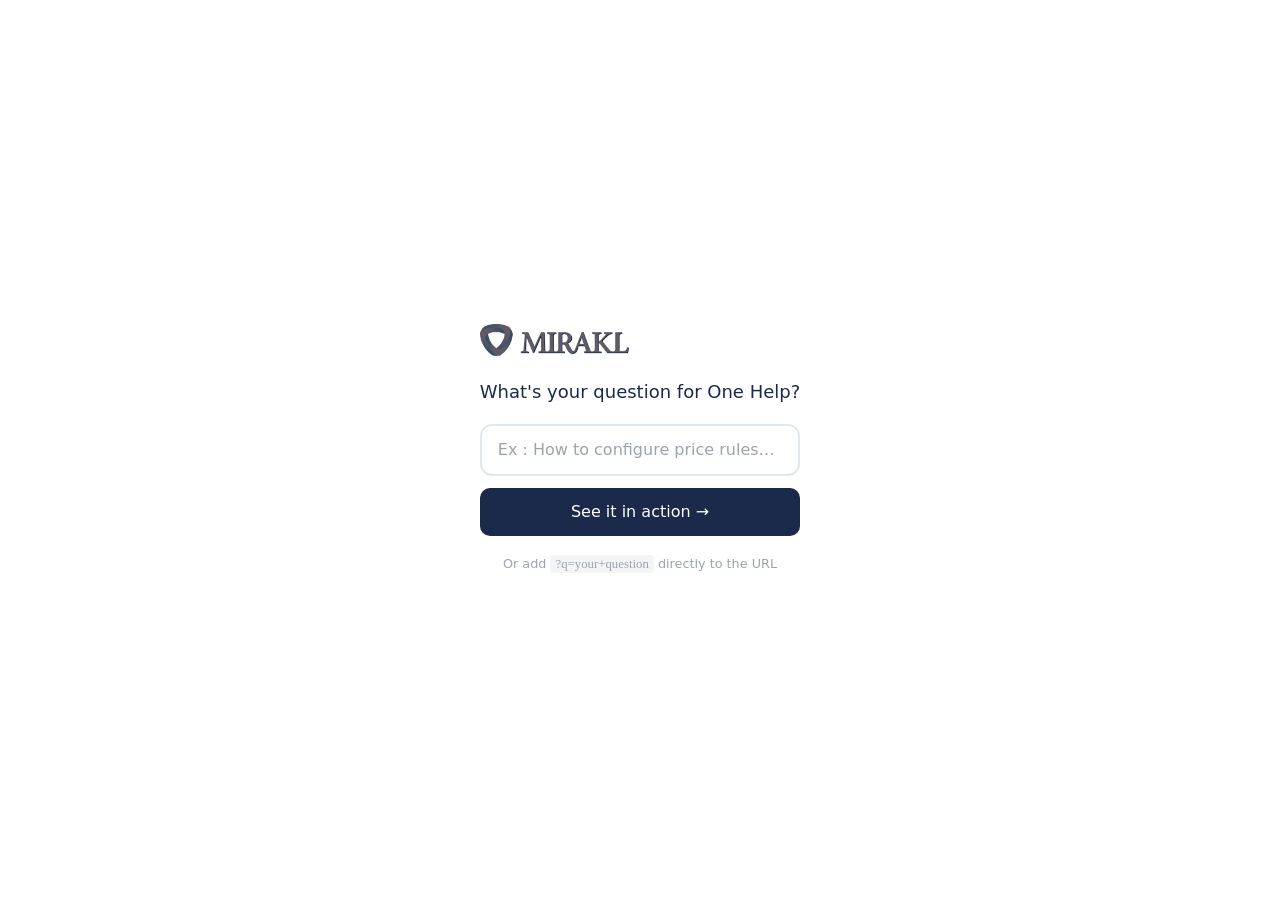
==== index.html @ bd587514 "Initial commit" ====
<!DOCTYPE html>
<html lang="en">
<head>
  <meta charset="UTF-8">
  <meta name="viewport" content="width=device-width, initial-scale=1.0">
  <title>Let Me One Help That</title>
  <link rel="stylesheet" href="./onehelphtml_files/index.CGqqJr8A.css">
  <style>
    /* Ensure full height layout */
    html, body {
      margin: 0;
      padding: 0;
      height: 100%;
      overflow: hidden;
    }

    #onehelp-ui {
      display: flex;
      flex-direction: column;
      height: 100vh;
      transition: opacity 0.5s ease;
    }

    /* Caret blinking */
    #caret {
      display: inline-block;
      width: 2px;
      height: 1.1em;
      background: #1B2A4A;
      margin-left: 1px;
      vertical-align: text-bottom;
      animation: blink 0.8s step-end infinite;
      opacity: 0;
    }

    @keyframes blink {
      0%, 100% { opacity: 1; }
      50% { opacity: 0; }
    }

    /* Input focused state */
    #input-container.input-focused {
      border-color: #18476d !important;
      box-shadow: 0 0 0 3px rgba(24, 71, 109, 0.15);
    }

    /* Cursor transitions */
    #cursor {
      transition: left 0.8s ease-in-out, top 0.8s ease-in-out, opacity 0.3s ease;
    }

    #cursor.no-transition {
      transition: none !important;
    }

    /* Final & error screens */
    #final-screen {
      display: none;
      opacity: 0;
      transition: opacity 0.5s ease;
    }

    #final-screen.visible {
      display: flex !important;
      opacity: 1;
    }

    /* Product card icon fallback (initials) */
    .product-icon-initials {
      width: 32px;
      height: 32px;
      border-radius: 8px;
      background: #18476d;
      display: flex;
      align-items: center;
      justify-content: center;
      color: #dde7f8;
      font-size: 10px;
      font-weight: 600;
      font-family: system-ui, sans-serif;
      flex-shrink: 0;
    }

    /* Ensure placeholder text stays in position */
    #placeholder-text {
      color: #9ca3af;
      font-style: italic;
      pointer-events: none;
      user-select: none;
    }

    #typed-content {
      color: #1a1a1a;
    }
  </style>
</head>
<body>

  <!-- ERROR SCREEN (shown when no ?q= param) -->
  <div id="error-screen" style="display:none; align-items:center; justify-content:center;
                                 height:100vh; background:#fff; font-family:system-ui;">
    <div style="text-align:center; max-width:480px; padding:24px;">
      <img src="./onehelphtml_files/mirakl-logo.png" alt="Mirakl" style="height:32px; margin-bottom:24px; filter: invert(10%) sepia(60%) saturate(600%) hue-rotate(185deg) brightness(40%);">
      <p style="font-size:1.125rem; color:#1B2A4A; margin-bottom:20px;">
        What's your question for One Help?
      </p>
      <form id="question-form" onsubmit="handleQuestion(event)"
            style="display:flex; flex-direction:column; gap:12px; align-items:stretch;">
        <input id="question-input" type="text" placeholder="Ex : How to configure price rules…"
               autocomplete="off" spellcheck="false"
               style="width:100%; box-sizing:border-box; padding:12px 16px; font-size:1rem;
                      border:2px solid #e2e8f0; border-radius:12px; outline:none;
                      font-family:system-ui; color:#1B2A4A; transition:border-color 0.2s;"
               onfocus="this.style.borderColor='#1B2A4A'"
               onblur="this.style.borderColor='#e2e8f0'">
        <button type="submit"
                style="padding:12px 24px; background:#1B2A4A; color:#fff; border:none;
                       border-radius:10px; font-size:1rem; font-weight:500; cursor:pointer;
                       font-family:system-ui; transition:opacity 0.2s;"
                onmouseover="this.style.opacity='0.85'"
                onmouseout="this.style.opacity='1'">
          See it in action →
        </button>
      </form>
      <p style="margin-top:16px; font-size:0.8rem; color:#9ca3af;">
        Or add <code style="background:#f3f4f6;padding:2px 5px;border-radius:4px;">?q=your+question</code> directly to the URL
      </p>
    </div>
  </div>
  <script>
    function handleQuestion(e) {
      e.preventDefault();
      const val = document.getElementById('question-input').value.trim();
      if (!val) return;
      window.location.search = '?q=' + encodeURIComponent(val);
    }
  </script>

  <!-- MAIN ONE HELP UI -->
  <div id="onehelp-ui">

    <!-- NAVBAR -->
    <header class="relative top-0 z-50 flex items-center justify-between w-full px-4 border-b shrink-0 bg-primary" style="height:3.5rem;">
      <a href="https://help.mirakl.com/">
        <img src="./onehelphtml_files/mirakl-logo.png" alt="Logo" class="h-[20px] w-auto object-contain">
      </a>
      <div class="flex items-center bg-[#2a3a4d] text-white rounded-lg pl-2 py-1 pr-1 h-8 border border-white/5">
        <span class="mr-2 hidden md:block text-sm font-medium">One Help</span>
        <span class="flex items-center justify-center rounded-full bg-yellow border-2 border-[#f6db9b] text-white font-semibold"
              style="width:24px;height:24px;font-size:9px;">M</span>
      </div>
    </header>

    <!-- MAIN CONTENT -->
    <main class="relative flex w-full flex-1 flex-col overflow-auto p-2" style="height:calc(100dvh - 3.5rem);">
      <div class="flex flex-col items-center justify-between h-full w-full container mx-auto max-w-4xl">

        <!-- Welcome / Sparkle section -->
        <div class="flex-1 flex flex-col items-center justify-center gap-4 pb-4">
          <div class="flex items-center gap-2">
            <img src="./onehelphtml_files/sparkle_dark.svg" alt="sparkle" style="width:24px;height:24px;">
            <h1 class="text-2xl font-semibold" style="color:#1B2A4A;">How can I help you today?</h1>
          </div>
        </div>

        <!-- FORM SECTION -->
        <div class="w-full max-w-2xl mx-auto mb-4">
          <form id="fake-form" onsubmit="return false;">
            <!-- Card container -->
            <div id="input-container" class="bg-white rounded-3xl border-2 border-primary-foreground shadow relative"
                 style="transition: border-color 0.2s, box-shadow 0.2s;">

              <!-- Text input area -->
              <div class="p-4 flex flex-row gap-2">
                <div class="flex-1 min-h-[40px] p-2" style="position:relative;">
                  <span id="placeholder-text">Ask a question</span><span id="typed-content"></span><span id="caret"></span>
                </div>
              </div>

              <!-- Bottom bar -->
              <div class="flex items-center justify-between px-3 pb-3 gap-2">

                <!-- Left side: robot + operator -->
                <div class="flex items-center gap-1">
                  <!-- Robot button -->
                  <button type="button" class="justify-center whitespace-nowrap rounded-md font-medium focus-visible:outline-none h-10 flex items-center gap-2 text-sm p-2" style="cursor:default;">
                    <svg xmlns="http://www.w3.org/2000/svg" aria-hidden="true" role="img" width="1em" height="1em" viewBox="0 0 24 24">
                      <path fill="currentColor" d="M4 15q-1.25 0-2.125-.875T1 12t.875-2.125T4 9V7q0-.825.588-1.412T6 5h3q0-1.25.875-2.125T12 2t2.125.875T15 5h3q.825 0 1.413.588T20 7v2q1.25 0 2.125.875T23 12t-.875 2.125T20 15v4q0 .825-.587 1.413T18 21H6q-.825 0-1.412-.587T4 19zm6.063-2.437q.437-.438.437-1.063t-.437-1.062T9 10t-1.062.438T7.5 11.5t.438 1.063T9 13t1.063-.437m6 0q.437-.438.437-1.063t-.437-1.062T15 10t-1.062.438T13.5 11.5t.438 1.063T15 13t1.063-.437M8 17h8v-2H8zm-2 2h12V7H6zm6-6"></path>
                    </svg>
                  </button>

                  <!-- Operator selector -->
                  <button type="button" class="justify-center whitespace-nowrap rounded-md font-medium focus-visible:outline-none h-10 flex items-center gap-2 text-sm p-2" style="cursor:default;">
                    <span class="font-medium capitalize text-sm" style="color:#374151;">operator</span>
                    <svg xmlns="http://www.w3.org/2000/svg" aria-hidden="true" role="img" width="1em" height="1em" viewBox="0 0 24 24">
                      <path fill="currentColor" d="m12 15.4l-6-6L7.4 8l4.6 4.6L16.6 8L18 9.4z"></path>
                    </svg>
                  </button>
                </div>

                <!-- Right side: send button -->
                <button id="send-btn" type="submit"
                        class="inline-flex items-center justify-center gap-2 whitespace-nowrap text-sm font-medium h-10 w-10 rounded-full"
                        style="background:#cbd5e1; color:#94a3b8; cursor:not-allowed; opacity:0.5; transition: background 0.3s, color 0.3s, opacity 0.3s;"
                        disabled>
                  <svg xmlns="http://www.w3.org/2000/svg" aria-hidden="true" role="img" width="1em" height="1em" viewBox="0 0 24 24">
                    <path fill="currentColor" d="M11 20V7.825l-5.6 5.6L4 12l8-8l8 8l-1.4 1.425l-5.6-5.6V20z"></path>
                  </svg>
                  <span class="sr-only">Send message</span>
                </button>
              </div>
            </div>
          </form>
        </div>

        <!-- PRODUCTS SECTION -->
        <div class="w-full max-w-2xl mx-auto mb-8">
          <h2 class="text-xl font-semibold text-left mb-4" style="color:#1f2937;">🤖 Our products</h2>
          <div class="grid grid-cols-2 gap-3">

            <!-- Mirakl Connect -->
            <div class="rounded-xl bg-white shadow cursor-pointer transition-all duration-200 border-2 border-primary-foreground" style="opacity:1;">
              <div class="p-4 flex items-center gap-3" style="min-height:52px; max-height:52px;">
                <div class="product-icon-initials">Co</div>
                <h3 class="font-medium text-sm capitalize" style="color:#1f2937;">Mirakl Connect</h3>
              </div>
            </div>

            <!-- Mirakl Platform -->
            <div class="rounded-xl bg-white shadow cursor-pointer transition-all duration-200 border-2 border-primary-foreground" style="opacity:1;">
              <div class="p-4 flex items-center gap-3" style="min-height:52px; max-height:52px;">
                <div class="product-icon-initials">Pl</div>
                <h3 class="font-medium text-sm capitalize" style="color:#1f2937;">Mirakl Platform</h3>
              </div>
            </div>

            <!-- Mirakl Catalog -->
            <div class="rounded-xl bg-white shadow cursor-pointer transition-all duration-200 border-2 border-primary-foreground" style="opacity:1;">
              <div class="p-4 flex items-center gap-3" style="min-height:52px; max-height:52px;">
                <div class="product-icon-initials">Ca</div>
                <h3 class="font-medium text-sm capitalize" style="color:#1f2937;">Mirakl Catalog</h3>
              </div>
            </div>

            <!-- Mirakl Ads -->
            <div class="rounded-xl bg-white shadow cursor-pointer transition-all duration-200 border-2 border-primary-foreground" style="opacity:1;">
              <div class="p-4 flex items-center gap-3" style="min-height:52px; max-height:52px;">
                <div class="product-icon-initials">Ad</div>
                <h3 class="font-medium text-sm capitalize" style="color:#1f2937;">Mirakl Ads</h3>
              </div>
            </div>

            <!-- Mirakl Payout -->
            <div class="rounded-xl bg-white shadow cursor-pointer transition-all duration-200 border-2 border-primary-foreground" style="opacity:1;">
              <div class="p-4 flex items-center gap-3" style="min-height:52px; max-height:52px;">
                <div class="product-icon-initials">Pa</div>
                <h3 class="font-medium text-sm capitalize" style="color:#1f2937;">Mirakl Payout</h3>
              </div>
            </div>

            <!-- Connectors -->
            <div class="rounded-xl bg-white shadow cursor-pointer transition-all duration-200 border-2 border-primary-foreground" style="opacity:1;">
              <div class="p-4 flex items-center gap-3" style="min-height:52px; max-height:52px;">
                <div class="h-8 w-8 rounded-lg flex items-center justify-center flex-shrink-0"
                     style="background:linear-gradient(to bottom right, #f9fbfe, #c5d7f4); border: 1px solid rgba(148,163,184,0.3); position:relative;">
                  <svg xmlns="http://www.w3.org/2000/svg" width="16" height="16" viewBox="0 0 24 24" fill="#18476d">
                    <path d="M15 7h2a5 5 0 0 1 0 10h-2v-2h2a3 3 0 0 0 0-6h-2V7zm-4 0h2v10h-2V7zm-4 2H5a3 3 0 0 0 0 6h2v2H5A5 5 0 0 1 5 7h2v2z"/>
                  </svg>
                </div>
                <h3 class="font-medium text-sm capitalize" style="color:#1f2937;">Connectors</h3>
              </div>
            </div>

            <!-- All Products -->
            <div class="rounded-xl bg-white shadow cursor-pointer transition-all duration-200 border-2 border-primary-foreground col-span-2" style="opacity:1;">
              <div class="p-4 flex items-center gap-3" style="min-height:52px; max-height:52px;">
                <div class="h-8 w-8 rounded-lg flex items-center justify-center flex-shrink-0"
                     style="background:linear-gradient(to bottom right, #f9fbfe, #c5d7f4); border: 1px solid rgba(148,163,184,0.3);">
                  <svg xmlns="http://www.w3.org/2000/svg" width="16" height="16" viewBox="0 0 24 24" fill="#18476d">
                    <path d="M3 3h8v8H3zm0 10h8v8H3zm10-10h8v8h-8zm0 10h8v8h-8z"/>
                  </svg>
                </div>
                <h3 class="font-medium text-sm capitalize" style="color:#1f2937;">All Products</h3>
              </div>
            </div>

          </div>
        </div>

      </div>
    </main>
  </div><!-- /#onehelp-ui -->

  <!-- FINAL SCREEN -->
  <div id="final-screen" style="display:none; opacity:0; align-items:center;
                                 justify-content:center; height:100vh; background:#fff;
                                 transition:opacity 0.5s ease; font-family:system-ui;">
    <div style="text-align:center; max-width:400px; padding:24px;">
      <div style="font-size:48px; margin-bottom:16px;">💡</div>
      <h1 style="font-size:1.5rem; font-weight:600; color:#1B2A4A; margin-bottom:8px;">
        One Help is here for you
      </h1>
      <p style="color:#6b7280; margin-bottom:24px;">help.mirakl.com</p>
      <a id="go-btn" href="https://help.mirakl.com/" target="_blank"
         style="display:inline-block; background:#1B2A4A; color:#fff; border-radius:8px;
                padding:12px 24px; text-decoration:none; font-weight:500;">
        Ask my question on One Help →
      </a>
      <p id="clipboard-msg" style="margin-top:12px; font-size:0.8rem; color:#6b7280; opacity:0; transition:opacity 0.4s;">✓ Question copied to clipboard</p>
    </div>
  </div>

  <!-- CURSOR SVG -->
  <svg id="cursor" xmlns="http://www.w3.org/2000/svg" viewBox="0 0 20 28" width="20" height="28"
       style="position:fixed; opacity:0; pointer-events:none; z-index:9999; left:0; top:0;">
    <path d="M2 2 L2 22 L7 17 L11 26 L14 24.5 L10 15.5 L16 15.5 Z"
          fill="black" stroke="white" stroke-width="1.5" stroke-linejoin="round"/>
  </svg>

  <script>
    (function () {
      // ─── Parse query string ───────────────────────────────────────────────
      const params = new URLSearchParams(window.location.search);
      const q = params.get('q');

      const errorScreen  = document.getElementById('error-screen');
      const onehelpUI    = document.getElementById('onehelp-ui');
      const finalScreen  = document.getElementById('final-screen');
      const cursor       = document.getElementById('cursor');
      const inputContainer = document.getElementById('input-container');
      const placeholderText = document.getElementById('placeholder-text');
      const typedContent  = document.getElementById('typed-content');
      const caretEl      = document.getElementById('caret');
      const sendBtn      = document.getElementById('send-btn');

      // No ?q= param → show error screen
      if (!q || q.trim() === '') {
        onehelpUI.style.display = 'none';
        errorScreen.style.display = 'flex';
        return;
      }

      // ─── Helper: get element center coords ───────────────────────────────
      function getCenter(el) {
        const rect = el.getBoundingClientRect();
        return {
          x: rect.left + rect.width / 2,
          y: rect.top + rect.height / 2
        };
      }

      // ─── Helper: move cursor to position ─────────────────────────────────
      function moveCursor(x, y) {
        cursor.style.left = x + 'px';
        cursor.style.top  = y + 'px';
      }

      // ─── Helper: cursor click effect (scale bounce) ───────────────────────
      function clickEffect(el) {
        return new Promise(resolve => {
          el.style.transform = 'scale(0.8)';
          setTimeout(() => {
            el.style.transform = 'scale(1)';
            setTimeout(resolve, 150);
          }, 120);
        });
      }

      // ─── Helper: delay ────────────────────────────────────────────────────
      function delay(ms) {
        return new Promise(resolve => setTimeout(resolve, ms));
      }

      // ─── Main animation ───────────────────────────────────────────────────
      async function runAnimation() {

        // t=0: UI visible, cursor hidden
        await delay(800);

        // t=800ms: Show cursor at top-right (no animation)
        cursor.classList.add('no-transition');
        moveCursor(window.innerWidth * 0.82, window.innerHeight * 0.08);
        cursor.style.opacity = '1';

        // Force reflow so the no-transition position sticks
        cursor.getBoundingClientRect();

        // Re-enable transitions
        cursor.classList.remove('no-transition');
        cursor.style.transition = 'left 0.8s ease-in-out, top 0.8s ease-in-out, opacity 0.3s ease, transform 0.15s ease';

        // Move cursor toward input center
        const inputCenter = getCenter(inputContainer);
        moveCursor(inputCenter.x - 10, inputCenter.y - 14);

        // t=800+800=1600ms: cursor arrives at input
        await delay(900);

        // Click effect on cursor itself
        await clickEffect(cursor);

        // Focus input visually
        inputContainer.classList.add('input-focused');

        // Show caret, hide placeholder
        placeholderText.style.display = 'none';
        caretEl.style.opacity = '1';

        await delay(200);

        // ─── TYPE the question ──────────────────────────────────────────
        const text = decodeURIComponent(q.replace(/\+/g, ' '));
        for (let i = 0; i < text.length; i++) {
          typedContent.textContent += text[i];
          await delay(50);
        }

        // Typing done — activate send button
        await delay(500);

        sendBtn.style.background = '#1B2A4A';
        sendBtn.style.color = '#ffffff';
        sendBtn.style.cursor = 'pointer';
        sendBtn.style.opacity = '1';
        sendBtn.removeAttribute('disabled');

        await delay(100);

        // ─── Move cursor to send button ──────────────────────────────────
        cursor.style.transition = 'left 0.4s ease-in-out, top 0.4s ease-in-out, opacity 0.3s ease, transform 0.15s ease';
        const sendCenter = getCenter(sendBtn);
        moveCursor(sendCenter.x - 10, sendCenter.y - 14);

        await delay(500);

        // Click the send button
        await clickEffect(cursor);

        // Visual click on the button itself
        sendBtn.style.transform = 'scale(0.85)';
        setTimeout(() => { sendBtn.style.transform = 'scale(1)'; }, 150);

        await delay(600);

        // ─── Fade out UI ──────────────────────────────────────────────────
        cursor.style.opacity = '0';
        onehelpUI.style.opacity = '0';

        await delay(500);

        onehelpUI.style.display = 'none';

        // ─── Show final screen ────────────────────────────────────────────
        finalScreen.style.display = 'flex';
        // Force reflow
        finalScreen.getBoundingClientRect();
        finalScreen.style.opacity = '1';

        // Update CTA link to include the question
        const goBtn = document.getElementById('go-btn');
        goBtn.href = 'https://help.mirakl.com/?q=' + encodeURIComponent(text);

        // Copy question to clipboard automatically
        const clipboardMsg = document.getElementById('clipboard-msg');
        navigator.clipboard.writeText(text).then(() => {
          clipboardMsg.style.opacity = '1';
        }).catch(() => {});

        // Re-copy on button click (in case clipboard was overwritten)
        goBtn.addEventListener('click', () => {
          navigator.clipboard.writeText(text).catch(() => {});
        });
      }

      // Kick off animation
      runAnimation();

    })();
  </script>

</body>
</html>
---- onehelphtml_files/index.CGqqJr8A.css ----
@font-face{font-family:IBM Plex Sans;font-style:normal;font-weight:400 700;font-display:swap;src:url(/fonts/IBMPlexSans-Variable.woff2) format("woff2")}@font-face{font-family:IBM Plex Mono;font-style:normal;font-weight:400;font-display:swap;src:url(/fonts/IBMPlexMono-Regular.woff2) format("woff2")}*,:before,:after{--tw-border-spacing-x: 0;--tw-border-spacing-y: 0;--tw-translate-x: 0;--tw-translate-y: 0;--tw-rotate: 0;--tw-skew-x: 0;--tw-skew-y: 0;--tw-scale-x: 1;--tw-scale-y: 1;--tw-pan-x: ;--tw-pan-y: ;--tw-pinch-zoom: ;--tw-scroll-snap-strictness: proximity;--tw-gradient-from-position: ;--tw-gradient-via-position: ;--tw-gradient-to-position: ;--tw-ordinal: ;--tw-slashed-zero: ;--tw-numeric-figure: ;--tw-numeric-spacing: ;--tw-numeric-fraction: ;--tw-ring-inset: ;--tw-ring-offset-width: 0px;--tw-ring-offset-color: #fff;--tw-ring-color: rgb(0 49 175 / .5);--tw-ring-offset-shadow: 0 0 #0000;--tw-ring-shadow: 0 0 #0000;--tw-shadow: 0 0 #0000;--tw-shadow-colored: 0 0 #0000;--tw-blur: ;--tw-brightness: ;--tw-contrast: ;--tw-grayscale: ;--tw-hue-rotate: ;--tw-invert: ;--tw-saturate: ;--tw-sepia: ;--tw-drop-shadow: ;--tw-backdrop-blur: ;--tw-backdrop-brightness: ;--tw-backdrop-contrast: ;--tw-backdrop-grayscale: ;--tw-backdrop-hue-rotate: ;--tw-backdrop-invert: ;--tw-backdrop-opacity: ;--tw-backdrop-saturate: ;--tw-backdrop-sepia: ;--tw-contain-size: ;--tw-contain-layout: ;--tw-contain-paint: ;--tw-contain-style: }::backdrop{--tw-border-spacing-x: 0;--tw-border-spacing-y: 0;--tw-translate-x: 0;--tw-translate-y: 0;--tw-rotate: 0;--tw-skew-x: 0;--tw-skew-y: 0;--tw-scale-x: 1;--tw-scale-y: 1;--tw-pan-x: ;--tw-pan-y: ;--tw-pinch-zoom: ;--tw-scroll-snap-strictness: proximity;--tw-gradient-from-position: ;--tw-gradient-via-position: ;--tw-gradient-to-position: ;--tw-ordinal: ;--tw-slashed-zero: ;--tw-numeric-figure: ;--tw-numeric-spacing: ;--tw-numeric-fraction: ;--tw-ring-inset: ;--tw-ring-offset-width: 0px;--tw-ring-offset-color: #fff;--tw-ring-color: rgb(0 49 175 / .5);--tw-ring-offset-shadow: 0 0 #0000;--tw-ring-shadow: 0 0 #0000;--tw-shadow: 0 0 #0000;--tw-shadow-colored: 0 0 #0000;--tw-blur: ;--tw-brightness: ;--tw-contrast: ;--tw-grayscale: ;--tw-hue-rotate: ;--tw-invert: ;--tw-saturate: ;--tw-sepia: ;--tw-drop-shadow: ;--tw-backdrop-blur: ;--tw-backdrop-brightness: ;--tw-backdrop-contrast: ;--tw-backdrop-grayscale: ;--tw-backdrop-hue-rotate: ;--tw-backdrop-invert: ;--tw-backdrop-opacity: ;--tw-backdrop-saturate: ;--tw-backdrop-sepia: ;--tw-contain-size: ;--tw-contain-layout: ;--tw-contain-paint: ;--tw-contain-style: }*,:before,:after{box-sizing:border-box;border-width:0;border-style:solid;border-color:#e5e7eb}:before,:after{--tw-content: ""}html,:host{line-height:1.5;-webkit-text-size-adjust:100%;-moz-tab-size:4;-o-tab-size:4;tab-size:4;font-family:IBM Plex Sans,ui-sans-serif,system-ui;font-feature-settings:normal;font-variation-settings:normal;-webkit-tap-highlight-color:transparent}body{margin:0;line-height:inherit}hr{height:0;color:inherit;border-top-width:1px}abbr:where([title]){-webkit-text-decoration:underline dotted;text-decoration:underline dotted}h1,h2,h3,h4,h5,h6{font-size:inherit;font-weight:inherit}a{color:inherit;text-decoration:inherit}b,strong{font-weight:bolder}code,kbd,samp,pre{font-family:IBM Plex Mono,ui-monospace,SFMono-Regular;font-feature-settings:normal;font-variation-settings:normal;font-size:1em}small{font-size:80%}sub,sup{font-size:75%;line-height:0;position:relative;vertical-align:baseline}sub{bottom:-.25em}sup{top:-.5em}table{text-indent:0;border-color:inherit;border-collapse:collapse}button,input,optgroup,select,textarea{font-family:inherit;font-feature-settings:inherit;font-variation-settings:inherit;font-size:100%;font-weight:inherit;line-height:inherit;letter-spacing:inherit;color:inherit;margin:0;padding:0}button,select{text-transform:none}button,input:where([type=button]),input:where([type=reset]),input:where([type=submit]){-webkit-appearance:button;background-color:transparent;background-image:none}:-moz-focusring{outline:auto}:-moz-ui-invalid{box-shadow:none}progress{vertical-align:baseline}::-webkit-inner-spin-button,::-webkit-outer-spin-button{height:auto}[type=search]{-webkit-appearance:textfield;outline-offset:-2px}::-webkit-search-decoration{-webkit-appearance:none}::-webkit-file-upload-button{-webkit-appearance:button;font:inherit}summary{display:list-item}blockquote,dl,dd,h1,h2,h3,h4,h5,h6,hr,figure,p,pre{margin:0}fieldset{margin:0;padding:0}legend{padding:0}ol,ul,menu{list-style:none;margin:0;padding:0}dialog{padding:0}textarea{resize:vertical}input::-moz-placeholder,textarea::-moz-placeholder{opacity:1;color:#9ca3af}input::placeholder,textarea::placeholder{opacity:1;color:#9ca3af}button,[role=button]{cursor:pointer}:disabled{cursor:default}img,svg,video,canvas,audio,iframe,embed,object{display:block;vertical-align:middle}img,video{max-width:100%;height:auto}[hidden]:where(:not([hidden=until-found])){display:none}html{font-size:16px}body{font-family:IBM Plex Sans,-apple-system,BlinkMacSystemFont,Segoe UI,Roboto,Helvetica Neue,Arial,sans-serif;font-size:14px;line-height:24px;color:#30373e;font-weight:400}:root{--background: 223 100% 98.6%;--foreground: 210 12.7% 21.6%;--card: 0 0% 100%;--card-foreground: 240 10% 3.9%;--popover: 0 0% 100%;--popover-foreground: 240 10% 3.9%;--primary: 211 88% 9.8%;--primary-foreground: 219 100% 94.5%;--primary-accent: 223 100% 43.7%;--secondary: 240 4.8% 95.9%;--secondary-foreground: 240 5.9% 10%;--muted: 240 4.8% 95.9%;--muted-foreground: 240 3.8% 46.1%;--accent: 240 4.8% 95.9%;--accent-foreground: 240 5.9% 10%;--destructive: 0 84.2% 60.2%;--destructive-foreground: 0 0% 98%;--border: 240 5.9% 90%;--input: 240 5.9% 90%;--ring: 240 10% 3.9%;--radius: .5rem;--sidebar-background: 0 0% 100%;--sidebar-primary: 240 5.9% 10%;--sidebar-primary-foreground: 0 0% 98%;--sidebar-accent: 240 4.8% 95.9%;--sidebar-border: 220 13% 91%;--sidebar-ring: 217.2 91.2% 59.8%;--header-height: 3.5rem;--documentation-error-background: rgba(233, 49, 71, .25);--documentation-note-background: #f7f7ff;--documentation-caution-background: #fef6e5;--documentation-bestpractice-background: #d7ecff;--documentation-prerequisites-background: #e9f8e8;--documentation-error-border: #e93147;--documentation-note-border: #6a0dad;--documentation-caution-border: #eed202;--documentation-bestpractice-border: #2761f5;--documentation-prerequisites-border: #4caf50;--dropdown-arrow: url([data-uri])}.dark{--sidebar-background: 240 5.9% 10%;--sidebar-primary: 224.3 76.3% 48%;--sidebar-primary-foreground: 0 0% 100%;--sidebar-accent: 240 3.7% 15.9%;--sidebar-border: 240 3.7% 15.9%;--sidebar-ring: 217.2 91.2% 59.8%}*{border-color:hsl(var(--border))}body{background-color:hsl(var(--background));color:hsl(var(--foreground))}.container{width:100%;margin-right:auto;margin-left:auto;padding-right:.5rem;padding-left:.5rem}@media(min-width:768px){.container{max-width:768px}}.prose{color:var(--tw-prose-body);max-width:65ch}.prose :where(p):not(:where([class~=not-prose],[class~=not-prose] *)){margin-top:1.25em;margin-bottom:1.25em}.prose :where([class~=lead]):not(:where([class~=not-prose],[class~=not-prose] *)){color:var(--tw-prose-lead);font-size:1.25em;line-height:1.6;margin-top:1.2em;margin-bottom:1.2em}.prose :where(a):not(:where([class~=not-prose],[class~=not-prose] *)){color:var(--tw-prose-links);text-decoration:underline;font-weight:500}.prose :where(strong):not(:where([class~=not-prose],[class~=not-prose] *)){color:var(--tw-prose-bold);font-weight:600}.prose :where(a strong):not(:where([class~=not-prose],[class~=not-prose] *)){color:inherit}.prose :where(blockquote strong):not(:where([class~=not-prose],[class~=not-prose] *)){color:inherit}.prose :where(thead th strong):not(:where([class~=not-prose],[class~=not-prose] *)){color:inherit}.prose :where(ol):not(:where([class~=not-prose],[class~=not-prose] *)){list-style-type:decimal;margin-top:1.25em;margin-bottom:1.25em;padding-inline-start:1.625em}.prose :where(ol[type=A]):not(:where([class~=not-prose],[class~=not-prose] *)){list-style-type:upper-alpha}.prose :where(ol[type=a]):not(:where([class~=not-prose],[class~=not-prose] *)){list-style-type:lower-alpha}.prose :where(ol[type=A s]):not(:where([class~=not-prose],[class~=not-prose] *)){list-style-type:upper-alpha}.prose :where(ol[type=a s]):not(:where([class~=not-prose],[class~=not-prose] *)){list-style-type:lower-alpha}.prose :where(ol[type=I]):not(:where([class~=not-prose],[class~=not-prose] *)){list-style-type:upper-roman}.prose :where(ol[type=i]):not(:where([class~=not-prose],[class~=not-prose] *)){list-style-type:lower-roman}.prose :where(ol[type=I s]):not(:where([class~=not-prose],[class~=not-prose] *)){list-style-type:upper-roman}.prose :where(ol[type=i s]):not(:where([class~=not-prose],[class~=not-prose] *)){list-style-type:lower-roman}.prose :where(ol[type="1"]):not(:where([class~=not-prose],[class~=not-prose] *)){list-style-type:decimal}.prose :where(ul):not(:where([class~=not-prose],[class~=not-prose] *)){list-style-type:disc;margin-top:1.25em;margin-bottom:1.25em;padding-inline-start:1.625em}.prose :where(ol>li):not(:where([class~=not-prose],[class~=not-prose] *))::marker{font-weight:400;color:var(--tw-prose-counters)}.prose :where(ul>li):not(:where([class~=not-prose],[class~=not-prose] *))::marker{color:var(--tw-prose-bullets)}.prose :where(dt):not(:where([class~=not-prose],[class~=not-prose] *)){color:var(--tw-prose-headings);font-weight:600;margin-top:1.25em}.prose :where(hr):not(:where([class~=not-prose],[class~=not-prose] *)){border-color:var(--tw-prose-hr);border-top-width:1px;margin-top:3em;margin-bottom:3em}.prose :where(blockquote):not(:where([class~=not-prose],[class~=not-prose] *)){font-weight:500;font-style:italic;color:var(--tw-prose-quotes);border-inline-start-width:.25rem;border-inline-start-color:var(--tw-prose-quote-borders);quotes:"“""”""‘""’";margin-top:1.6em;margin-bottom:1.6em;padding-inline-start:1em}.prose :where(blockquote p:first-of-type):not(:where([class~=not-prose],[class~=not-prose] *)):before{content:open-quote}.prose :where(blockquote p:last-of-type):not(:where([class~=not-prose],[class~=not-prose] *)):after{content:close-quote}.prose :where(h1):not(:where([class~=not-prose],[class~=not-prose] *)){color:var(--tw-prose-headings);font-weight:800;font-size:2.25em;margin-top:0;margin-bottom:.8888889em;line-height:1.1111111}.prose :where(h1 strong):not(:where([class~=not-prose],[class~=not-prose] *)){font-weight:900;color:inherit}.prose :where(h2):not(:where([class~=not-prose],[class~=not-prose] *)){color:var(--tw-prose-headings);font-weight:700;font-size:1.5em;margin-top:2em;margin-bottom:1em;line-height:1.3333333}.prose :where(h2 strong):not(:where([class~=not-prose],[class~=not-prose] *)){font-weight:800;color:inherit}.prose :where(h3):not(:where([class~=not-prose],[class~=not-prose] *)){color:var(--tw-prose-headings);font-weight:600;font-size:1.25em;margin-top:1.6em;margin-bottom:.6em;line-height:1.6}.prose :where(h3 strong):not(:where([class~=not-prose],[class~=not-prose] *)){font-weight:700;color:inherit}.prose :where(h4):not(:where([class~=not-prose],[class~=not-prose] *)){color:var(--tw-prose-headings);font-weight:600;margin-top:1.5em;margin-bottom:.5em;line-height:1.5}.prose :where(h4 strong):not(:where([class~=not-prose],[class~=not-prose] *)){font-weight:700;color:inherit}.prose :where(img):not(:where([class~=not-prose],[class~=not-prose] *)){margin-top:2em;margin-bottom:2em}.prose :where(picture):not(:where([class~=not-prose],[class~=not-prose] *)){display:block;margin-top:2em;margin-bottom:2em}.prose :where(video):not(:where([class~=not-prose],[class~=not-prose] *)){margin-top:2em;margin-bottom:2em}.prose :where(kbd):not(:where([class~=not-prose],[class~=not-prose] *)){font-weight:500;font-family:inherit;color:var(--tw-prose-kbd);box-shadow:0 0 0 1px var(--tw-prose-kbd-shadows),0 3px 0 var(--tw-prose-kbd-shadows);font-size:.875em;border-radius:.3125rem;padding-top:.1875em;padding-inline-end:.375em;padding-bottom:.1875em;padding-inline-start:.375em}.prose :where(code):not(:where([class~=not-prose],[class~=not-prose] *)){color:var(--tw-prose-code);font-weight:600;font-size:.875em}.prose :where(code):not(:where([class~=not-prose],[class~=not-prose] *)):before{content:"`"}.prose :where(code):not(:where([class~=not-prose],[class~=not-prose] *)):after{content:"`"}.prose :where(a code):not(:where([class~=not-prose],[class~=not-prose] *)){color:inherit}.prose :where(h1 code):not(:where([class~=not-prose],[class~=not-prose] *)){color:inherit}.prose :where(h2 code):not(:where([class~=not-prose],[class~=not-prose] *)){color:inherit;font-size:.875em}.prose :where(h3 code):not(:where([class~=not-prose],[class~=not-prose] *)){color:inherit;font-size:.9em}.prose :where(h4 code):not(:where([class~=not-prose],[class~=not-prose] *)){color:inherit}.prose :where(blockquote code):not(:where([class~=not-prose],[class~=not-prose] *)){color:inherit}.prose :where(thead th code):not(:where([class~=not-prose],[class~=not-prose] *)){color:inherit}.prose :where(pre):not(:where([class~=not-prose],[class~=not-prose] *)){color:var(--tw-prose-pre-code);background-color:var(--tw-prose-pre-bg);overflow-x:auto;font-weight:400;font-size:.875em;line-height:1.7142857;margin-top:1.7142857em;margin-bottom:1.7142857em;border-radius:.375rem;padding-top:.8571429em;padding-inline-end:1.1428571em;padding-bottom:.8571429em;padding-inline-start:1.1428571em}.prose :where(pre code):not(:where([class~=not-prose],[class~=not-prose] *)){background-color:transparent;border-width:0;border-radius:0;padding:0;font-weight:inherit;color:inherit;font-size:inherit;font-family:inherit;line-height:inherit}.prose :where(pre code):not(:where([class~=not-prose],[class~=not-prose] *)):before{content:none}.prose :where(pre code):not(:where([class~=not-prose],[class~=not-prose] *)):after{content:none}.prose :where(table):not(:where([class~=not-prose],[class~=not-prose] *)){width:100%;table-layout:auto;margin-top:2em;margin-bottom:2em;font-size:.875em;line-height:1.7142857}.prose :where(thead):not(:where([class~=not-prose],[class~=not-prose] *)){border-bottom-width:1px;border-bottom-color:var(--tw-prose-th-borders)}.prose :where(thead th):not(:where([class~=not-prose],[class~=not-prose] *)){color:var(--tw-prose-headings);font-weight:600;vertical-align:bottom;padding-inline-end:.5714286em;padding-bottom:.5714286em;padding-inline-start:.5714286em}.prose :where(tbody tr):not(:where([class~=not-prose],[class~=not-prose] *)){border-bottom-width:1px;border-bottom-color:var(--tw-prose-td-borders)}.prose :where(tbody tr:last-child):not(:where([class~=not-prose],[class~=not-prose] *)){border-bottom-width:0}.prose :where(tbody td):not(:where([class~=not-prose],[class~=not-prose] *)){vertical-align:baseline}.prose :where(tfoot):not(:where([class~=not-prose],[class~=not-prose] *)){border-top-width:1px;border-top-color:var(--tw-prose-th-borders)}.prose :where(tfoot td):not(:where([class~=not-prose],[class~=not-prose] *)){vertical-align:top}.prose :where(th,td):not(:where([class~=not-prose],[class~=not-prose] *)){text-align:start}.prose :where(figure>*):not(:where([class~=not-prose],[class~=not-prose] *)){margin-top:0;margin-bottom:0}.prose :where(figcaption):not(:where([class~=not-prose],[class~=not-prose] *)){color:var(--tw-prose-captions);font-size:.875em;line-height:1.4285714;margin-top:.8571429em}.prose{--tw-prose-body: #374151;--tw-prose-headings: #111827;--tw-prose-lead: #4b5563;--tw-prose-links: #111827;--tw-prose-bold: #111827;--tw-prose-counters: #6b7280;--tw-prose-bullets: #d1d5db;--tw-prose-hr: #e5e7eb;--tw-prose-quotes: #111827;--tw-prose-quote-borders: #e5e7eb;--tw-prose-captions: #6b7280;--tw-prose-kbd: #111827;--tw-prose-kbd-shadows: rgb(17 24 39 / 10%);--tw-prose-code: #111827;--tw-prose-pre-code: #e5e7eb;--tw-prose-pre-bg: #1f2937;--tw-prose-th-borders: #d1d5db;--tw-prose-td-borders: #e5e7eb;--tw-prose-invert-body: #d1d5db;--tw-prose-invert-headings: #fff;--tw-prose-invert-lead: #9ca3af;--tw-prose-invert-links: #fff;--tw-prose-invert-bold: #fff;--tw-prose-invert-counters: #9ca3af;--tw-prose-invert-bullets: #4b5563;--tw-prose-invert-hr: #374151;--tw-prose-invert-quotes: #f3f4f6;--tw-prose-invert-quote-borders: #374151;--tw-prose-invert-captions: #9ca3af;--tw-prose-invert-kbd: #fff;--tw-prose-invert-kbd-shadows: rgb(255 255 255 / 10%);--tw-prose-invert-code: #fff;--tw-prose-invert-pre-code: #d1d5db;--tw-prose-invert-pre-bg: rgb(0 0 0 / 50%);--tw-prose-invert-th-borders: #4b5563;--tw-prose-invert-td-borders: #374151;font-size:1rem;line-height:1.75}.prose :where(picture>img):not(:where([class~=not-prose],[class~=not-prose] *)){margin-top:0;margin-bottom:0}.prose :where(li):not(:where([class~=not-prose],[class~=not-prose] *)){margin-top:.5em;margin-bottom:.5em}.prose :where(ol>li):not(:where([class~=not-prose],[class~=not-prose] *)){padding-inline-start:.375em}.prose :where(ul>li):not(:where([class~=not-prose],[class~=not-prose] *)){padding-inline-start:.375em}.prose :where(.prose>ul>li p):not(:where([class~=not-prose],[class~=not-prose] *)){margin-top:.75em;margin-bottom:.75em}.prose :where(.prose>ul>li>p:first-child):not(:where([class~=not-prose],[class~=not-prose] *)){margin-top:1.25em}.prose :where(.prose>ul>li>p:last-child):not(:where([class~=not-prose],[class~=not-prose] *)){margin-bottom:1.25em}.prose :where(.prose>ol>li>p:first-child):not(:where([class~=not-prose],[class~=not-prose] *)){margin-top:1.25em}.prose :where(.prose>ol>li>p:last-child):not(:where([class~=not-prose],[class~=not-prose] *)){margin-bottom:1.25em}.prose :where(ul ul,ul ol,ol ul,ol ol):not(:where([class~=not-prose],[class~=not-prose] *)){margin-top:.75em;margin-bottom:.75em}.prose :where(dl):not(:where([class~=not-prose],[class~=not-prose] *)){margin-top:1.25em;margin-bottom:1.25em}.prose :where(dd):not(:where([class~=not-prose],[class~=not-prose] *)){margin-top:.5em;padding-inline-start:1.625em}.prose :where(hr+*):not(:where([class~=not-prose],[class~=not-prose] *)){margin-top:0}.prose :where(h2+*):not(:where([class~=not-prose],[class~=not-prose] *)){margin-top:0}.prose :where(h3+*):not(:where([class~=not-prose],[class~=not-prose] *)){margin-top:0}.prose :where(h4+*):not(:where([class~=not-prose],[class~=not-prose] *)){margin-top:0}.prose :where(thead th:first-child):not(:where([class~=not-prose],[class~=not-prose] *)){padding-inline-start:0}.prose :where(thead th:last-child):not(:where([class~=not-prose],[class~=not-prose] *)){padding-inline-end:0}.prose :where(tbody td,tfoot td):not(:where([class~=not-prose],[class~=not-prose] *)){padding-top:.5714286em;padding-inline-end:.5714286em;padding-bottom:.5714286em;padding-inline-start:.5714286em}.prose :where(tbody td:first-child,tfoot td:first-child):not(:where([class~=not-prose],[class~=not-prose] *)){padding-inline-start:0}.prose :where(tbody td:last-child,tfoot td:last-child):not(:where([class~=not-prose],[class~=not-prose] *)){padding-inline-end:0}.prose :where(figure):not(:where([class~=not-prose],[class~=not-prose] *)){margin-top:2em;margin-bottom:2em}.prose :where(.prose>:first-child):not(:where([class~=not-prose],[class~=not-prose] *)){margin-top:0}.prose :where(.prose>:last-child):not(:where([class~=not-prose],[class~=not-prose] *)){margin-bottom:0}.prose-sm{font-size:.875rem;line-height:1.7142857}.prose-sm :where(p):not(:where([class~=not-prose],[class~=not-prose] *)){margin-top:1.1428571em;margin-bottom:1.1428571em}.prose-sm :where([class~=lead]):not(:where([class~=not-prose],[class~=not-prose] *)){font-size:1.2857143em;line-height:1.5555556;margin-top:.8888889em;margin-bottom:.8888889em}.prose-sm :where(blockquote):not(:where([class~=not-prose],[class~=not-prose] *)){margin-top:1.3333333em;margin-bottom:1.3333333em;padding-inline-start:1.1111111em}.prose-sm :where(h1):not(:where([class~=not-prose],[class~=not-prose] *)){font-size:2.1428571em;margin-top:0;margin-bottom:.8em;line-height:1.2}.prose-sm :where(h2):not(:where([class~=not-prose],[class~=not-prose] *)){font-size:1.4285714em;margin-top:1.6em;margin-bottom:.8em;line-height:1.4}.prose-sm :where(h3):not(:where([class~=not-prose],[class~=not-prose] *)){font-size:1.2857143em;margin-top:1.5555556em;margin-bottom:.4444444em;line-height:1.5555556}.prose-sm :where(h4):not(:where([class~=not-prose],[class~=not-prose] *)){margin-top:1.4285714em;margin-bottom:.5714286em;line-height:1.4285714}.prose-sm :where(img):not(:where([class~=not-prose],[class~=not-prose] *)){margin-top:1.7142857em;margin-bottom:1.7142857em}.prose-sm :where(picture):not(:where([class~=not-prose],[class~=not-prose] *)){margin-top:1.7142857em;margin-bottom:1.7142857em}.prose-sm :where(picture>img):not(:where([class~=not-prose],[class~=not-prose] *)){margin-top:0;margin-bottom:0}.prose-sm :where(video):not(:where([class~=not-prose],[class~=not-prose] *)){margin-top:1.7142857em;margin-bottom:1.7142857em}.prose-sm :where(kbd):not(:where([class~=not-prose],[class~=not-prose] *)){font-size:.8571429em;border-radius:.3125rem;padding-top:.1428571em;padding-inline-end:.3571429em;padding-bottom:.1428571em;padding-inline-start:.3571429em}.prose-sm :where(code):not(:where([class~=not-prose],[class~=not-prose] *)){font-size:.8571429em}.prose-sm :where(h2 code):not(:where([class~=not-prose],[class~=not-prose] *)){font-size:.9em}.prose-sm :where(h3 code):not(:where([class~=not-prose],[class~=not-prose] *)){font-size:.8888889em}.prose-sm :where(pre):not(:where([class~=not-prose],[class~=not-prose] *)){font-size:.8571429em;line-height:1.6666667;margin-top:1.6666667em;margin-bottom:1.6666667em;border-radius:.25rem;padding-top:.6666667em;padding-inline-end:1em;padding-bottom:.6666667em;padding-inline-start:1em}.prose-sm :where(ol):not(:where([class~=not-prose],[class~=not-prose] *)){margin-top:1.1428571em;margin-bottom:1.1428571em;padding-inline-start:1.5714286em}.prose-sm :where(ul):not(:where([class~=not-prose],[class~=not-prose] *)){margin-top:1.1428571em;margin-bottom:1.1428571em;padding-inline-start:1.5714286em}.prose-sm :where(li):not(:where([class~=not-prose],[class~=not-prose] *)){margin-top:.2857143em;margin-bottom:.2857143em}.prose-sm :where(ol>li):not(:where([class~=not-prose],[class~=not-prose] *)){padding-inline-start:.4285714em}.prose-sm :where(ul>li):not(:where([class~=not-prose],[class~=not-prose] *)){padding-inline-start:.4285714em}.prose-sm :where(.prose-sm>ul>li p):not(:where([class~=not-prose],[class~=not-prose] *)){margin-top:.5714286em;margin-bottom:.5714286em}.prose-sm :where(.prose-sm>ul>li>p:first-child):not(:where([class~=not-prose],[class~=not-prose] *)){margin-top:1.1428571em}.prose-sm :where(.prose-sm>ul>li>p:last-child):not(:where([class~=not-prose],[class~=not-prose] *)){margin-bottom:1.1428571em}.prose-sm :where(.prose-sm>ol>li>p:first-child):not(:where([class~=not-prose],[class~=not-prose] *)){margin-top:1.1428571em}.prose-sm :where(.prose-sm>ol>li>p:last-child):not(:where([class~=not-prose],[class~=not-prose] *)){margin-bottom:1.1428571em}.prose-sm :where(ul ul,ul ol,ol ul,ol ol):not(:where([class~=not-prose],[class~=not-prose] *)){margin-top:.5714286em;margin-bottom:.5714286em}.prose-sm :where(dl):not(:where([class~=not-prose],[class~=not-prose] *)){margin-top:1.1428571em;margin-bottom:1.1428571em}.prose-sm :where(dt):not(:where([class~=not-prose],[class~=not-prose] *)){margin-top:1.1428571em}.prose-sm :where(dd):not(:where([class~=not-prose],[class~=not-prose] *)){margin-top:.2857143em;padding-inline-start:1.5714286em}.prose-sm :where(hr):not(:where([class~=not-prose],[class~=not-prose] *)){margin-top:2.8571429em;margin-bottom:2.8571429em}.prose-sm :where(hr+*):not(:where([class~=not-prose],[class~=not-prose] *)){margin-top:0}.prose-sm :where(h2+*):not(:where([class~=not-prose],[class~=not-prose] *)){margin-top:0}.prose-sm :where(h3+*):not(:where([class~=not-prose],[class~=not-prose] *)){margin-top:0}.prose-sm :where(h4+*):not(:where([class~=not-prose],[class~=not-prose] *)){margin-top:0}.prose-sm :where(table):not(:where([class~=not-prose],[class~=not-prose] *)){font-size:.8571429em;line-height:1.5}.prose-sm :where(thead th):not(:where([class~=not-prose],[class~=not-prose] *)){padding-inline-end:1em;padding-bottom:.6666667em;padding-inline-start:1em}.prose-sm :where(thead th:first-child):not(:where([class~=not-prose],[class~=not-prose] *)){padding-inline-start:0}.prose-sm :where(thead th:last-child):not(:where([class~=not-prose],[class~=not-prose] *)){padding-inline-end:0}.prose-sm :where(tbody td,tfoot td):not(:where([class~=not-prose],[class~=not-prose] *)){padding-top:.6666667em;padding-inline-end:1em;padding-bottom:.6666667em;padding-inline-start:1em}.prose-sm :where(tbody td:first-child,tfoot td:first-child):not(:where([class~=not-prose],[class~=not-prose] *)){padding-inline-start:0}.prose-sm :where(tbody td:last-child,tfoot td:last-child):not(:where([class~=not-prose],[class~=not-prose] *)){padding-inline-end:0}.prose-sm :where(figure):not(:where([class~=not-prose],[class~=not-prose] *)){margin-top:1.7142857em;margin-bottom:1.7142857em}.prose-sm :where(figure>*):not(:where([class~=not-prose],[class~=not-prose] *)){margin-top:0;margin-bottom:0}.prose-sm :where(figcaption):not(:where([class~=not-prose],[class~=not-prose] *)){font-size:.8571429em;line-height:1.3333333;margin-top:.6666667em}.prose-sm :where(.prose-sm>:first-child):not(:where([class~=not-prose],[class~=not-prose] *)){margin-top:0}.prose-sm :where(.prose-sm>:last-child):not(:where([class~=not-prose],[class~=not-prose] *)){margin-bottom:0}.sr-only{position:absolute;width:1px;height:1px;padding:0;margin:-1px;overflow:hidden;clip:rect(0,0,0,0);white-space:nowrap;border-width:0}.pointer-events-none{pointer-events:none}.visible{visibility:visible}.invisible{visibility:hidden}.collapse{visibility:collapse}.static{position:static}.fixed{position:fixed}.absolute{position:absolute}.relative{position:relative}.sticky{position:sticky}.inset-0{inset:0}.inset-x-0{left:0;right:0}.inset-y-0{top:0;bottom:0}.-bottom-40{bottom:-10rem}.-left-40{left:-10rem}.-right-40{right:-10rem}.-top-40{top:-10rem}.bottom-0{bottom:0}.bottom-1{bottom:.25rem}.bottom-full{bottom:100%}.end-0{inset-inline-end:0px}.left-0{left:0}.left-1{left:.25rem}.left-2{left:.5rem}.left-3{left:.75rem}.left-5{left:1.25rem}.left-\[50\%\]{left:50%}.right-0{right:0}.right-1{right:.25rem}.right-1\/2{right:50%}.right-2{right:.5rem}.right-3{right:.75rem}.right-4{right:1rem}.right-5{right:1.25rem}.top-0{top:0}.top-1{top:.25rem}.top-1\.5{top:.375rem}.top-1\/2{top:50%}.top-2{top:.5rem}.top-2\.5{top:.625rem}.top-3\.5{top:.875rem}.top-4{top:1rem}.top-5{top:1.25rem}.top-\[40\%\]{top:40%}.top-\[5\%\]{top:5%}.top-\[50\%\]{top:50%}.top-full{top:100%}.isolate{isolation:isolate}.-z-10{z-index:-10}.z-10{z-index:10}.z-20{z-index:20}.z-40{z-index:40}.z-50{z-index:50}.col-span-2{grid-column:span 2 / span 2}.col-span-3{grid-column:span 3 / span 3}.col-span-4{grid-column:span 4 / span 4}.col-span-6{grid-column:span 6 / span 6}.col-span-9{grid-column:span 9 / span 9}.col-span-full{grid-column:1 / -1}.-m-1{margin:-.25rem}.m-0{margin:0}.m-1{margin:.25rem}.-mx-1{margin-left:-.25rem;margin-right:-.25rem}.-mx-3{margin-left:-.75rem;margin-right:-.75rem}.mx-0{margin-left:0;margin-right:0}.mx-1{margin-left:.25rem;margin-right:.25rem}.mx-2{margin-left:.5rem;margin-right:.5rem}.mx-3{margin-left:.75rem;margin-right:.75rem}.mx-3\.5{margin-left:.875rem;margin-right:.875rem}.mx-auto{margin-left:auto;margin-right:auto}.my-0\.5{margin-top:.125rem;margin-bottom:.125rem}.my-1{margin-top:.25rem;margin-bottom:.25rem}.my-10{margin-top:2.5rem;margin-bottom:2.5rem}.my-2{margin-top:.5rem;margin-bottom:.5rem}.my-3{margin-top:.75rem;margin-bottom:.75rem}.my-4{margin-top:1rem;margin-bottom:1rem}.my-6{margin-top:1.5rem;margin-bottom:1.5rem}.my-8{margin-top:2rem;margin-bottom:2rem}.-ml-10{margin-left:-2.5rem}.-mt-2{margin-top:-.5rem}.mb-1{margin-bottom:.25rem}.mb-1\.5{margin-bottom:.375rem}.mb-14{margin-bottom:3.5rem}.mb-2{margin-bottom:.5rem}.mb-2\.5{margin-bottom:.625rem}.mb-3{margin-bottom:.75rem}.mb-4{margin-bottom:1rem}.mb-6{margin-bottom:1.5rem}.mb-8{margin-bottom:2rem}.ml-0\.5{margin-left:.125rem}.ml-1{margin-left:.25rem}.ml-1\.5{margin-left:.375rem}.ml-2{margin-left:.5rem}.ml-2\.5{margin-left:.625rem}.ml-3{margin-left:.75rem}.ml-4{margin-left:1rem}.ml-6{margin-left:1.5rem}.ml-\[1px\]{margin-left:1px}.ml-auto{margin-left:auto}.mr-0\.5{margin-right:.125rem}.mr-1{margin-right:.25rem}.mr-1\.5{margin-right:.375rem}.mr-2{margin-right:.5rem}.mr-3{margin-right:.75rem}.mr-4{margin-right:1rem}.mt-0{margin-top:0}.mt-0\.5{margin-top:.125rem}.mt-1{margin-top:.25rem}.mt-1\.5{margin-top:.375rem}.mt-2{margin-top:.5rem}.mt-3{margin-top:.75rem}.mt-4{margin-top:1rem}.mt-5{margin-top:1.25rem}.mt-6{margin-top:1.5rem}.mt-8{margin-top:2rem}.box-border{box-sizing:border-box}.line-clamp-2{overflow:hidden;display:-webkit-box;-webkit-box-orient:vertical;-webkit-line-clamp:2}.line-clamp-3{overflow:hidden;display:-webkit-box;-webkit-box-orient:vertical;-webkit-line-clamp:3}.block{display:block}.inline-block{display:inline-block}.inline{display:inline}.flex{display:flex}.inline-flex{display:inline-flex}.table{display:table}.grid{display:grid}.contents{display:contents}.hidden{display:none}.aspect-auto{aspect-ratio:auto}.aspect-square{aspect-ratio:1 / 1}.aspect-video{aspect-ratio:16 / 9}.size-4{width:1rem;height:1rem}.size-5{width:1.25rem;height:1.25rem}.size-6{width:1.5rem;height:1.5rem}.size-\[25px\]{width:25px;height:25px}.h-1\.5{height:.375rem}.h-10{height:2.5rem}.h-11{height:2.75rem}.h-12{height:3rem}.h-16{height:4rem}.h-2{height:.5rem}.h-2\.5{height:.625rem}.h-20{height:5rem}.h-24{height:6rem}.h-3{height:.75rem}.h-3\.5{height:.875rem}.h-32{height:8rem}.h-4{height:1rem}.h-40{height:10rem}.h-48{height:12rem}.h-5{height:1.25rem}.h-6{height:1.5rem}.h-60{height:15rem}.h-64{height:16rem}.h-7{height:1.75rem}.h-8{height:2rem}.h-80{height:20rem}.h-9{height:2.25rem}.h-\[1px\]{height:1px}.h-\[200px\]{height:200px}.h-\[20px\]{height:20px}.h-\[250px\]{height:250px}.h-\[280px\]{height:280px}.h-\[300px\]{height:300px}.h-\[320px\]{height:320px}.h-\[340px\]{height:340px}.h-\[350px\]{height:350px}.h-\[380px\]{height:380px}.h-\[3px\]{height:3px}.h-\[400px\]{height:400px}.h-\[50vh\]{height:50vh}.h-\[600px\]{height:600px}.h-\[85vh\]{height:85vh}.h-\[90px\]{height:90px}.h-\[calc\(100dvh-var\(--header-height\)\)\]{height:calc(100dvh - var(--header-height))}.h-\[calc\(100vh-200px\)\]{height:calc(100vh - 200px)}.h-\[calc\(100vh-var\(--header-height\)\)\]{height:calc(100vh - var(--header-height))}.h-\[var\(--radix-select-trigger-height\)\]{height:var(--radix-select-trigger-height)}.h-auto{height:auto}.h-full{height:100%}.h-header{height:var(--header-height)}.h-px{height:1px}.h-screen{height:100vh}.max-h-16{max-height:4rem}.max-h-20{max-height:5rem}.max-h-32{max-height:8rem}.max-h-48{max-height:12rem}.max-h-52{max-height:13rem}.max-h-60{max-height:15rem}.max-h-64{max-height:16rem}.max-h-80{max-height:20rem}.max-h-96{max-height:24rem}.max-h-\[--radix-select-content-available-height\]{max-height:var(--radix-select-content-available-height)}.max-h-\[300px\]{max-height:300px}.max-h-\[400px\]{max-height:400px}.max-h-\[40vh\]{max-height:40vh}.max-h-\[500px\]{max-height:500px}.max-h-\[52px\]{max-height:52px}.max-h-\[800px\]{max-height:800px}.max-h-\[80vh\]{max-height:80vh}.max-h-\[90vh\]{max-height:90vh}.max-h-\[var\(--radix-dropdown-menu-content-available-height\)\]{max-height:var(--radix-dropdown-menu-content-available-height)}.max-h-full{max-height:100%}.min-h-0{min-height:0px}.min-h-10{min-height:2.5rem}.min-h-20{min-height:5rem}.min-h-6{min-height:1.5rem}.min-h-8{min-height:2rem}.min-h-\[100px\]{min-height:100px}.min-h-\[200px\]{min-height:200px}.min-h-\[300px\]{min-height:300px}.min-h-\[400px\]{min-height:400px}.min-h-\[40px\]{min-height:40px}.min-h-\[52px\]{min-height:52px}.min-h-\[56px\]{min-height:56px}.min-h-\[60px\]{min-height:60px}.min-h-\[80px\]{min-height:80px}.min-h-\[calc\(100dvh-var\(--header-height\)\)\]{min-height:calc(100dvh - var(--header-height))}.min-h-screen{min-height:100vh}.w-0{width:0px}.w-0\.5{width:.125rem}.w-1{width:.25rem}.w-1\/2{width:50%}.w-1\/3{width:33.333333%}.w-1\/4{width:25%}.w-10{width:2.5rem}.w-12{width:3rem}.w-16{width:4rem}.w-2{width:.5rem}.w-2\.5{width:.625rem}.w-2\/3{width:66.666667%}.w-20{width:5rem}.w-24{width:6rem}.w-28{width:7rem}.w-3{width:.75rem}.w-3\.5{width:.875rem}.w-3\/4{width:75%}.w-32{width:8rem}.w-36{width:9rem}.w-4{width:1rem}.w-40{width:10rem}.w-48{width:12rem}.w-5{width:1.25rem}.w-56{width:14rem}.w-6{width:1.5rem}.w-64{width:16rem}.w-7{width:1.75rem}.w-72{width:18rem}.w-8{width:2rem}.w-80{width:20rem}.w-9{width:2.25rem}.w-96{width:24rem}.w-\[--radix-popover-trigger-width\]{width:var(--radix-popover-trigger-width)}.w-\[--sidebar-width\]{width:var(--sidebar-width)}.w-\[100px\]{width:100px}.w-\[110px\]{width:110px}.w-\[120px\]{width:120px}.w-\[140px\]{width:140px}.w-\[150px\]{width:150px}.w-\[180px\]{width:180px}.w-\[1px\]{width:1px}.w-\[200px\]{width:200px}.w-\[250px\]{width:250px}.w-\[300px\]{width:300px}.w-\[40\%\]{width:40%}.w-\[400px\]{width:400px}.w-\[48px\]{width:48px}.w-\[50px\]{width:50px}.w-\[55\%\]{width:55%}.w-\[65px\]{width:65px}.w-\[70px\]{width:70px}.w-\[80px\]{width:80px}.w-\[var\(--radix-dropdown-menu-trigger-width\)\]{width:var(--radix-dropdown-menu-trigger-width)}.w-auto{width:auto}.w-fit{width:-moz-fit-content;width:fit-content}.w-full{width:100%}.w-min{width:-moz-min-content;width:min-content}.w-px{width:1px}.min-w-0{min-width:0px}.min-w-32{min-width:8rem}.min-w-48{min-width:12rem}.min-w-5{min-width:1.25rem}.min-w-\[110px\]{min-width:110px}.min-w-\[200px\]{min-width:200px}.min-w-\[60px\]{min-width:60px}.min-w-\[8rem\]{min-width:8rem}.min-w-\[var\(--radix-select-trigger-width\)\]{min-width:var(--radix-select-trigger-width)}.max-w-16{max-width:4rem}.max-w-20{max-width:5rem}.max-w-2xl{max-width:42rem}.max-w-3xl{max-width:48rem}.max-w-40{max-width:10rem}.max-w-4xl{max-width:56rem}.max-w-6xl{max-width:72rem}.max-w-7xl{max-width:80rem}.max-w-\[--skeleton-width\]{max-width:var(--skeleton-width)}.max-w-\[150px\]{max-width:150px}.max-w-\[170px\]{max-width:170px}.max-w-\[200px\]{max-width:200px}.max-w-\[250px\]{max-width:250px}.max-w-\[300px\]{max-width:300px}.max-w-\[350px\]{max-width:350px}.max-w-\[400px\]{max-width:400px}.max-w-\[70\%\]{max-width:70%}.max-w-\[90vw\]{max-width:90vw}.max-w-full{max-width:100%}.max-w-lg{max-width:32rem}.max-w-md{max-width:28rem}.max-w-none{max-width:none}.max-w-sm{max-width:24rem}.max-w-xs{max-width:20rem}.flex-1{flex:1 1 0%}.flex-\[2\]{flex:2}.flex-shrink-0,.shrink-0{flex-shrink:0}.flex-grow,.grow{flex-grow:1}.caption-bottom{caption-side:bottom}.border-collapse{border-collapse:collapse}.-translate-x-1\/2{--tw-translate-x: -50%;transform:translate(var(--tw-translate-x),var(--tw-translate-y)) rotate(var(--tw-rotate)) skew(var(--tw-skew-x)) skewY(var(--tw-skew-y)) scaleX(var(--tw-scale-x)) scaleY(var(--tw-scale-y))}.-translate-x-full{--tw-translate-x: -100%;transform:translate(var(--tw-translate-x),var(--tw-translate-y)) rotate(var(--tw-rotate)) skew(var(--tw-skew-x)) skewY(var(--tw-skew-y)) scaleX(var(--tw-scale-x)) scaleY(var(--tw-scale-y))}.-translate-x-px{--tw-translate-x: -1px;transform:translate(var(--tw-translate-x),var(--tw-translate-y)) rotate(var(--tw-rotate)) skew(var(--tw-skew-x)) skewY(var(--tw-skew-y)) scaleX(var(--tw-scale-x)) scaleY(var(--tw-scale-y))}.-translate-y-1\/2{--tw-translate-y: -50%;transform:translate(var(--tw-translate-x),var(--tw-translate-y)) rotate(var(--tw-rotate)) skew(var(--tw-skew-x)) skewY(var(--tw-skew-y)) scaleX(var(--tw-scale-x)) scaleY(var(--tw-scale-y))}.translate-x-\[-50\%\]{--tw-translate-x: -50%;transform:translate(var(--tw-translate-x),var(--tw-translate-y)) rotate(var(--tw-rotate)) skew(var(--tw-skew-x)) skewY(var(--tw-skew-y)) scaleX(var(--tw-scale-x)) scaleY(var(--tw-scale-y))}.translate-x-px{--tw-translate-x: 1px;transform:translate(var(--tw-translate-x),var(--tw-translate-y)) rotate(var(--tw-rotate)) skew(var(--tw-skew-x)) skewY(var(--tw-skew-y)) scaleX(var(--tw-scale-x)) scaleY(var(--tw-scale-y))}.translate-y-\[-50\%\]{--tw-translate-y: -50%;transform:translate(var(--tw-translate-x),var(--tw-translate-y)) rotate(var(--tw-rotate)) skew(var(--tw-skew-x)) skewY(var(--tw-skew-y)) scaleX(var(--tw-scale-x)) scaleY(var(--tw-scale-y))}.-rotate-90{--tw-rotate: -90deg;transform:translate(var(--tw-translate-x),var(--tw-translate-y)) rotate(var(--tw-rotate)) skew(var(--tw-skew-x)) skewY(var(--tw-skew-y)) scaleX(var(--tw-scale-x)) scaleY(var(--tw-scale-y))}.rotate-180{--tw-rotate: 180deg;transform:translate(var(--tw-translate-x),var(--tw-translate-y)) rotate(var(--tw-rotate)) skew(var(--tw-skew-x)) skewY(var(--tw-skew-y)) scaleX(var(--tw-scale-x)) scaleY(var(--tw-scale-y))}.rotate-3{--tw-rotate: 3deg;transform:translate(var(--tw-translate-x),var(--tw-translate-y)) rotate(var(--tw-rotate)) skew(var(--tw-skew-x)) skewY(var(--tw-skew-y)) scaleX(var(--tw-scale-x)) scaleY(var(--tw-scale-y))}.rotate-90{--tw-rotate: 90deg;transform:translate(var(--tw-translate-x),var(--tw-translate-y)) rotate(var(--tw-rotate)) skew(var(--tw-skew-x)) skewY(var(--tw-skew-y)) scaleX(var(--tw-scale-x)) scaleY(var(--tw-scale-y))}.transform{transform:translate(var(--tw-translate-x),var(--tw-translate-y)) rotate(var(--tw-rotate)) skew(var(--tw-skew-x)) skewY(var(--tw-skew-y)) scaleX(var(--tw-scale-x)) scaleY(var(--tw-scale-y))}.animate-\[expandRow_0\.3s_ease-out\]{animation:expandRow .3s ease-out}.animate-\[shimmer_2s_infinite\]{animation:shimmer 2s infinite}@keyframes bounce{0%,to{transform:translateY(-25%);animation-timing-function:cubic-bezier(.8,0,1,1)}50%{transform:none;animation-timing-function:cubic-bezier(0,0,.2,1)}}.animate-bounce{animation:bounce 1s infinite}@keyframes pulse{50%{opacity:.5}}.animate-pulse{animation:pulse 2s cubic-bezier(.4,0,.6,1) infinite}@keyframes spin{to{transform:rotate(360deg)}}.animate-spin{animation:spin 1s linear infinite}.cursor-default{cursor:default}.cursor-grab{cursor:grab}.cursor-grabbing{cursor:grabbing}.cursor-help{cursor:help}.cursor-not-allowed{cursor:not-allowed}.cursor-pointer{cursor:pointer}.cursor-text{cursor:text}.cursor-zoom-in{cursor:zoom-in}.touch-none{touch-action:none}.select-none{-webkit-user-select:none;-moz-user-select:none;user-select:none}.resize-none{resize:none}.resize-y{resize:vertical}.\!resize{resize:both!important}.resize{resize:both}.list-inside{list-style-position:inside}.list-decimal{list-style-type:decimal}.list-disc{list-style-type:disc}.list-none{list-style-type:none}.appearance-none{-webkit-appearance:none;-moz-appearance:none;appearance:none}.grid-cols-1{grid-template-columns:repeat(1,minmax(0,1fr))}.grid-cols-12{grid-template-columns:repeat(12,minmax(0,1fr))}.grid-cols-2{grid-template-columns:repeat(2,minmax(0,1fr))}.grid-cols-3{grid-template-columns:repeat(3,minmax(0,1fr))}.grid-cols-4{grid-template-columns:repeat(4,minmax(0,1fr))}.grid-cols-6{grid-template-columns:repeat(6,minmax(0,1fr))}.grid-cols-\[1fr_80px\]{grid-template-columns:1fr 80px}.grid-cols-\[1fr_80px_80px\]{grid-template-columns:1fr 80px 80px}.flex-row{flex-direction:row}.flex-col{flex-direction:column}.flex-col-reverse{flex-direction:column-reverse}.flex-wrap{flex-wrap:wrap}.items-start{align-items:flex-start}.items-end{align-items:flex-end}.items-center{align-items:center}.items-baseline{align-items:baseline}.items-stretch{align-items:stretch}.justify-start{justify-content:flex-start}.justify-end{justify-content:flex-end}.justify-center{justify-content:center}.justify-between{justify-content:space-between}.justify-around{justify-content:space-around}.gap-0{gap:0px}.gap-0\.5{gap:.125rem}.gap-1{gap:.25rem}.gap-1\.5{gap:.375rem}.gap-10{gap:2.5rem}.gap-2{gap:.5rem}.gap-2\.5{gap:.625rem}.gap-3{gap:.75rem}.gap-4{gap:1rem}.gap-6{gap:1.5rem}.gap-8{gap:2rem}.gap-x-4{-moz-column-gap:1rem;column-gap:1rem}.gap-x-8{-moz-column-gap:2rem;column-gap:2rem}.gap-y-1{row-gap:.25rem}.gap-y-6{row-gap:1.5rem}.-space-x-px>:not([hidden])~:not([hidden]){--tw-space-x-reverse: 0;margin-right:calc(-1px * var(--tw-space-x-reverse));margin-left:calc(-1px * calc(1 - var(--tw-space-x-reverse)))}.space-x-1>:not([hidden])~:not([hidden]){--tw-space-x-reverse: 0;margin-right:calc(.25rem * var(--tw-space-x-reverse));margin-left:calc(.25rem * calc(1 - var(--tw-space-x-reverse)))}.space-x-2>:not([hidden])~:not([hidden]){--tw-space-x-reverse: 0;margin-right:calc(.5rem * var(--tw-space-x-reverse));margin-left:calc(.5rem * calc(1 - var(--tw-space-x-reverse)))}.space-x-3>:not([hidden])~:not([hidden]){--tw-space-x-reverse: 0;margin-right:calc(.75rem * var(--tw-space-x-reverse));margin-left:calc(.75rem * calc(1 - var(--tw-space-x-reverse)))}.space-x-4>:not([hidden])~:not([hidden]){--tw-space-x-reverse: 0;margin-right:calc(1rem * var(--tw-space-x-reverse));margin-left:calc(1rem * calc(1 - var(--tw-space-x-reverse)))}.space-y-0>:not([hidden])~:not([hidden]){--tw-space-y-reverse: 0;margin-top:calc(0px * calc(1 - var(--tw-space-y-reverse)));margin-bottom:calc(0px * var(--tw-space-y-reverse))}.space-y-0\.5>:not([hidden])~:not([hidden]){--tw-space-y-reverse: 0;margin-top:calc(.125rem * calc(1 - var(--tw-space-y-reverse)));margin-bottom:calc(.125rem * var(--tw-space-y-reverse))}.space-y-1>:not([hidden])~:not([hidden]){--tw-space-y-reverse: 0;margin-top:calc(.25rem * calc(1 - var(--tw-space-y-reverse)));margin-bottom:calc(.25rem * var(--tw-space-y-reverse))}.space-y-1\.5>:not([hidden])~:not([hidden]){--tw-space-y-reverse: 0;margin-top:calc(.375rem * calc(1 - var(--tw-space-y-reverse)));margin-bottom:calc(.375rem * var(--tw-space-y-reverse))}.space-y-2>:not([hidden])~:not([hidden]){--tw-space-y-reverse: 0;margin-top:calc(.5rem * calc(1 - var(--tw-space-y-reverse)));margin-bottom:calc(.5rem * var(--tw-space-y-reverse))}.space-y-2\.5>:not([hidden])~:not([hidden]){--tw-space-y-reverse: 0;margin-top:calc(.625rem * calc(1 - var(--tw-space-y-reverse)));margin-bottom:calc(.625rem * var(--tw-space-y-reverse))}.space-y-3>:not([hidden])~:not([hidden]){--tw-space-y-reverse: 0;margin-top:calc(.75rem * calc(1 - var(--tw-space-y-reverse)));margin-bottom:calc(.75rem * var(--tw-space-y-reverse))}.space-y-4>:not([hidden])~:not([hidden]){--tw-space-y-reverse: 0;margin-top:calc(1rem * calc(1 - var(--tw-space-y-reverse)));margin-bottom:calc(1rem * var(--tw-space-y-reverse))}.space-y-5>:not([hidden])~:not([hidden]){--tw-space-y-reverse: 0;margin-top:calc(1.25rem * calc(1 - var(--tw-space-y-reverse)));margin-bottom:calc(1.25rem * var(--tw-space-y-reverse))}.space-y-6>:not([hidden])~:not([hidden]){--tw-space-y-reverse: 0;margin-top:calc(1.5rem * calc(1 - var(--tw-space-y-reverse)));margin-bottom:calc(1.5rem * var(--tw-space-y-reverse))}.divide-y>:not([hidden])~:not([hidden]){--tw-divide-y-reverse: 0;border-top-width:calc(1px * calc(1 - var(--tw-divide-y-reverse)));border-bottom-width:calc(1px * var(--tw-divide-y-reverse))}.self-start{align-self:flex-start}.self-center{align-self:center}.overflow-auto{overflow:auto}.overflow-hidden{overflow:hidden}.overflow-x-auto{overflow-x:auto}.overflow-y-auto{overflow-y:auto}.overflow-x-hidden{overflow-x:hidden}.truncate{overflow:hidden;text-overflow:ellipsis;white-space:nowrap}.whitespace-normal{white-space:normal}.whitespace-nowrap{white-space:nowrap}.whitespace-pre-line{white-space:pre-line}.whitespace-pre-wrap{white-space:pre-wrap}.break-words{overflow-wrap:break-word}.break-all{word-break:break-all}.rounded{border-radius:.25rem}.rounded-2xl{border-radius:1rem}.rounded-3xl{border-radius:1.5rem}.rounded-\[2px\]{border-radius:2px}.rounded-\[inherit\]{border-radius:inherit}.rounded-full{border-radius:9999px}.rounded-lg{border-radius:var(--radius)}.rounded-md{border-radius:calc(var(--radius) - 2px)}.rounded-none{border-radius:0}.rounded-sm{border-radius:calc(var(--radius) - 4px)}.rounded-xl{border-radius:.75rem}.rounded-l-md{border-top-left-radius:calc(var(--radius) - 2px);border-bottom-left-radius:calc(var(--radius) - 2px)}.rounded-r-md{border-top-right-radius:calc(var(--radius) - 2px);border-bottom-right-radius:calc(var(--radius) - 2px)}.border{border-width:1px}.border-0{border-width:0px}.border-2{border-width:2px}.border-\[1\.5px\]{border-width:1.5px}.border-b{border-bottom-width:1px}.border-b-2{border-bottom-width:2px}.border-l{border-left-width:1px}.border-l-4{border-left-width:4px}.border-r{border-right-width:1px}.border-t{border-top-width:1px}.border-t-2{border-top-width:2px}.border-dashed{border-style:dashed}.border-none{border-style:none}.border-\[\#f6db9b\]{--tw-border-opacity: 1;border-color:rgb(246 219 155 / var(--tw-border-opacity, 1))}.border-\[\#fff2d3\]{--tw-border-opacity: 1;border-color:rgb(255 242 211 / var(--tw-border-opacity, 1))}.border-\[--color-border\]{border-color:var(--color-border)}.border-amber-200{--tw-border-opacity: 1;border-color:rgb(253 230 138 / var(--tw-border-opacity, 1))}.border-amber-300{--tw-border-opacity: 1;border-color:rgb(252 211 77 / var(--tw-border-opacity, 1))}.border-blue-100{--tw-border-opacity: 1;border-color:rgb(248 250 255 / var(--tw-border-opacity, 1))}.border-blue-100\/50{border-color:#f8faff80}.border-blue-200{--tw-border-opacity: 1;border-color:rgb(227 237 255 / var(--tw-border-opacity, 1))}.border-blue-200\/40{border-color:#e3edff66}.border-blue-200\/50{border-color:#e3edff80}.border-blue-500{--tw-border-opacity: 1;border-color:rgb(0 49 175 / var(--tw-border-opacity, 1))}.border-blue-600{--tw-border-opacity: 1;border-color:rgb(62 98 137 / var(--tw-border-opacity, 1))}.border-border{border-color:hsl(var(--border))}.border-border\/60{border-color:hsl(var(--border) / .6)}.border-destructive{border-color:hsl(var(--destructive))}.border-emerald-200{--tw-border-opacity: 1;border-color:rgb(167 243 208 / var(--tw-border-opacity, 1))}.border-foreground\/10{border-color:hsl(var(--foreground) / .1)}.border-gray-100{--tw-border-opacity: 1;border-color:rgb(243 244 246 / var(--tw-border-opacity, 1))}.border-gray-200{--tw-border-opacity: 1;border-color:rgb(229 231 235 / var(--tw-border-opacity, 1))}.border-gray-300{--tw-border-opacity: 1;border-color:rgb(209 213 219 / var(--tw-border-opacity, 1))}.border-gray-400{--tw-border-opacity: 1;border-color:rgb(156 163 175 / var(--tw-border-opacity, 1))}.border-gray-900{--tw-border-opacity: 1;border-color:rgb(17 24 39 / var(--tw-border-opacity, 1))}.border-green-100{--tw-border-opacity: 1;border-color:rgb(220 252 231 / var(--tw-border-opacity, 1))}.border-green-200{--tw-border-opacity: 1;border-color:rgb(187 247 208 / var(--tw-border-opacity, 1))}.border-green-300{--tw-border-opacity: 1;border-color:rgb(134 239 172 / var(--tw-border-opacity, 1))}.border-green-500{--tw-border-opacity: 1;border-color:rgb(34 197 94 / var(--tw-border-opacity, 1))}.border-green-600{--tw-border-opacity: 1;border-color:rgb(22 163 74 / var(--tw-border-opacity, 1))}.border-grey-300{--tw-border-opacity: 1;border-color:rgb(222 227 232 / var(--tw-border-opacity, 1))}.border-indigo-200{--tw-border-opacity: 1;border-color:rgb(199 210 254 / var(--tw-border-opacity, 1))}.border-neutral-200{--tw-border-opacity: 1;border-color:rgb(229 229 229 / var(--tw-border-opacity, 1))}.border-neutral-200\/50{border-color:#e5e5e580}.border-neutral-400{--tw-border-opacity: 1;border-color:rgb(163 163 163 / var(--tw-border-opacity, 1))}.border-neutral-700{--tw-border-opacity: 1;border-color:rgb(64 64 64 / var(--tw-border-opacity, 1))}.border-neutral-900{--tw-border-opacity: 1;border-color:rgb(23 23 23 / var(--tw-border-opacity, 1))}.border-neutral-900\/50{border-color:#17171780}.border-orange-100{--tw-border-opacity: 1;border-color:rgb(255 237 213 / var(--tw-border-opacity, 1))}.border-orange-200{--tw-border-opacity: 1;border-color:rgb(254 215 170 / var(--tw-border-opacity, 1))}.border-orange-300{--tw-border-opacity: 1;border-color:rgb(253 186 116 / var(--tw-border-opacity, 1))}.border-primary{border-color:hsl(var(--primary))}.border-primary-accent{border-color:hsl(var(--primary-accent))}.border-primary-foreground{border-color:hsl(var(--primary-foreground))}.border-primary\/30{border-color:hsl(var(--primary) / .3)}.border-purple-100{--tw-border-opacity: 1;border-color:rgb(243 232 255 / var(--tw-border-opacity, 1))}.border-purple-200{--tw-border-opacity: 1;border-color:rgb(233 213 255 / var(--tw-border-opacity, 1))}.border-purple-300{--tw-border-opacity: 1;border-color:rgb(216 180 254 / var(--tw-border-opacity, 1))}.border-red-100{--tw-border-opacity: 1;border-color:rgb(254 226 226 / var(--tw-border-opacity, 1))}.border-red-200{--tw-border-opacity: 1;border-color:rgb(254 202 202 / var(--tw-border-opacity, 1))}.border-red-300{--tw-border-opacity: 1;border-color:rgb(252 165 165 / var(--tw-border-opacity, 1))}.border-red-500{--tw-border-opacity: 1;border-color:rgb(239 68 68 / var(--tw-border-opacity, 1))}.border-red-500\/50{border-color:#ef444480}.border-red-600{--tw-border-opacity: 1;border-color:rgb(220 38 38 / var(--tw-border-opacity, 1))}.border-sidebar-border{border-color:hsl(var(--sidebar-border))}.border-slate-100{--tw-border-opacity: 1;border-color:rgb(241 245 249 / var(--tw-border-opacity, 1))}.border-slate-200{--tw-border-opacity: 1;border-color:rgb(226 232 240 / var(--tw-border-opacity, 1))}.border-slate-200\/50{border-color:#e2e8f080}.border-slate-200\/60{border-color:#e2e8f099}.border-slate-300{--tw-border-opacity: 1;border-color:rgb(203 213 225 / var(--tw-border-opacity, 1))}.border-teal-200{--tw-border-opacity: 1;border-color:rgb(153 246 228 / var(--tw-border-opacity, 1))}.border-transparent{border-color:transparent}.border-white\/20{border-color:#fff3}.border-white\/40{border-color:#fff6}.border-white\/5{border-color:#ffffff0d}.border-white\/60{border-color:#fff9}.border-yellow-100{--tw-border-opacity: 1;border-color:rgb(254 249 195 / var(--tw-border-opacity, 1))}.border-yellow-200{--tw-border-opacity: 1;border-color:rgb(254 240 138 / var(--tw-border-opacity, 1))}.border-yellow-500{--tw-border-opacity: 1;border-color:rgb(234 179 8 / var(--tw-border-opacity, 1))}.border-yellow-600{--tw-border-opacity: 1;border-color:rgb(202 138 4 / var(--tw-border-opacity, 1))}.border-zinc-600{--tw-border-opacity: 1;border-color:rgb(82 82 91 / var(--tw-border-opacity, 1))}.border-l-blue-500{--tw-border-opacity: 1;border-left-color:rgb(0 49 175 / var(--tw-border-opacity, 1))}.border-l-transparent{border-left-color:transparent}.border-t-gray-600{--tw-border-opacity: 1;border-top-color:rgb(75 85 99 / var(--tw-border-opacity, 1))}.border-t-transparent{border-top-color:transparent}.border-t-zinc-400{--tw-border-opacity: 1;border-top-color:rgb(161 161 170 / var(--tw-border-opacity, 1))}.bg-\[\#18476d\]{--tw-bg-opacity: 1;background-color:rgb(24 71 109 / var(--tw-bg-opacity, 1))}.bg-\[\#1877F2\]{--tw-bg-opacity: 1;background-color:rgb(24 119 242 / var(--tw-bg-opacity, 1))}.bg-\[\#2a3a4d\]{--tw-bg-opacity: 1;background-color:rgb(42 58 77 / var(--tw-bg-opacity, 1))}.bg-\[\#ffe9b5\]{--tw-bg-opacity: 1;background-color:rgb(255 233 181 / var(--tw-bg-opacity, 1))}.bg-\[--color-bg\]{background-color:var(--color-bg)}.bg-accent{background-color:hsl(var(--accent))}.bg-amber-100{--tw-bg-opacity: 1;background-color:rgb(254 243 199 / var(--tw-bg-opacity, 1))}.bg-amber-50{--tw-bg-opacity: 1;background-color:rgb(255 251 235 / var(--tw-bg-opacity, 1))}.bg-background{background-color:hsl(var(--background))}.bg-background\/80{background-color:hsl(var(--background) / .8)}.bg-black{--tw-bg-opacity: 1;background-color:rgb(0 0 0 / var(--tw-bg-opacity, 1))}.bg-black\/50{background-color:#00000080}.bg-black\/80{background-color:#000c}.bg-blue-100{--tw-bg-opacity: 1;background-color:rgb(248 250 255 / var(--tw-bg-opacity, 1))}.bg-blue-200{--tw-bg-opacity: 1;background-color:rgb(227 237 255 / var(--tw-bg-opacity, 1))}.bg-blue-300{--tw-bg-opacity: 1;background-color:rgb(39 100 255 / var(--tw-bg-opacity, 1))}.bg-blue-50{--tw-bg-opacity: 1;background-color:rgb(239 246 255 / var(--tw-bg-opacity, 1))}.bg-blue-50\/50{background-color:#eff6ff80}.bg-blue-500{--tw-bg-opacity: 1;background-color:rgb(0 49 175 / var(--tw-bg-opacity, 1))}.bg-blue-600{--tw-bg-opacity: 1;background-color:rgb(62 98 137 / var(--tw-bg-opacity, 1))}.bg-card{background-color:hsl(var(--card))}.bg-destructive{background-color:hsl(var(--destructive))}.bg-emerald-100{--tw-bg-opacity: 1;background-color:rgb(209 250 229 / var(--tw-bg-opacity, 1))}.bg-emerald-50{--tw-bg-opacity: 1;background-color:rgb(236 253 245 / var(--tw-bg-opacity, 1))}.bg-gray-100{--tw-bg-opacity: 1;background-color:rgb(243 244 246 / var(--tw-bg-opacity, 1))}.bg-gray-200{--tw-bg-opacity: 1;background-color:rgb(229 231 235 / var(--tw-bg-opacity, 1))}.bg-gray-300{--tw-bg-opacity: 1;background-color:rgb(209 213 219 / var(--tw-bg-opacity, 1))}.bg-gray-50{--tw-bg-opacity: 1;background-color:rgb(249 250 251 / var(--tw-bg-opacity, 1))}.bg-gray-50\/50{background-color:#f9fafb80}.bg-gray-500{--tw-bg-opacity: 1;background-color:rgb(107 114 128 / var(--tw-bg-opacity, 1))}.bg-gray-800{--tw-bg-opacity: 1;background-color:rgb(31 41 55 / var(--tw-bg-opacity, 1))}.bg-green{--tw-bg-opacity: 1;background-color:rgb(99 194 126 / var(--tw-bg-opacity, 1))}.bg-green-100{--tw-bg-opacity: 1;background-color:rgb(220 252 231 / var(--tw-bg-opacity, 1))}.bg-green-50{--tw-bg-opacity: 1;background-color:rgb(240 253 244 / var(--tw-bg-opacity, 1))}.bg-green-500{--tw-bg-opacity: 1;background-color:rgb(34 197 94 / var(--tw-bg-opacity, 1))}.bg-green-600{--tw-bg-opacity: 1;background-color:rgb(22 163 74 / var(--tw-bg-opacity, 1))}.bg-green-lighter{--tw-bg-opacity: 1;background-color:rgb(244 255 246 / var(--tw-bg-opacity, 1))}.bg-grey-200{--tw-bg-opacity: 1;background-color:rgb(248 248 248 / var(--tw-bg-opacity, 1))}.bg-indigo-50{--tw-bg-opacity: 1;background-color:rgb(238 242 255 / var(--tw-bg-opacity, 1))}.bg-indigo-600{--tw-bg-opacity: 1;background-color:rgb(79 70 229 / var(--tw-bg-opacity, 1))}.bg-inherit{background-color:inherit}.bg-muted{background-color:hsl(var(--muted))}.bg-muted\/30{background-color:hsl(var(--muted) / .3)}.bg-muted\/50{background-color:hsl(var(--muted) / .5)}.bg-neutral-100{--tw-bg-opacity: 1;background-color:rgb(245 245 245 / var(--tw-bg-opacity, 1))}.bg-neutral-100\/50{background-color:#f5f5f580}.bg-neutral-200{--tw-bg-opacity: 1;background-color:rgb(229 229 229 / var(--tw-bg-opacity, 1))}.bg-neutral-50{--tw-bg-opacity: 1;background-color:rgb(250 250 250 / var(--tw-bg-opacity, 1))}.bg-neutral-900{--tw-bg-opacity: 1;background-color:rgb(23 23 23 / var(--tw-bg-opacity, 1))}.bg-neutral-900\/10{background-color:#1717171a}.bg-neutral-900\/20{background-color:#17171733}.bg-orange-100{--tw-bg-opacity: 1;background-color:rgb(255 237 213 / var(--tw-bg-opacity, 1))}.bg-orange-50{--tw-bg-opacity: 1;background-color:rgb(255 247 237 / var(--tw-bg-opacity, 1))}.bg-orange-500{--tw-bg-opacity: 1;background-color:rgb(249 115 22 / var(--tw-bg-opacity, 1))}.bg-primary{background-color:hsl(var(--primary))}.bg-primary-accent{background-color:hsl(var(--primary-accent))}.bg-primary-foreground{background-color:hsl(var(--primary-foreground))}.bg-primary-foreground\/20{background-color:hsl(var(--primary-foreground) / .2)}.bg-primary\/10{background-color:hsl(var(--primary) / .1)}.bg-primary\/5{background-color:hsl(var(--primary) / .05)}.bg-purple-100{--tw-bg-opacity: 1;background-color:rgb(243 232 255 / var(--tw-bg-opacity, 1))}.bg-purple-100\/50{background-color:#f3e8ff80}.bg-purple-200{--tw-bg-opacity: 1;background-color:rgb(233 213 255 / var(--tw-bg-opacity, 1))}.bg-purple-50{--tw-bg-opacity: 1;background-color:rgb(250 245 255 / var(--tw-bg-opacity, 1))}.bg-purple-500{--tw-bg-opacity: 1;background-color:rgb(168 85 247 / var(--tw-bg-opacity, 1))}.bg-purple-600{--tw-bg-opacity: 1;background-color:rgb(147 51 234 / var(--tw-bg-opacity, 1))}.bg-red{--tw-bg-opacity: 1;background-color:rgb(216 63 25 / var(--tw-bg-opacity, 1))}.bg-red-100{--tw-bg-opacity: 1;background-color:rgb(254 226 226 / var(--tw-bg-opacity, 1))}.bg-red-50{--tw-bg-opacity: 1;background-color:rgb(254 242 242 / var(--tw-bg-opacity, 1))}.bg-red-500{--tw-bg-opacity: 1;background-color:rgb(239 68 68 / var(--tw-bg-opacity, 1))}.bg-red-600{--tw-bg-opacity: 1;background-color:rgb(220 38 38 / var(--tw-bg-opacity, 1))}.bg-red-lighter{--tw-bg-opacity: 1;background-color:rgb(255 249 248 / var(--tw-bg-opacity, 1))}.bg-secondary{background-color:hsl(var(--secondary))}.bg-sidebar{background-color:hsl(var(--sidebar-background))}.bg-sidebar-border{background-color:hsl(var(--sidebar-border))}.bg-slate-100{--tw-bg-opacity: 1;background-color:rgb(241 245 249 / var(--tw-bg-opacity, 1))}.bg-slate-200{--tw-bg-opacity: 1;background-color:rgb(226 232 240 / var(--tw-bg-opacity, 1))}.bg-slate-200\/50{background-color:#e2e8f080}.bg-slate-400{--tw-bg-opacity: 1;background-color:rgb(148 163 184 / var(--tw-bg-opacity, 1))}.bg-slate-50{--tw-bg-opacity: 1;background-color:rgb(248 250 252 / var(--tw-bg-opacity, 1))}.bg-slate-50\/50{background-color:#f8fafc80}.bg-slate-900{--tw-bg-opacity: 1;background-color:rgb(15 23 42 / var(--tw-bg-opacity, 1))}.bg-stone-50{--tw-bg-opacity: 1;background-color:rgb(250 250 249 / var(--tw-bg-opacity, 1))}.bg-teal-100{--tw-bg-opacity: 1;background-color:rgb(204 251 241 / var(--tw-bg-opacity, 1))}.bg-teal-50{--tw-bg-opacity: 1;background-color:rgb(240 253 250 / var(--tw-bg-opacity, 1))}.bg-transparent{background-color:transparent}.bg-white{--tw-bg-opacity: 1;background-color:rgb(255 255 255 / var(--tw-bg-opacity, 1))}.bg-white\/50{background-color:#ffffff80}.bg-white\/60{background-color:#fff9}.bg-white\/80{background-color:#fffc}.bg-white\/95{background-color:#fffffff2}.bg-yellow{--tw-bg-opacity: 1;background-color:rgb(242 196 80 / var(--tw-bg-opacity, 1))}.bg-yellow-100{--tw-bg-opacity: 1;background-color:rgb(254 249 195 / var(--tw-bg-opacity, 1))}.bg-yellow-50{--tw-bg-opacity: 1;background-color:rgb(254 252 232 / var(--tw-bg-opacity, 1))}.bg-yellow-500{--tw-bg-opacity: 1;background-color:rgb(234 179 8 / var(--tw-bg-opacity, 1))}.bg-yellow-lighter{--tw-bg-opacity: 1;background-color:rgb(255 250 239 / var(--tw-bg-opacity, 1))}.bg-zinc-200{--tw-bg-opacity: 1;background-color:rgb(228 228 231 / var(--tw-bg-opacity, 1))}.bg-zinc-800{--tw-bg-opacity: 1;background-color:rgb(39 39 42 / var(--tw-bg-opacity, 1))}.bg-zinc-950{--tw-bg-opacity: 1;background-color:rgb(9 9 11 / var(--tw-bg-opacity, 1))}.bg-opacity-70{--tw-bg-opacity: .7}.bg-opacity-75{--tw-bg-opacity: .75}.bg-\[image\:var\(--dropdown-arrow\)\]{background-image:var(--dropdown-arrow)}.bg-gradient-to-br{background-image:linear-gradient(to bottom right,var(--tw-gradient-stops))}.bg-gradient-to-r{background-image:linear-gradient(to right,var(--tw-gradient-stops))}.bg-gradient-to-tr{background-image:linear-gradient(to top right,var(--tw-gradient-stops))}.from-\[\#f9fbfe\]{--tw-gradient-from: #f9fbfe var(--tw-gradient-from-position);--tw-gradient-to: rgb(249 251 254 / 0) var(--tw-gradient-to-position);--tw-gradient-stops: var(--tw-gradient-from), var(--tw-gradient-to)}.from-blue-100{--tw-gradient-from: #F8FAFF var(--tw-gradient-from-position);--tw-gradient-to: rgb(248 250 255 / 0) var(--tw-gradient-to-position);--tw-gradient-stops: var(--tw-gradient-from), var(--tw-gradient-to)}.from-blue-400\/10{--tw-gradient-from: rgb(0 62 223 / .1) var(--tw-gradient-from-position);--tw-gradient-to: rgb(0 62 223 / 0) var(--tw-gradient-to-position);--tw-gradient-stops: var(--tw-gradient-from), var(--tw-gradient-to)}.from-blue-50{--tw-gradient-from: #eff6ff var(--tw-gradient-from-position);--tw-gradient-to: rgb(239 246 255 / 0) var(--tw-gradient-to-position);--tw-gradient-stops: var(--tw-gradient-from), var(--tw-gradient-to)}.from-blue-50\/50{--tw-gradient-from: rgb(239 246 255 / .5) var(--tw-gradient-from-position);--tw-gradient-to: rgb(239 246 255 / 0) var(--tw-gradient-to-position);--tw-gradient-stops: var(--tw-gradient-from), var(--tw-gradient-to)}.from-blue-500\/20{--tw-gradient-from: rgb(0 49 175 / .2) var(--tw-gradient-from-position);--tw-gradient-to: rgb(0 49 175 / 0) var(--tw-gradient-to-position);--tw-gradient-stops: var(--tw-gradient-from), var(--tw-gradient-to)}.from-blue-600{--tw-gradient-from: #3E6289 var(--tw-gradient-from-position);--tw-gradient-to: rgb(62 98 137 / 0) var(--tw-gradient-to-position);--tw-gradient-stops: var(--tw-gradient-from), var(--tw-gradient-to)}.from-green-50\/50{--tw-gradient-from: rgb(240 253 244 / .5) var(--tw-gradient-from-position);--tw-gradient-to: rgb(240 253 244 / 0) var(--tw-gradient-to-position);--tw-gradient-stops: var(--tw-gradient-from), var(--tw-gradient-to)}.from-purple-400\/10{--tw-gradient-from: rgb(192 132 252 / .1) var(--tw-gradient-from-position);--tw-gradient-to: rgb(192 132 252 / 0) var(--tw-gradient-to-position);--tw-gradient-stops: var(--tw-gradient-from), var(--tw-gradient-to)}.from-red-50\/50{--tw-gradient-from: rgb(254 242 242 / .5) var(--tw-gradient-from-position);--tw-gradient-to: rgb(254 242 242 / 0) var(--tw-gradient-to-position);--tw-gradient-stops: var(--tw-gradient-from), var(--tw-gradient-to)}.from-slate-100{--tw-gradient-from: #f1f5f9 var(--tw-gradient-from-position);--tw-gradient-to: rgb(241 245 249 / 0) var(--tw-gradient-to-position);--tw-gradient-stops: var(--tw-gradient-from), var(--tw-gradient-to)}.from-slate-100\/50{--tw-gradient-from: rgb(241 245 249 / .5) var(--tw-gradient-from-position);--tw-gradient-to: rgb(241 245 249 / 0) var(--tw-gradient-to-position);--tw-gradient-stops: var(--tw-gradient-from), var(--tw-gradient-to)}.from-slate-200{--tw-gradient-from: #e2e8f0 var(--tw-gradient-from-position);--tw-gradient-to: rgb(226 232 240 / 0) var(--tw-gradient-to-position);--tw-gradient-stops: var(--tw-gradient-from), var(--tw-gradient-to)}.from-slate-50{--tw-gradient-from: #f8fafc var(--tw-gradient-from-position);--tw-gradient-to: rgb(248 250 252 / 0) var(--tw-gradient-to-position);--tw-gradient-stops: var(--tw-gradient-from), var(--tw-gradient-to)}.from-slate-900{--tw-gradient-from: #0f172a var(--tw-gradient-from-position);--tw-gradient-to: rgb(15 23 42 / 0) var(--tw-gradient-to-position);--tw-gradient-stops: var(--tw-gradient-from), var(--tw-gradient-to)}.from-transparent{--tw-gradient-from: transparent var(--tw-gradient-from-position);--tw-gradient-to: rgb(0 0 0 / 0) var(--tw-gradient-to-position);--tw-gradient-stops: var(--tw-gradient-from), var(--tw-gradient-to)}.from-white{--tw-gradient-from: #FFFFFF var(--tw-gradient-from-position);--tw-gradient-to: rgb(255 255 255 / 0) var(--tw-gradient-to-position);--tw-gradient-stops: var(--tw-gradient-from), var(--tw-gradient-to)}.from-yellow-50\/50{--tw-gradient-from: rgb(254 252 232 / .5) var(--tw-gradient-from-position);--tw-gradient-to: rgb(254 252 232 / 0) var(--tw-gradient-to-position);--tw-gradient-stops: var(--tw-gradient-from), var(--tw-gradient-to)}.via-blue-50\/30{--tw-gradient-to: rgb(239 246 255 / 0) var(--tw-gradient-to-position);--tw-gradient-stops: var(--tw-gradient-from), rgb(239 246 255 / .3) var(--tw-gradient-via-position), var(--tw-gradient-to)}.via-blue-50\/50{--tw-gradient-to: rgb(239 246 255 / 0) var(--tw-gradient-to-position);--tw-gradient-stops: var(--tw-gradient-from), rgb(239 246 255 / .5) var(--tw-gradient-via-position), var(--tw-gradient-to)}.via-blue-800{--tw-gradient-to: rgb(30 64 175 / 0) var(--tw-gradient-to-position);--tw-gradient-stops: var(--tw-gradient-from), #1e40af var(--tw-gradient-via-position), var(--tw-gradient-to)}.via-cyan-800{--tw-gradient-to: rgb(21 94 117 / 0) var(--tw-gradient-to-position);--tw-gradient-stops: var(--tw-gradient-from), #155e75 var(--tw-gradient-via-position), var(--tw-gradient-to)}.via-green-800{--tw-gradient-to: rgb(22 101 52 / 0) var(--tw-gradient-to-position);--tw-gradient-stops: var(--tw-gradient-from), #166534 var(--tw-gradient-via-position), var(--tw-gradient-to)}.via-indigo-500\/20{--tw-gradient-to: rgb(99 102 241 / 0) var(--tw-gradient-to-position);--tw-gradient-stops: var(--tw-gradient-from), rgb(99 102 241 / .2) var(--tw-gradient-via-position), var(--tw-gradient-to)}.via-orange-800{--tw-gradient-to: rgb(154 52 18 / 0) var(--tw-gradient-to-position);--tw-gradient-stops: var(--tw-gradient-from), #9a3412 var(--tw-gradient-via-position), var(--tw-gradient-to)}.via-purple-800{--tw-gradient-to: rgb(107 33 168 / 0) var(--tw-gradient-to-position);--tw-gradient-stops: var(--tw-gradient-from), #6b21a8 var(--tw-gradient-via-position), var(--tw-gradient-to)}.via-slate-200{--tw-gradient-to: rgb(226 232 240 / 0) var(--tw-gradient-to-position);--tw-gradient-stops: var(--tw-gradient-from), #e2e8f0 var(--tw-gradient-via-position), var(--tw-gradient-to)}.via-slate-800{--tw-gradient-to: rgb(30 41 59 / 0) var(--tw-gradient-to-position);--tw-gradient-stops: var(--tw-gradient-from), #1e293b var(--tw-gradient-via-position), var(--tw-gradient-to)}.via-transparent{--tw-gradient-to: rgb(0 0 0 / 0) var(--tw-gradient-to-position);--tw-gradient-stops: var(--tw-gradient-from), transparent var(--tw-gradient-via-position), var(--tw-gradient-to)}.via-white{--tw-gradient-to: rgb(255 255 255 / 0) var(--tw-gradient-to-position);--tw-gradient-stops: var(--tw-gradient-from), #FFFFFF var(--tw-gradient-via-position), var(--tw-gradient-to)}.via-white\/60{--tw-gradient-to: rgb(255 255 255 / 0) var(--tw-gradient-to-position);--tw-gradient-stops: var(--tw-gradient-from), rgb(255 255 255 / .6) var(--tw-gradient-via-position), var(--tw-gradient-to)}.to-\[\#c5d7f4\]{--tw-gradient-to: #c5d7f4 var(--tw-gradient-to-position)}.to-blue-50\/20{--tw-gradient-to: rgb(239 246 255 / .2) var(--tw-gradient-to-position)}.to-blue-50\/30{--tw-gradient-to: rgb(239 246 255 / .3) var(--tw-gradient-to-position)}.to-blue-500\/5{--tw-gradient-to: rgb(0 49 175 / .05) var(--tw-gradient-to-position)}.to-blue-800{--tw-gradient-to: #1e40af var(--tw-gradient-to-position)}.to-cyan-50\/20{--tw-gradient-to: rgb(236 254 255 / .2) var(--tw-gradient-to-position)}.to-cyan-50\/30{--tw-gradient-to: rgb(236 254 255 / .3) var(--tw-gradient-to-position)}.to-emerald-800{--tw-gradient-to: #065f46 var(--tw-gradient-to-position)}.to-green-50\/20{--tw-gradient-to: rgb(240 253 244 / .2) var(--tw-gradient-to-position)}.to-green-50\/30{--tw-gradient-to: rgb(240 253 244 / .3) var(--tw-gradient-to-position)}.to-indigo-100{--tw-gradient-to: #e0e7ff var(--tw-gradient-to-position)}.to-indigo-50{--tw-gradient-to: #eef2ff var(--tw-gradient-to-position)}.to-indigo-50\/20{--tw-gradient-to: rgb(238 242 255 / .2) var(--tw-gradient-to-position)}.to-indigo-50\/30{--tw-gradient-to: rgb(238 242 255 / .3) var(--tw-gradient-to-position)}.to-indigo-500\/20{--tw-gradient-to: rgb(99 102 241 / .2) var(--tw-gradient-to-position)}.to-indigo-600{--tw-gradient-to: #4f46e5 var(--tw-gradient-to-position)}.to-indigo-600\/10{--tw-gradient-to: rgb(79 70 229 / .1) var(--tw-gradient-to-position)}.to-indigo-800{--tw-gradient-to: #3730a3 var(--tw-gradient-to-position)}.to-orange-50\/20{--tw-gradient-to: rgb(255 247 237 / .2) var(--tw-gradient-to-position)}.to-orange-50\/30{--tw-gradient-to: rgb(255 247 237 / .3) var(--tw-gradient-to-position)}.to-pink-600\/10{--tw-gradient-to: rgb(219 39 119 / .1) var(--tw-gradient-to-position)}.to-purple-50\/20{--tw-gradient-to: rgb(250 245 255 / .2) var(--tw-gradient-to-position)}.to-purple-50\/30{--tw-gradient-to: rgb(250 245 255 / .3) var(--tw-gradient-to-position)}.to-purple-500\/20{--tw-gradient-to: rgb(168 85 247 / .2) var(--tw-gradient-to-position)}.to-red-800{--tw-gradient-to: #991b1b var(--tw-gradient-to-position)}.to-slate-300{--tw-gradient-to: #cbd5e1 var(--tw-gradient-to-position)}.to-slate-50\/30{--tw-gradient-to: rgb(248 250 252 / .3) var(--tw-gradient-to-position)}.to-slate-700{--tw-gradient-to: #334155 var(--tw-gradient-to-position)}.to-teal-800{--tw-gradient-to: #115e59 var(--tw-gradient-to-position)}.to-transparent{--tw-gradient-to: transparent var(--tw-gradient-to-position)}.bg-clip-text{-webkit-background-clip:text;background-clip:text}.bg-\[center_right_1rem\]{background-position:center right 1rem}.bg-no-repeat{background-repeat:no-repeat}.fill-current{fill:currentColor}.fill-gray-500{fill:#6b7280}.fill-primary{fill:hsl(var(--primary))}.fill-yellow-500{fill:#eab308}.stroke-zinc-400{stroke:#a1a1aa}.object-contain{-o-object-fit:contain;object-fit:contain}.object-cover{-o-object-fit:cover;object-fit:cover}.p-0{padding:0}.p-0\.5{padding:.125rem}.p-1{padding:.25rem}.p-1\.5{padding:.375rem}.p-2{padding:.5rem}.p-2\.5{padding:.625rem}.p-3{padding:.75rem}.p-4{padding:1rem}.p-5{padding:1.25rem}.p-6{padding:1.5rem}.p-8{padding:2rem}.p-\[1px\]{padding:1px}.px-0{padding-left:0;padding-right:0}.px-1{padding-left:.25rem;padding-right:.25rem}.px-1\.5{padding-left:.375rem;padding-right:.375rem}.px-2{padding-left:.5rem;padding-right:.5rem}.px-2\.5{padding-left:.625rem;padding-right:.625rem}.px-3{padding-left:.75rem;padding-right:.75rem}.px-4{padding-left:1rem;padding-right:1rem}.px-5{padding-left:1.25rem;padding-right:1.25rem}.px-6{padding-left:1.5rem;padding-right:1.5rem}.px-8{padding-left:2rem;padding-right:2rem}.py-0{padding-top:0;padding-bottom:0}.py-0\.5{padding-top:.125rem;padding-bottom:.125rem}.py-1{padding-top:.25rem;padding-bottom:.25rem}.py-1\.5{padding-top:.375rem;padding-bottom:.375rem}.py-10{padding-top:2.5rem;padding-bottom:2.5rem}.py-12{padding-top:3rem;padding-bottom:3rem}.py-16{padding-top:4rem;padding-bottom:4rem}.py-2{padding-top:.5rem;padding-bottom:.5rem}.py-2\.5{padding-top:.625rem;padding-bottom:.625rem}.py-3{padding-top:.75rem;padding-bottom:.75rem}.py-4{padding-top:1rem;padding-bottom:1rem}.py-5{padding-top:1.25rem;padding-bottom:1.25rem}.py-6{padding-top:1.5rem;padding-bottom:1.5rem}.py-8{padding-top:2rem;padding-bottom:2rem}.pb-0{padding-bottom:0}.pb-1{padding-bottom:.25rem}.pb-2{padding-bottom:.5rem}.pb-3{padding-bottom:.75rem}.pb-4{padding-bottom:1rem}.pb-6{padding-bottom:1.5rem}.pl-0{padding-left:0}.pl-1\.5{padding-left:.375rem}.pl-10{padding-left:2.5rem}.pl-2{padding-left:.5rem}.pl-4{padding-left:1rem}.pl-5{padding-left:1.25rem}.pl-7{padding-left:1.75rem}.pl-8{padding-left:2rem}.pl-9{padding-left:2.25rem}.pr-0{padding-right:0}.pr-1{padding-right:.25rem}.pr-10{padding-right:2.5rem}.pr-2{padding-right:.5rem}.pr-3{padding-right:.75rem}.pr-4{padding-right:1rem}.pr-8{padding-right:2rem}.pr-9{padding-right:2.25rem}.pt-0{padding-top:0}.pt-0\.5{padding-top:.125rem}.pt-1{padding-top:.25rem}.pt-2{padding-top:.5rem}.pt-3{padding-top:.75rem}.pt-4{padding-top:1rem}.pt-6{padding-top:1.5rem}.pt-8{padding-top:2rem}.text-left{text-align:left}.text-center{text-align:center}.text-right{text-align:right}.align-middle{vertical-align:middle}.font-mono{font-family:IBM Plex Mono,ui-monospace,SFMono-Regular}.font-sans{font-family:IBM Plex Sans,ui-sans-serif,system-ui}.text-2xl{font-size:1.5rem;line-height:2rem}.text-3xl{font-size:1.875rem;line-height:2.25rem}.text-4xl{font-size:2.25rem;line-height:2.5rem}.text-\[0\.8rem\]{font-size:.8rem}.text-\[1\.125rem\]{font-size:1.125rem}.text-\[1\.25rem\]{font-size:1.25rem}.text-\[10px\]{font-size:10px}.text-\[11px\]{font-size:11px}.text-\[14px\]{font-size:14px}.text-\[15px\]{font-size:15px}.text-\[16px\]{font-size:16px}.text-\[18px\]{font-size:18px}.text-\[19px\]{font-size:19px}.text-\[1rem\]{font-size:1rem}.text-\[20px\]{font-size:20px}.text-\[22px\]{font-size:22px}.text-base{font-size:1rem;line-height:1.5rem}.text-lg{font-size:1.125rem;line-height:1.75rem}.text-sm{font-size:.875rem;line-height:1.25rem}.text-xl{font-size:1.25rem;line-height:1.75rem}.text-xs{font-size:.75rem;line-height:1rem}.font-bold{font-weight:700}.font-medium{font-weight:500}.font-normal{font-weight:400}.font-semibold{font-weight:600}.uppercase{text-transform:uppercase}.lowercase{text-transform:lowercase}.capitalize{text-transform:capitalize}.normal-case{text-transform:none}.italic{font-style:italic}.tabular-nums{--tw-numeric-spacing: tabular-nums;font-variant-numeric:var(--tw-ordinal) var(--tw-slashed-zero) var(--tw-numeric-figure) var(--tw-numeric-spacing) var(--tw-numeric-fraction)}.leading-loose{line-height:2}.leading-none{line-height:1}.leading-normal{line-height:1.5}.leading-relaxed{line-height:1.625}.leading-tight{line-height:1.25}.tracking-tight{letter-spacing:-.025em}.tracking-wide{letter-spacing:.025em}.tracking-wider{letter-spacing:.05em}.tracking-widest{letter-spacing:.1em}.text-\[\#1877F2\]{--tw-text-opacity: 1;color:rgb(24 119 242 / var(--tw-text-opacity, 1))}.text-\[\#ae3700\]{--tw-text-opacity: 1;color:rgb(174 55 0 / var(--tw-text-opacity, 1))}.text-\[\#dde7f8\]{--tw-text-opacity: 1;color:rgb(221 231 248 / var(--tw-text-opacity, 1))}.text-accent-foreground{color:hsl(var(--accent-foreground))}.text-amber-600{--tw-text-opacity: 1;color:rgb(217 119 6 / var(--tw-text-opacity, 1))}.text-amber-700{--tw-text-opacity: 1;color:rgb(180 83 9 / var(--tw-text-opacity, 1))}.text-amber-800{--tw-text-opacity: 1;color:rgb(146 64 14 / var(--tw-text-opacity, 1))}.text-amber-900{--tw-text-opacity: 1;color:rgb(120 53 15 / var(--tw-text-opacity, 1))}.text-black{--tw-text-opacity: 1;color:rgb(0 0 0 / var(--tw-text-opacity, 1))}.text-blue-400{--tw-text-opacity: 1;color:rgb(0 62 223 / var(--tw-text-opacity, 1))}.text-blue-500{--tw-text-opacity: 1;color:rgb(0 49 175 / var(--tw-text-opacity, 1))}.text-blue-600{--tw-text-opacity: 1;color:rgb(62 98 137 / var(--tw-text-opacity, 1))}.text-blue-700{--tw-text-opacity: 1;color:rgb(16 43 73 / var(--tw-text-opacity, 1))}.text-blue-800{--tw-text-opacity: 1;color:rgb(30 64 175 / var(--tw-text-opacity, 1))}.text-blue-900{--tw-text-opacity: 1;color:rgb(3 24 47 / var(--tw-text-opacity, 1))}.text-current{color:currentColor}.text-destructive{color:hsl(var(--destructive))}.text-destructive-foreground{color:hsl(var(--destructive-foreground))}.text-emerald-600{--tw-text-opacity: 1;color:rgb(5 150 105 / var(--tw-text-opacity, 1))}.text-emerald-700{--tw-text-opacity: 1;color:rgb(4 120 87 / var(--tw-text-opacity, 1))}.text-foreground{color:hsl(var(--foreground))}.text-foreground\/70{color:hsl(var(--foreground) / .7)}.text-gray-300{--tw-text-opacity: 1;color:rgb(209 213 219 / var(--tw-text-opacity, 1))}.text-gray-400{--tw-text-opacity: 1;color:rgb(156 163 175 / var(--tw-text-opacity, 1))}.text-gray-500{--tw-text-opacity: 1;color:rgb(107 114 128 / var(--tw-text-opacity, 1))}.text-gray-600{--tw-text-opacity: 1;color:rgb(75 85 99 / var(--tw-text-opacity, 1))}.text-gray-700{--tw-text-opacity: 1;color:rgb(55 65 81 / var(--tw-text-opacity, 1))}.text-gray-800{--tw-text-opacity: 1;color:rgb(31 41 55 / var(--tw-text-opacity, 1))}.text-gray-900{--tw-text-opacity: 1;color:rgb(17 24 39 / var(--tw-text-opacity, 1))}.text-green-400{--tw-text-opacity: 1;color:rgb(74 222 128 / var(--tw-text-opacity, 1))}.text-green-500{--tw-text-opacity: 1;color:rgb(34 197 94 / var(--tw-text-opacity, 1))}.text-green-600{--tw-text-opacity: 1;color:rgb(22 163 74 / var(--tw-text-opacity, 1))}.text-green-700{--tw-text-opacity: 1;color:rgb(21 128 61 / var(--tw-text-opacity, 1))}.text-green-800{--tw-text-opacity: 1;color:rgb(22 101 52 / var(--tw-text-opacity, 1))}.text-green-dark{--tw-text-opacity: 1;color:rgb(25 81 57 / var(--tw-text-opacity, 1))}.text-indigo-200{--tw-text-opacity: 1;color:rgb(199 210 254 / var(--tw-text-opacity, 1))}.text-indigo-600{--tw-text-opacity: 1;color:rgb(79 70 229 / var(--tw-text-opacity, 1))}.text-indigo-700{--tw-text-opacity: 1;color:rgb(67 56 202 / var(--tw-text-opacity, 1))}.text-indigo-800{--tw-text-opacity: 1;color:rgb(55 48 163 / var(--tw-text-opacity, 1))}.text-muted-foreground{color:hsl(var(--muted-foreground))}.text-neutral-400{--tw-text-opacity: 1;color:rgb(163 163 163 / var(--tw-text-opacity, 1))}.text-neutral-50{--tw-text-opacity: 1;color:rgb(250 250 250 / var(--tw-text-opacity, 1))}.text-neutral-500{--tw-text-opacity: 1;color:rgb(115 115 115 / var(--tw-text-opacity, 1))}.text-neutral-600{--tw-text-opacity: 1;color:rgb(82 82 82 / var(--tw-text-opacity, 1))}.text-neutral-900{--tw-text-opacity: 1;color:rgb(23 23 23 / var(--tw-text-opacity, 1))}.text-neutral-950{--tw-text-opacity: 1;color:rgb(10 10 10 / var(--tw-text-opacity, 1))}.text-orange-500{--tw-text-opacity: 1;color:rgb(249 115 22 / var(--tw-text-opacity, 1))}.text-orange-600{--tw-text-opacity: 1;color:rgb(234 88 12 / var(--tw-text-opacity, 1))}.text-orange-700{--tw-text-opacity: 1;color:rgb(194 65 12 / var(--tw-text-opacity, 1))}.text-orange-800{--tw-text-opacity: 1;color:rgb(154 52 18 / var(--tw-text-opacity, 1))}.text-pink-600{--tw-text-opacity: 1;color:rgb(219 39 119 / var(--tw-text-opacity, 1))}.text-primary{color:hsl(var(--primary))}.text-primary-accent{color:hsl(var(--primary-accent))}.text-primary-foreground{color:hsl(var(--primary-foreground))}.text-purple-500{--tw-text-opacity: 1;color:rgb(168 85 247 / var(--tw-text-opacity, 1))}.text-purple-600{--tw-text-opacity: 1;color:rgb(147 51 234 / var(--tw-text-opacity, 1))}.text-purple-700{--tw-text-opacity: 1;color:rgb(126 34 206 / var(--tw-text-opacity, 1))}.text-purple-800{--tw-text-opacity: 1;color:rgb(107 33 168 / var(--tw-text-opacity, 1))}.text-purple-900{--tw-text-opacity: 1;color:rgb(88 28 135 / var(--tw-text-opacity, 1))}.text-red-500{--tw-text-opacity: 1;color:rgb(239 68 68 / var(--tw-text-opacity, 1))}.text-red-600{--tw-text-opacity: 1;color:rgb(220 38 38 / var(--tw-text-opacity, 1))}.text-red-700{--tw-text-opacity: 1;color:rgb(185 28 28 / var(--tw-text-opacity, 1))}.text-red-800{--tw-text-opacity: 1;color:rgb(153 27 27 / var(--tw-text-opacity, 1))}.text-red-dark{--tw-text-opacity: 1;color:rgb(189 15 15 / var(--tw-text-opacity, 1))}.text-secondary-foreground{color:hsl(var(--secondary-foreground))}.text-sidebar-foreground{color:var(--color)}.text-slate-300{--tw-text-opacity: 1;color:rgb(203 213 225 / var(--tw-text-opacity, 1))}.text-slate-400{--tw-text-opacity: 1;color:rgb(148 163 184 / var(--tw-text-opacity, 1))}.text-slate-50{--tw-text-opacity: 1;color:rgb(248 250 252 / var(--tw-text-opacity, 1))}.text-slate-500{--tw-text-opacity: 1;color:rgb(100 116 139 / var(--tw-text-opacity, 1))}.text-slate-600{--tw-text-opacity: 1;color:rgb(71 85 105 / var(--tw-text-opacity, 1))}.text-slate-700{--tw-text-opacity: 1;color:rgb(51 65 85 / var(--tw-text-opacity, 1))}.text-slate-800{--tw-text-opacity: 1;color:rgb(30 41 59 / var(--tw-text-opacity, 1))}.text-slate-900{--tw-text-opacity: 1;color:rgb(15 23 42 / var(--tw-text-opacity, 1))}.text-stone-500{--tw-text-opacity: 1;color:rgb(120 113 108 / var(--tw-text-opacity, 1))}.text-stone-900{--tw-text-opacity: 1;color:rgb(28 25 23 / var(--tw-text-opacity, 1))}.text-teal-800{--tw-text-opacity: 1;color:rgb(17 94 89 / var(--tw-text-opacity, 1))}.text-transparent{color:transparent}.text-violet-600{--tw-text-opacity: 1;color:rgb(124 58 237 / var(--tw-text-opacity, 1))}.text-white{--tw-text-opacity: 1;color:rgb(255 255 255 / var(--tw-text-opacity, 1))}.text-white\/80{color:#fffc}.text-yellow-500{--tw-text-opacity: 1;color:rgb(234 179 8 / var(--tw-text-opacity, 1))}.text-yellow-600{--tw-text-opacity: 1;color:rgb(202 138 4 / var(--tw-text-opacity, 1))}.text-yellow-700{--tw-text-opacity: 1;color:rgb(161 98 7 / var(--tw-text-opacity, 1))}.text-yellow-800{--tw-text-opacity: 1;color:rgb(133 77 14 / var(--tw-text-opacity, 1))}.text-yellow-dark{--tw-text-opacity: 1;color:rgb(174 55 0 / var(--tw-text-opacity, 1))}.text-zinc-100{--tw-text-opacity: 1;color:rgb(244 244 245 / var(--tw-text-opacity, 1))}.underline{text-decoration-line:underline}.no-underline{text-decoration-line:none}.underline-offset-4{text-underline-offset:4px}.caret-transparent{caret-color:transparent}.opacity-0{opacity:0}.opacity-100{opacity:1}.opacity-30{opacity:.3}.opacity-50{opacity:.5}.opacity-60{opacity:.6}.opacity-70{opacity:.7}.opacity-80{opacity:.8}.shadow{--tw-shadow: 0 1px 3px 0 rgb(0 0 0 / .1), 0 1px 2px -1px rgb(0 0 0 / .1);--tw-shadow-colored: 0 1px 3px 0 var(--tw-shadow-color), 0 1px 2px -1px var(--tw-shadow-color);box-shadow:var(--tw-ring-offset-shadow, 0 0 #0000),var(--tw-ring-shadow, 0 0 #0000),var(--tw-shadow)}.shadow-2xl{--tw-shadow: 0 25px 50px -12px rgb(0 0 0 / .25);--tw-shadow-colored: 0 25px 50px -12px var(--tw-shadow-color);box-shadow:var(--tw-ring-offset-shadow, 0 0 #0000),var(--tw-ring-shadow, 0 0 #0000),var(--tw-shadow)}.shadow-\[0_0_0_1px_hsl\(var\(--sidebar-border\)\)\]{--tw-shadow: 0 0 0 1px hsl(var(--sidebar-border));--tw-shadow-colored: 0 0 0 1px var(--tw-shadow-color);box-shadow:var(--tw-ring-offset-shadow, 0 0 #0000),var(--tw-ring-shadow, 0 0 #0000),var(--tw-shadow)}.shadow-\[2px_0_8px_-2px_rgba\(0\,0\,0\,0\.1\)\]{--tw-shadow: 2px 0 8px -2px rgba(0,0,0,.1);--tw-shadow-colored: 2px 0 8px -2px var(--tw-shadow-color);box-shadow:var(--tw-ring-offset-shadow, 0 0 #0000),var(--tw-ring-shadow, 0 0 #0000),var(--tw-shadow)}.shadow-lg{--tw-shadow: 0 10px 15px -3px rgb(0 0 0 / .1), 0 4px 6px -4px rgb(0 0 0 / .1);--tw-shadow-colored: 0 10px 15px -3px var(--tw-shadow-color), 0 4px 6px -4px var(--tw-shadow-color);box-shadow:var(--tw-ring-offset-shadow, 0 0 #0000),var(--tw-ring-shadow, 0 0 #0000),var(--tw-shadow)}.shadow-md{--tw-shadow: 0 4px 6px -1px rgb(0 0 0 / .1), 0 2px 4px -2px rgb(0 0 0 / .1);--tw-shadow-colored: 0 4px 6px -1px var(--tw-shadow-color), 0 2px 4px -2px var(--tw-shadow-color);box-shadow:var(--tw-ring-offset-shadow, 0 0 #0000),var(--tw-ring-shadow, 0 0 #0000),var(--tw-shadow)}.shadow-none{--tw-shadow: 0 0 #0000;--tw-shadow-colored: 0 0 #0000;box-shadow:var(--tw-ring-offset-shadow, 0 0 #0000),var(--tw-ring-shadow, 0 0 #0000),var(--tw-shadow)}.shadow-sm{--tw-shadow: 0 1px 2px 0 rgb(0 0 0 / .05);--tw-shadow-colored: 0 1px 2px 0 var(--tw-shadow-color);box-shadow:var(--tw-ring-offset-shadow, 0 0 #0000),var(--tw-ring-shadow, 0 0 #0000),var(--tw-shadow)}.shadow-xl{--tw-shadow: 0 20px 25px -5px rgb(0 0 0 / .1), 0 8px 10px -6px rgb(0 0 0 / .1);--tw-shadow-colored: 0 20px 25px -5px var(--tw-shadow-color), 0 8px 10px -6px var(--tw-shadow-color);box-shadow:var(--tw-ring-offset-shadow, 0 0 #0000),var(--tw-ring-shadow, 0 0 #0000),var(--tw-shadow)}.shadow-black\/5{--tw-shadow-color: rgb(0 0 0 / .05);--tw-shadow: var(--tw-shadow-colored)}.shadow-blue-500\/25{--tw-shadow-color: rgb(0 49 175 / .25);--tw-shadow: var(--tw-shadow-colored)}.outline-none{outline:2px solid transparent;outline-offset:2px}.outline{outline-style:solid}.ring-0{--tw-ring-offset-shadow: var(--tw-ring-inset) 0 0 0 var(--tw-ring-offset-width) var(--tw-ring-offset-color);--tw-ring-shadow: var(--tw-ring-inset) 0 0 0 calc(0px + var(--tw-ring-offset-width)) var(--tw-ring-color);box-shadow:var(--tw-ring-offset-shadow),var(--tw-ring-shadow),var(--tw-shadow, 0 0 #0000)}.ring-1{--tw-ring-offset-shadow: var(--tw-ring-inset) 0 0 0 var(--tw-ring-offset-width) var(--tw-ring-offset-color);--tw-ring-shadow: var(--tw-ring-inset) 0 0 0 calc(1px + var(--tw-ring-offset-width)) var(--tw-ring-color);box-shadow:var(--tw-ring-offset-shadow),var(--tw-ring-shadow),var(--tw-shadow, 0 0 #0000)}.ring-2{--tw-ring-offset-shadow: var(--tw-ring-inset) 0 0 0 var(--tw-ring-offset-width) var(--tw-ring-offset-color);--tw-ring-shadow: var(--tw-ring-inset) 0 0 0 calc(2px + var(--tw-ring-offset-width)) var(--tw-ring-color);box-shadow:var(--tw-ring-offset-shadow),var(--tw-ring-shadow),var(--tw-shadow, 0 0 #0000)}.ring-inset{--tw-ring-inset: inset}.ring-blue-300{--tw-ring-opacity: 1;--tw-ring-color: rgb(39 100 255 / var(--tw-ring-opacity, 1))}.ring-blue-500{--tw-ring-opacity: 1;--tw-ring-color: rgb(0 49 175 / var(--tw-ring-opacity, 1))}.ring-gray-300{--tw-ring-opacity: 1;--tw-ring-color: rgb(209 213 219 / var(--tw-ring-opacity, 1))}.ring-gray-400\/30{--tw-ring-color: rgb(156 163 175 / .3)}.ring-sidebar-ring{--tw-ring-color: hsl(var(--sidebar-ring))}.ring-offset-white{--tw-ring-offset-color: #FFFFFF}.blur{--tw-blur: blur(8px);filter:var(--tw-blur) var(--tw-brightness) var(--tw-contrast) var(--tw-grayscale) var(--tw-hue-rotate) var(--tw-invert) var(--tw-saturate) var(--tw-sepia) var(--tw-drop-shadow)}.blur-3xl{--tw-blur: blur(64px);filter:var(--tw-blur) var(--tw-brightness) var(--tw-contrast) var(--tw-grayscale) var(--tw-hue-rotate) var(--tw-invert) var(--tw-saturate) var(--tw-sepia) var(--tw-drop-shadow)}.blur-sm{--tw-blur: blur(4px);filter:var(--tw-blur) var(--tw-brightness) var(--tw-contrast) var(--tw-grayscale) var(--tw-hue-rotate) var(--tw-invert) var(--tw-saturate) var(--tw-sepia) var(--tw-drop-shadow)}.drop-shadow-sm{--tw-drop-shadow: drop-shadow(0 1px 1px rgb(0 0 0 / .05));filter:var(--tw-blur) var(--tw-brightness) var(--tw-contrast) var(--tw-grayscale) var(--tw-hue-rotate) var(--tw-invert) var(--tw-saturate) var(--tw-sepia) var(--tw-drop-shadow)}.\!filter{filter:var(--tw-blur) var(--tw-brightness) var(--tw-contrast) var(--tw-grayscale) var(--tw-hue-rotate) var(--tw-invert) var(--tw-saturate) var(--tw-sepia) var(--tw-drop-shadow)!important}.filter{filter:var(--tw-blur) var(--tw-brightness) var(--tw-contrast) var(--tw-grayscale) var(--tw-hue-rotate) var(--tw-invert) var(--tw-saturate) var(--tw-sepia) var(--tw-drop-shadow)}.backdrop-blur-sm{--tw-backdrop-blur: blur(4px);-webkit-backdrop-filter:var(--tw-backdrop-blur) var(--tw-backdrop-brightness) var(--tw-backdrop-contrast) var(--tw-backdrop-grayscale) var(--tw-backdrop-hue-rotate) var(--tw-backdrop-invert) var(--tw-backdrop-opacity) var(--tw-backdrop-saturate) var(--tw-backdrop-sepia);backdrop-filter:var(--tw-backdrop-blur) var(--tw-backdrop-brightness) var(--tw-backdrop-contrast) var(--tw-backdrop-grayscale) var(--tw-backdrop-hue-rotate) var(--tw-backdrop-invert) var(--tw-backdrop-opacity) var(--tw-backdrop-saturate) var(--tw-backdrop-sepia)}.backdrop-blur-xl{--tw-backdrop-blur: blur(24px);-webkit-backdrop-filter:var(--tw-backdrop-blur) var(--tw-backdrop-brightness) var(--tw-backdrop-contrast) var(--tw-backdrop-grayscale) var(--tw-backdrop-hue-rotate) var(--tw-backdrop-invert) var(--tw-backdrop-opacity) var(--tw-backdrop-saturate) var(--tw-backdrop-sepia);backdrop-filter:var(--tw-backdrop-blur) var(--tw-backdrop-brightness) var(--tw-backdrop-contrast) var(--tw-backdrop-grayscale) var(--tw-backdrop-hue-rotate) var(--tw-backdrop-invert) var(--tw-backdrop-opacity) var(--tw-backdrop-saturate) var(--tw-backdrop-sepia)}.backdrop-filter{-webkit-backdrop-filter:var(--tw-backdrop-blur) var(--tw-backdrop-brightness) var(--tw-backdrop-contrast) var(--tw-backdrop-grayscale) var(--tw-backdrop-hue-rotate) var(--tw-backdrop-invert) var(--tw-backdrop-opacity) var(--tw-backdrop-saturate) var(--tw-backdrop-sepia);backdrop-filter:var(--tw-backdrop-blur) var(--tw-backdrop-brightness) var(--tw-backdrop-contrast) var(--tw-backdrop-grayscale) var(--tw-backdrop-hue-rotate) var(--tw-backdrop-invert) var(--tw-backdrop-opacity) var(--tw-backdrop-saturate) var(--tw-backdrop-sepia)}.transition{transition-property:color,background-color,border-color,text-decoration-color,fill,stroke,opacity,box-shadow,transform,filter,-webkit-backdrop-filter;transition-property:color,background-color,border-color,text-decoration-color,fill,stroke,opacity,box-shadow,transform,filter,backdrop-filter;transition-property:color,background-color,border-color,text-decoration-color,fill,stroke,opacity,box-shadow,transform,filter,backdrop-filter,-webkit-backdrop-filter;transition-timing-function:cubic-bezier(.4,0,.2,1);transition-duration:.15s}.transition-\[left\,right\,width\]{transition-property:left,right,width;transition-timing-function:cubic-bezier(.4,0,.2,1);transition-duration:.15s}.transition-\[margin\,opacity\]{transition-property:margin,opacity;transition-timing-function:cubic-bezier(.4,0,.2,1);transition-duration:.15s}.transition-\[width\,height\,padding\]{transition-property:width,height,padding;transition-timing-function:cubic-bezier(.4,0,.2,1);transition-duration:.15s}.transition-\[width\]{transition-property:width;transition-timing-function:cubic-bezier(.4,0,.2,1);transition-duration:.15s}.transition-all{transition-property:all;transition-timing-function:cubic-bezier(.4,0,.2,1);transition-duration:.15s}.transition-colors{transition-property:color,background-color,border-color,text-decoration-color,fill,stroke;transition-timing-function:cubic-bezier(.4,0,.2,1);transition-duration:.15s}.transition-opacity{transition-property:opacity;transition-timing-function:cubic-bezier(.4,0,.2,1);transition-duration:.15s}.transition-shadow{transition-property:box-shadow;transition-timing-function:cubic-bezier(.4,0,.2,1);transition-duration:.15s}.transition-transform{transition-property:transform;transition-timing-function:cubic-bezier(.4,0,.2,1);transition-duration:.15s}.delay-150{transition-delay:.15s}.duration-150{transition-duration:.15s}.duration-200{transition-duration:.2s}.duration-300{transition-duration:.3s}.duration-500{transition-duration:.5s}.ease-in-out{transition-timing-function:cubic-bezier(.4,0,.2,1)}.ease-linear{transition-timing-function:linear}.ease-out{transition-timing-function:cubic-bezier(0,0,.2,1)}@keyframes enter{0%{opacity:var(--tw-enter-opacity, 1);transform:translate3d(var(--tw-enter-translate-x, 0),var(--tw-enter-translate-y, 0),0) scale3d(var(--tw-enter-scale, 1),var(--tw-enter-scale, 1),var(--tw-enter-scale, 1)) rotate(var(--tw-enter-rotate, 0))}}@keyframes exit{to{opacity:var(--tw-exit-opacity, 1);transform:translate3d(var(--tw-exit-translate-x, 0),var(--tw-exit-translate-y, 0),0) scale3d(var(--tw-exit-scale, 1),var(--tw-exit-scale, 1),var(--tw-exit-scale, 1)) rotate(var(--tw-exit-rotate, 0))}}.animate-in{animation-name:enter;animation-duration:.15s;--tw-enter-opacity: initial;--tw-enter-scale: initial;--tw-enter-rotate: initial;--tw-enter-translate-x: initial;--tw-enter-translate-y: initial}.fade-in-0{--tw-enter-opacity: 0}.zoom-in-95{--tw-enter-scale: .95}.duration-150{animation-duration:.15s}.duration-200{animation-duration:.2s}.duration-300{animation-duration:.3s}.duration-500{animation-duration:.5s}.delay-150{animation-delay:.15s}.ease-in-out{animation-timing-function:cubic-bezier(.4,0,.2,1)}.ease-linear{animation-timing-function:linear}.ease-out{animation-timing-function:cubic-bezier(0,0,.2,1)}.running{animation-play-state:running}@media print{@page{size:A4 portrait}body{background:#fff;margin:1in}html,body{margin:0;padding:0;-webkit-print-color-adjust:exact;print-color-adjust:exact}.print-content{margin:0 auto;padding-top:1em}.print-content h1,.print-content h2,.print-content h3,.print-content h4,.print-content h5,.print-content h6{font-weight:700;margin:0 0 .5em;color:hsl(var(--foreground))}.print-content h1{font-size:24pt;padding-bottom:.5em}.print-content p{font-size:12pt;line-height:1.6;margin-bottom:1em;text-align:justify}.print-content ul,.print-content ol{margin-left:1.5em;margin-bottom:1em}.print-content .space-y-2{display:none!important}.print-content h2,.print-content h3{page-break-after:avoid;margin-top:1.5em;margin-bottom:.5em}.print-content .print\:block h3,.print-content .print\:block ol,.print-content .print\:block li{font-size:10pt;color:hsl(var(--muted-foreground))}.print-content a{font-size:10pt;color:hsl(var(--muted-foreground));text-decoration:underline}}.placeholder-italic::-moz-placeholder{font-style:italic}.placeholder-italic::placeholder{font-style:italic}ol>li{list-style-type:decimal}ul>li{list-style-type:disc;list-style-position:outside}ol li ul li{list-style-type:disc;list-style-position:outside}ul li ol li{list-style-type:decimal}body .knowledge-page h1{margin:1rem 0;padding:0;font-size:1.5rem}body .knowledge-page h2{font-size:1.15rem;margin:1rem 0;padding-bottom:0}body .knowledge-page h3,body .knowledge-page h4,body .knowledge-page h5,body .knowledge-page h6{margin:1rem 0;padding-bottom:0}body .knowledge-page details{padding-left:48px;padding-right:16px}body .knowledge-page details[open]{background:hsl(var(--card));padding-bottom:24px}body .knowledge-page details summary{font-weight:600;padding:6px 0}body .knowledge-page details[open] summary{margin-bottom:1rem}body .knowledge-page details summary:before{color:hsl(var(--muted-foreground));content:">";font-weight:600;margin-left:-28px;margin-top:-1px;position:absolute}body .knowledge-page details[open] summary:before{margin-top:0;rotate:90deg}body .knowledge-page p{margin-bottom:0}body .knowledge-page ul{margin-bottom:0;padding-left:1rem}body .knowledge-page p+p,body .knowledge-page p+pre{margin-top:1rem}body .knowledge-page li{margin-bottom:0}body .knowledge-page strong{font-weight:600}body .knowledge-page pre{padding:0}.documentation-bestpractice,.documentation-prerequisites,.documentation-note,.documentation-caution,.documentation-error{border:1px solid hsl(var(--primary-accent));background-color:hsl(var(--background));padding:14px 16px 16px 48px;border-radius:4px;position:relative;margin:1em 0}.documentation-bestpractice:before,.documentation-prerequisites:before,.documentation-note:before,.documentation-caution:before,.documentation-error:before{display:inline-block;font-size:.7rem;font-weight:600;height:.8rem;left:1.1rem;line-height:.9rem;position:absolute;text-align:center;top:1.22rem;width:.8rem}.documentation-bestpractice:before{background-color:hsl(var(--primary-accent));border-radius:50%;content:"i";color:hsl(var(--background))}.documentation-prerequisites{border-color:var(--documentation-prerequisites-border);background-color:var(--documentation-prerequisites-background)}.documentation-prerequisites:before{border-radius:50%;content:"✔";color:hsl(var(--card));background-color:var(--documentation-prerequisites-border);font-size:.5rem;line-height:.8rem}.documentation-note{background-color:var(--documentation-note-background);border-color:var(--documentation-note-border)}.documentation-note:before{background-color:var(--documentation-note-border);border-radius:50%;content:"i";color:hsl(var(--card))}.documentation-caution{background-color:var(--documentation-caution-background);border-color:var(--documentation-caution-border)}.documentation-caution:before{content:"⚠️";font-size:.9rem;top:1.15rem}.documentation-error{border-color:var(--documentation-error-border);background-color:var(--documentation-error-background)}.documentation-error:before{background-color:var(--documentation-error-border);border-radius:50%;content:"x";color:hsl(var(--card));font-size:.7rem;line-height:.7rem}pre{margin-top:20px}.codeblock .wrapcode{font-family:Courier New,Courier,monospace;padding:10px 0}.codeblock .wrapcode span{display:block;counter-increment:line;line-height:1.2rem;padding:0}.codeblock .wrapcode span:before{color:#fff;content:counter(line);display:inline-block;margin-right:.5rem;min-width:2.5rem;padding-right:.5rem;text-align:right}@keyframes shimmer{0%{transform:translate(-100%)}to{transform:translate(100%)}}@keyframes fadeInUp{0%{opacity:0;transform:translateY(20px)}to{opacity:1;transform:translateY(0)}}@keyframes slideInRight{0%{opacity:0;transform:translate(20px)}to{opacity:1;transform:translate(0)}}@keyframes pulse-glow{0%,to{box-shadow:0 0 5px #3b82f680}50%{box-shadow:0 0 20px #3b82f6cc}}.dashboard-card-hover{transition:all .3s cubic-bezier(.4,0,.2,1)}.dashboard-card-hover:hover{transform:translateY(-2px) scale(1.02)}.dashboard-scroll::-webkit-scrollbar{width:6px}.dashboard-scroll::-webkit-scrollbar-track{background:#0000001a;border-radius:3px}.dashboard-scroll::-webkit-scrollbar-thumb{background:#3b82f64d;border-radius:3px}.dashboard-scroll::-webkit-scrollbar-thumb:hover{background:#3b82f680}.dark\:prose-invert:is(.dark *){--tw-prose-body: var(--tw-prose-invert-body);--tw-prose-headings: var(--tw-prose-invert-headings);--tw-prose-lead: var(--tw-prose-invert-lead);--tw-prose-links: var(--tw-prose-invert-links);--tw-prose-bold: var(--tw-prose-invert-bold);--tw-prose-counters: var(--tw-prose-invert-counters);--tw-prose-bullets: var(--tw-prose-invert-bullets);--tw-prose-hr: var(--tw-prose-invert-hr);--tw-prose-quotes: var(--tw-prose-invert-quotes);--tw-prose-quote-borders: var(--tw-prose-invert-quote-borders);--tw-prose-captions: var(--tw-prose-invert-captions);--tw-prose-kbd: var(--tw-prose-invert-kbd);--tw-prose-kbd-shadows: var(--tw-prose-invert-kbd-shadows);--tw-prose-code: var(--tw-prose-invert-code);--tw-prose-pre-code: var(--tw-prose-invert-pre-code);--tw-prose-pre-bg: var(--tw-prose-invert-pre-bg);--tw-prose-th-borders: var(--tw-prose-invert-th-borders);--tw-prose-td-borders: var(--tw-prose-invert-td-borders)}.file\:border-0::file-selector-button{border-width:0px}.file\:bg-transparent::file-selector-button{background-color:transparent}.file\:text-sm::file-selector-button{font-size:.875rem;line-height:1.25rem}.file\:font-medium::file-selector-button{font-weight:500}.file\:text-neutral-950::file-selector-button{--tw-text-opacity: 1;color:rgb(10 10 10 / var(--tw-text-opacity, 1))}.placeholder\:text-neutral-500::-moz-placeholder{--tw-text-opacity: 1;color:rgb(115 115 115 / var(--tw-text-opacity, 1))}.placeholder\:text-neutral-500::placeholder{--tw-text-opacity: 1;color:rgb(115 115 115 / var(--tw-text-opacity, 1))}.after\:absolute:after{content:var(--tw-content);position:absolute}.after\:-inset-2:after{content:var(--tw-content);inset:-.5rem}.after\:inset-y-0:after{content:var(--tw-content);top:0;bottom:0}.after\:left-1\/2:after{content:var(--tw-content);left:50%}.after\:w-\[2px\]:after{content:var(--tw-content);width:2px}.last\:mb-0:last-child{margin-bottom:0}.last\:border-b-0:last-child{border-bottom-width:0px}.empty\:before\:italic:empty:before{content:var(--tw-content);font-style:italic}.empty\:before\:text-gray-400:empty:before{content:var(--tw-content);--tw-text-opacity: 1;color:rgb(156 163 175 / var(--tw-text-opacity, 1))}.empty\:before\:content-\[attr\(data-placeholder\)\]:empty:before{--tw-content: attr(data-placeholder);content:var(--tw-content)}.focus-within\:relative:focus-within{position:relative}.focus-within\:z-20:focus-within{z-index:20}.hover\:-translate-y-1:hover{--tw-translate-y: -.25rem;transform:translate(var(--tw-translate-x),var(--tw-translate-y)) rotate(var(--tw-rotate)) skew(var(--tw-skew-x)) skewY(var(--tw-skew-y)) scaleX(var(--tw-scale-x)) scaleY(var(--tw-scale-y))}.hover\:scale-110:hover{--tw-scale-x: 1.1;--tw-scale-y: 1.1;transform:translate(var(--tw-translate-x),var(--tw-translate-y)) rotate(var(--tw-rotate)) skew(var(--tw-skew-x)) skewY(var(--tw-skew-y)) scaleX(var(--tw-scale-x)) scaleY(var(--tw-scale-y))}.hover\:border-2:hover{border-width:2px}.hover\:border-blue-300:hover{--tw-border-opacity: 1;border-color:rgb(39 100 255 / var(--tw-border-opacity, 1))}.hover\:border-blue-400:hover{--tw-border-opacity: 1;border-color:rgb(0 62 223 / var(--tw-border-opacity, 1))}.hover\:border-blue-500:hover{--tw-border-opacity: 1;border-color:rgb(0 49 175 / var(--tw-border-opacity, 1))}.hover\:border-gray-300:hover{--tw-border-opacity: 1;border-color:rgb(209 213 219 / var(--tw-border-opacity, 1))}.hover\:border-green-300:hover{--tw-border-opacity: 1;border-color:rgb(134 239 172 / var(--tw-border-opacity, 1))}.hover\:border-green-500:hover{--tw-border-opacity: 1;border-color:rgb(34 197 94 / var(--tw-border-opacity, 1))}.hover\:border-muted-foreground\/20:hover{border-color:hsl(var(--muted-foreground) / .2)}.hover\:border-primary-foreground:hover{border-color:hsl(var(--primary-foreground))}.hover\:border-red-300:hover{--tw-border-opacity: 1;border-color:rgb(252 165 165 / var(--tw-border-opacity, 1))}.hover\:border-slate-300:hover{--tw-border-opacity: 1;border-color:rgb(203 213 225 / var(--tw-border-opacity, 1))}.hover\:border-slate-400:hover{--tw-border-opacity: 1;border-color:rgb(148 163 184 / var(--tw-border-opacity, 1))}.hover\:bg-\[\#166FE5\]:hover{--tw-bg-opacity: 1;background-color:rgb(22 111 229 / var(--tw-bg-opacity, 1))}.hover\:bg-accent:hover{background-color:hsl(var(--accent))}.hover\:bg-accent\/50:hover{background-color:hsl(var(--accent) / .5)}.hover\:bg-amber-100:hover{--tw-bg-opacity: 1;background-color:rgb(254 243 199 / var(--tw-bg-opacity, 1))}.hover\:bg-blue-100:hover{--tw-bg-opacity: 1;background-color:rgb(248 250 255 / var(--tw-bg-opacity, 1))}.hover\:bg-blue-100\/50:hover{background-color:#f8faff80}.hover\:bg-blue-200:hover{--tw-bg-opacity: 1;background-color:rgb(227 237 255 / var(--tw-bg-opacity, 1))}.hover\:bg-blue-300:hover{--tw-bg-opacity: 1;background-color:rgb(39 100 255 / var(--tw-bg-opacity, 1))}.hover\:bg-blue-50:hover{--tw-bg-opacity: 1;background-color:rgb(239 246 255 / var(--tw-bg-opacity, 1))}.hover\:bg-blue-50\/40:hover{background-color:#eff6ff66}.hover\:bg-blue-500:hover{--tw-bg-opacity: 1;background-color:rgb(0 49 175 / var(--tw-bg-opacity, 1))}.hover\:bg-blue-600:hover{--tw-bg-opacity: 1;background-color:rgb(62 98 137 / var(--tw-bg-opacity, 1))}.hover\:bg-blue-700:hover{--tw-bg-opacity: 1;background-color:rgb(16 43 73 / var(--tw-bg-opacity, 1))}.hover\:bg-card\/80:hover{background-color:hsl(var(--card) / .8)}.hover\:bg-destructive\/20:hover{background-color:hsl(var(--destructive) / .2)}.hover\:bg-destructive\/80:hover{background-color:hsl(var(--destructive) / .8)}.hover\:bg-gray-100:hover{--tw-bg-opacity: 1;background-color:rgb(243 244 246 / var(--tw-bg-opacity, 1))}.hover\:bg-gray-200:hover{--tw-bg-opacity: 1;background-color:rgb(229 231 235 / var(--tw-bg-opacity, 1))}.hover\:bg-gray-50:hover{--tw-bg-opacity: 1;background-color:rgb(249 250 251 / var(--tw-bg-opacity, 1))}.hover\:bg-green-100:hover{--tw-bg-opacity: 1;background-color:rgb(220 252 231 / var(--tw-bg-opacity, 1))}.hover\:bg-green-200:hover{--tw-bg-opacity: 1;background-color:rgb(187 247 208 / var(--tw-bg-opacity, 1))}.hover\:bg-green-50:hover{--tw-bg-opacity: 1;background-color:rgb(240 253 244 / var(--tw-bg-opacity, 1))}.hover\:bg-green-700:hover{--tw-bg-opacity: 1;background-color:rgb(21 128 61 / var(--tw-bg-opacity, 1))}.hover\:bg-grey-300:hover{--tw-bg-opacity: 1;background-color:rgb(222 227 232 / var(--tw-bg-opacity, 1))}.hover\:bg-inherit:hover{background-color:inherit}.hover\:bg-muted:hover{background-color:hsl(var(--muted))}.hover\:bg-muted\/50:hover{background-color:hsl(var(--muted) / .5)}.hover\:bg-neutral-100:hover{--tw-bg-opacity: 1;background-color:rgb(245 245 245 / var(--tw-bg-opacity, 1))}.hover\:bg-neutral-100\/50:hover{background-color:#f5f5f580}.hover\:bg-neutral-100\/80:hover{background-color:#f5f5f5cc}.hover\:bg-neutral-50:hover{--tw-bg-opacity: 1;background-color:rgb(250 250 250 / var(--tw-bg-opacity, 1))}.hover\:bg-neutral-900:hover{--tw-bg-opacity: 1;background-color:rgb(23 23 23 / var(--tw-bg-opacity, 1))}.hover\:bg-neutral-900\/90:hover{background-color:#171717e6}.hover\:bg-orange-200:hover{--tw-bg-opacity: 1;background-color:rgb(254 215 170 / var(--tw-bg-opacity, 1))}.hover\:bg-orange-600:hover{--tw-bg-opacity: 1;background-color:rgb(234 88 12 / var(--tw-bg-opacity, 1))}.hover\:bg-primary:hover{background-color:hsl(var(--primary))}.hover\:bg-primary-foreground:hover{background-color:hsl(var(--primary-foreground))}.hover\:bg-primary\/20:hover{background-color:hsl(var(--primary) / .2)}.hover\:bg-primary\/90:hover{background-color:hsl(var(--primary) / .9)}.hover\:bg-purple-100:hover{--tw-bg-opacity: 1;background-color:rgb(243 232 255 / var(--tw-bg-opacity, 1))}.hover\:bg-purple-700:hover{--tw-bg-opacity: 1;background-color:rgb(126 34 206 / var(--tw-bg-opacity, 1))}.hover\:bg-red-100:hover{--tw-bg-opacity: 1;background-color:rgb(254 226 226 / var(--tw-bg-opacity, 1))}.hover\:bg-red-200:hover{--tw-bg-opacity: 1;background-color:rgb(254 202 202 / var(--tw-bg-opacity, 1))}.hover\:bg-red-50:hover{--tw-bg-opacity: 1;background-color:rgb(254 242 242 / var(--tw-bg-opacity, 1))}.hover\:bg-red-500\/90:hover{background-color:#ef4444e6}.hover\:bg-red-600:hover{--tw-bg-opacity: 1;background-color:rgb(220 38 38 / var(--tw-bg-opacity, 1))}.hover\:bg-red-700:hover{--tw-bg-opacity: 1;background-color:rgb(185 28 28 / var(--tw-bg-opacity, 1))}.hover\:bg-secondary\/80:hover{background-color:hsl(var(--secondary) / .8)}.hover\:bg-sidebar-accent:hover{background-color:hsl(var(--sidebar-accent))}.hover\:bg-slate-100:hover{--tw-bg-opacity: 1;background-color:rgb(241 245 249 / var(--tw-bg-opacity, 1))}.hover\:bg-slate-200:hover{--tw-bg-opacity: 1;background-color:rgb(226 232 240 / var(--tw-bg-opacity, 1))}.hover\:bg-slate-300:hover{--tw-bg-opacity: 1;background-color:rgb(203 213 225 / var(--tw-bg-opacity, 1))}.hover\:bg-slate-50:hover{--tw-bg-opacity: 1;background-color:rgb(248 250 252 / var(--tw-bg-opacity, 1))}.hover\:bg-slate-50\/50:hover{background-color:#f8fafc80}.hover\:bg-stone-200:hover{--tw-bg-opacity: 1;background-color:rgb(231 229 228 / var(--tw-bg-opacity, 1))}.hover\:bg-transparent:hover{background-color:transparent}.hover\:bg-white:hover{--tw-bg-opacity: 1;background-color:rgb(255 255 255 / var(--tw-bg-opacity, 1))}.hover\:bg-white\/50:hover{background-color:#ffffff80}.hover\:bg-yellow-100:hover{--tw-bg-opacity: 1;background-color:rgb(254 249 195 / var(--tw-bg-opacity, 1))}.hover\:bg-yellow-50:hover{--tw-bg-opacity: 1;background-color:rgb(254 252 232 / var(--tw-bg-opacity, 1))}.hover\:bg-zinc-800:hover{--tw-bg-opacity: 1;background-color:rgb(39 39 42 / var(--tw-bg-opacity, 1))}.hover\:from-blue-100:hover{--tw-gradient-from: #F8FAFF var(--tw-gradient-from-position);--tw-gradient-to: rgb(248 250 255 / 0) var(--tw-gradient-to-position);--tw-gradient-stops: var(--tw-gradient-from), var(--tw-gradient-to)}.hover\:from-blue-700:hover{--tw-gradient-from: #102B49 var(--tw-gradient-from-position);--tw-gradient-to: rgb(16 43 73 / 0) var(--tw-gradient-to-position);--tw-gradient-stops: var(--tw-gradient-from), var(--tw-gradient-to)}.hover\:to-indigo-100:hover{--tw-gradient-to: #e0e7ff var(--tw-gradient-to-position)}.hover\:to-indigo-700:hover{--tw-gradient-to: #4338ca var(--tw-gradient-to-position)}.hover\:text-blue-500:hover{--tw-text-opacity: 1;color:rgb(0 49 175 / var(--tw-text-opacity, 1))}.hover\:text-blue-700:hover{--tw-text-opacity: 1;color:rgb(16 43 73 / var(--tw-text-opacity, 1))}.hover\:text-blue-800:hover{--tw-text-opacity: 1;color:rgb(30 64 175 / var(--tw-text-opacity, 1))}.hover\:text-blue-900:hover{--tw-text-opacity: 1;color:rgb(3 24 47 / var(--tw-text-opacity, 1))}.hover\:text-destructive:hover{color:hsl(var(--destructive))}.hover\:text-emerald-900:hover{--tw-text-opacity: 1;color:rgb(6 78 59 / var(--tw-text-opacity, 1))}.hover\:text-foreground:hover{color:hsl(var(--foreground))}.hover\:text-gray-600:hover{--tw-text-opacity: 1;color:rgb(75 85 99 / var(--tw-text-opacity, 1))}.hover\:text-gray-700:hover{--tw-text-opacity: 1;color:rgb(55 65 81 / var(--tw-text-opacity, 1))}.hover\:text-green-500:hover{--tw-text-opacity: 1;color:rgb(34 197 94 / var(--tw-text-opacity, 1))}.hover\:text-green-700:hover{--tw-text-opacity: 1;color:rgb(21 128 61 / var(--tw-text-opacity, 1))}.hover\:text-green-900:hover{--tw-text-opacity: 1;color:rgb(20 83 45 / var(--tw-text-opacity, 1))}.hover\:text-neutral-50:hover{--tw-text-opacity: 1;color:rgb(250 250 250 / var(--tw-text-opacity, 1))}.hover\:text-neutral-900:hover{--tw-text-opacity: 1;color:rgb(23 23 23 / var(--tw-text-opacity, 1))}.hover\:text-orange-500:hover{--tw-text-opacity: 1;color:rgb(249 115 22 / var(--tw-text-opacity, 1))}.hover\:text-primary:hover{color:hsl(var(--primary))}.hover\:text-primary-foreground:hover{color:hsl(var(--primary-foreground))}.hover\:text-primary\/80:hover{color:hsl(var(--primary) / .8)}.hover\:text-purple-900:hover{--tw-text-opacity: 1;color:rgb(88 28 135 / var(--tw-text-opacity, 1))}.hover\:text-red-500:hover{--tw-text-opacity: 1;color:rgb(239 68 68 / var(--tw-text-opacity, 1))}.hover\:text-red-600:hover{--tw-text-opacity: 1;color:rgb(220 38 38 / var(--tw-text-opacity, 1))}.hover\:text-red-700:hover{--tw-text-opacity: 1;color:rgb(185 28 28 / var(--tw-text-opacity, 1))}.hover\:text-sidebar-accent-foreground:hover{color:var(--color)}.hover\:text-slate-500:hover{--tw-text-opacity: 1;color:rgb(100 116 139 / var(--tw-text-opacity, 1))}.hover\:text-slate-600:hover{--tw-text-opacity: 1;color:rgb(71 85 105 / var(--tw-text-opacity, 1))}.hover\:text-slate-700:hover{--tw-text-opacity: 1;color:rgb(51 65 85 / var(--tw-text-opacity, 1))}.hover\:text-slate-800:hover{--tw-text-opacity: 1;color:rgb(30 41 59 / var(--tw-text-opacity, 1))}.hover\:text-slate-900:hover{--tw-text-opacity: 1;color:rgb(15 23 42 / var(--tw-text-opacity, 1))}.hover\:text-stone-900:hover{--tw-text-opacity: 1;color:rgb(28 25 23 / var(--tw-text-opacity, 1))}.hover\:text-white:hover{--tw-text-opacity: 1;color:rgb(255 255 255 / var(--tw-text-opacity, 1))}.hover\:text-yellow-700:hover{--tw-text-opacity: 1;color:rgb(161 98 7 / var(--tw-text-opacity, 1))}.hover\:underline:hover{text-decoration-line:underline}.hover\:no-underline:hover{text-decoration-line:none}.hover\:opacity-100:hover{opacity:1}.hover\:opacity-70:hover{opacity:.7}.hover\:opacity-80:hover{opacity:.8}.hover\:opacity-90:hover{opacity:.9}.hover\:shadow-\[0_0_0_1px_hsl\(var\(--sidebar-accent\)\)\]:hover{--tw-shadow: 0 0 0 1px hsl(var(--sidebar-accent));--tw-shadow-colored: 0 0 0 1px var(--tw-shadow-color);box-shadow:var(--tw-ring-offset-shadow, 0 0 #0000),var(--tw-ring-shadow, 0 0 #0000),var(--tw-shadow)}.hover\:shadow-md:hover{--tw-shadow: 0 4px 6px -1px rgb(0 0 0 / .1), 0 2px 4px -2px rgb(0 0 0 / .1);--tw-shadow-colored: 0 4px 6px -1px var(--tw-shadow-color), 0 2px 4px -2px var(--tw-shadow-color);box-shadow:var(--tw-ring-offset-shadow, 0 0 #0000),var(--tw-ring-shadow, 0 0 #0000),var(--tw-shadow)}.hover\:shadow-xl:hover{--tw-shadow: 0 20px 25px -5px rgb(0 0 0 / .1), 0 8px 10px -6px rgb(0 0 0 / .1);--tw-shadow-colored: 0 20px 25px -5px var(--tw-shadow-color), 0 8px 10px -6px var(--tw-shadow-color);box-shadow:var(--tw-ring-offset-shadow, 0 0 #0000),var(--tw-ring-shadow, 0 0 #0000),var(--tw-shadow)}.hover\:shadow-black\/10:hover{--tw-shadow-color: rgb(0 0 0 / .1);--tw-shadow: var(--tw-shadow-colored)}.hover\:shadow-blue-500\/30:hover{--tw-shadow-color: rgb(0 49 175 / .3);--tw-shadow: var(--tw-shadow-colored)}.hover\:ring-gray-400\/60:hover{--tw-ring-color: rgb(156 163 175 / .6)}.hover\:brightness-90:hover{--tw-brightness: brightness(.9);filter:var(--tw-blur) var(--tw-brightness) var(--tw-contrast) var(--tw-grayscale) var(--tw-hue-rotate) var(--tw-invert) var(--tw-saturate) var(--tw-sepia) var(--tw-drop-shadow)}.hover\:after\:bg-sidebar-border:hover:after{content:var(--tw-content);background-color:hsl(var(--sidebar-border))}.focus\:border-primary:focus{border-color:hsl(var(--primary))}.focus\:bg-accent:focus{background-color:hsl(var(--accent))}.focus\:bg-blue-500:focus{--tw-bg-opacity: 1;background-color:rgb(0 49 175 / var(--tw-bg-opacity, 1))}.focus\:bg-green-500:focus{--tw-bg-opacity: 1;background-color:rgb(34 197 94 / var(--tw-bg-opacity, 1))}.focus\:bg-neutral-100:focus{--tw-bg-opacity: 1;background-color:rgb(245 245 245 / var(--tw-bg-opacity, 1))}.focus\:bg-neutral-900:focus{--tw-bg-opacity: 1;background-color:rgb(23 23 23 / var(--tw-bg-opacity, 1))}.focus\:bg-primary:focus{background-color:hsl(var(--primary))}.focus\:bg-red-50:focus{--tw-bg-opacity: 1;background-color:rgb(254 242 242 / var(--tw-bg-opacity, 1))}.focus\:bg-slate-500:focus{--tw-bg-opacity: 1;background-color:rgb(100 116 139 / var(--tw-bg-opacity, 1))}.focus\:text-accent-foreground:focus{color:hsl(var(--accent-foreground))}.focus\:text-neutral-50:focus{--tw-text-opacity: 1;color:rgb(250 250 250 / var(--tw-text-opacity, 1))}.focus\:text-neutral-900:focus{--tw-text-opacity: 1;color:rgb(23 23 23 / var(--tw-text-opacity, 1))}.focus\:text-primary-foreground:focus{color:hsl(var(--primary-foreground))}.focus\:text-red-600:focus{--tw-text-opacity: 1;color:rgb(220 38 38 / var(--tw-text-opacity, 1))}.focus\:text-white:focus{--tw-text-opacity: 1;color:rgb(255 255 255 / var(--tw-text-opacity, 1))}.focus\:opacity-100:focus{opacity:1}.focus\:outline-none:focus{outline:2px solid transparent;outline-offset:2px}.focus\:outline-0:focus{outline-width:0px}.focus\:ring-0:focus{--tw-ring-offset-shadow: var(--tw-ring-inset) 0 0 0 var(--tw-ring-offset-width) var(--tw-ring-offset-color);--tw-ring-shadow: var(--tw-ring-inset) 0 0 0 calc(0px + var(--tw-ring-offset-width)) var(--tw-ring-color);box-shadow:var(--tw-ring-offset-shadow),var(--tw-ring-shadow),var(--tw-shadow, 0 0 #0000)}.focus\:ring-1:focus{--tw-ring-offset-shadow: var(--tw-ring-inset) 0 0 0 var(--tw-ring-offset-width) var(--tw-ring-offset-color);--tw-ring-shadow: var(--tw-ring-inset) 0 0 0 calc(1px + var(--tw-ring-offset-width)) var(--tw-ring-color);box-shadow:var(--tw-ring-offset-shadow),var(--tw-ring-shadow),var(--tw-shadow, 0 0 #0000)}.focus\:ring-2:focus{--tw-ring-offset-shadow: var(--tw-ring-inset) 0 0 0 var(--tw-ring-offset-width) var(--tw-ring-offset-color);--tw-ring-shadow: var(--tw-ring-inset) 0 0 0 calc(2px + var(--tw-ring-offset-width)) var(--tw-ring-color);box-shadow:var(--tw-ring-offset-shadow),var(--tw-ring-shadow),var(--tw-shadow, 0 0 #0000)}.focus\:ring-blue-500:focus{--tw-ring-opacity: 1;--tw-ring-color: rgb(0 49 175 / var(--tw-ring-opacity, 1))}.focus\:ring-neutral-950:focus{--tw-ring-opacity: 1;--tw-ring-color: rgb(10 10 10 / var(--tw-ring-opacity, 1))}.focus\:ring-red-600:focus{--tw-ring-opacity: 1;--tw-ring-color: rgb(220 38 38 / var(--tw-ring-opacity, 1))}.focus\:ring-offset-1:focus{--tw-ring-offset-width: 1px}.focus\:ring-offset-2:focus{--tw-ring-offset-width: 2px}.focus-visible\:outline-none:focus-visible{outline:2px solid transparent;outline-offset:2px}.focus-visible\:ring-0:focus-visible{--tw-ring-offset-shadow: var(--tw-ring-inset) 0 0 0 var(--tw-ring-offset-width) var(--tw-ring-offset-color);--tw-ring-shadow: var(--tw-ring-inset) 0 0 0 calc(0px + var(--tw-ring-offset-width)) var(--tw-ring-color);box-shadow:var(--tw-ring-offset-shadow),var(--tw-ring-shadow),var(--tw-shadow, 0 0 #0000)}.focus-visible\:ring-1:focus-visible{--tw-ring-offset-shadow: var(--tw-ring-inset) 0 0 0 var(--tw-ring-offset-width) var(--tw-ring-offset-color);--tw-ring-shadow: var(--tw-ring-inset) 0 0 0 calc(1px + var(--tw-ring-offset-width)) var(--tw-ring-color);box-shadow:var(--tw-ring-offset-shadow),var(--tw-ring-shadow),var(--tw-shadow, 0 0 #0000)}.focus-visible\:ring-2:focus-visible{--tw-ring-offset-shadow: var(--tw-ring-inset) 0 0 0 var(--tw-ring-offset-width) var(--tw-ring-offset-color);--tw-ring-shadow: var(--tw-ring-inset) 0 0 0 calc(2px + var(--tw-ring-offset-width)) var(--tw-ring-color);box-shadow:var(--tw-ring-offset-shadow),var(--tw-ring-shadow),var(--tw-shadow, 0 0 #0000)}.focus-visible\:ring-neutral-950:focus-visible{--tw-ring-opacity: 1;--tw-ring-color: rgb(10 10 10 / var(--tw-ring-opacity, 1))}.focus-visible\:ring-primary:focus-visible{--tw-ring-color: hsl(var(--primary))}.focus-visible\:ring-red-500:focus-visible{--tw-ring-opacity: 1;--tw-ring-color: rgb(239 68 68 / var(--tw-ring-opacity, 1))}.focus-visible\:ring-sidebar-ring:focus-visible{--tw-ring-color: hsl(var(--sidebar-ring))}.focus-visible\:ring-slate-700:focus-visible{--tw-ring-opacity: 1;--tw-ring-color: rgb(51 65 85 / var(--tw-ring-opacity, 1))}.focus-visible\:ring-offset-0:focus-visible{--tw-ring-offset-width: 0px}.focus-visible\:ring-offset-2:focus-visible{--tw-ring-offset-width: 2px}.focus-visible\:ring-offset-white:focus-visible{--tw-ring-offset-color: #FFFFFF}.active\:cursor-grabbing:active{cursor:grabbing}.active\:bg-sidebar-accent:active{background-color:hsl(var(--sidebar-accent))}.active\:text-sidebar-accent-foreground:active{color:var(--color)}.disabled\:pointer-events-none:disabled{pointer-events:none}.disabled\:cursor-not-allowed:disabled{cursor:not-allowed}.disabled\:bg-slate-100:disabled{--tw-bg-opacity: 1;background-color:rgb(241 245 249 / var(--tw-bg-opacity, 1))}.disabled\:bg-transparent:disabled{background-color:transparent}.disabled\:text-slate-300:disabled{--tw-text-opacity: 1;color:rgb(203 213 225 / var(--tw-text-opacity, 1))}.disabled\:opacity-100:disabled{opacity:1}.disabled\:opacity-50:disabled{opacity:.5}.group\/menu-item:focus-within .group-focus-within\/menu-item\:opacity-100{opacity:1}.group:hover .group-hover\:translate-x-1{--tw-translate-x: .25rem;transform:translate(var(--tw-translate-x),var(--tw-translate-y)) rotate(var(--tw-rotate)) skew(var(--tw-skew-x)) skewY(var(--tw-skew-y)) scaleX(var(--tw-scale-x)) scaleY(var(--tw-scale-y))}.group:hover .group-hover\:scale-110{--tw-scale-x: 1.1;--tw-scale-y: 1.1;transform:translate(var(--tw-translate-x),var(--tw-translate-y)) rotate(var(--tw-rotate)) skew(var(--tw-skew-x)) skewY(var(--tw-skew-y)) scaleX(var(--tw-scale-x)) scaleY(var(--tw-scale-y))}.group:hover .group-hover\:bg-primary-foreground{background-color:hsl(var(--primary-foreground))}.group:hover .group-hover\:from-blue-100{--tw-gradient-from: #F8FAFF var(--tw-gradient-from-position);--tw-gradient-to: rgb(248 250 255 / 0) var(--tw-gradient-to-position);--tw-gradient-stops: var(--tw-gradient-from), var(--tw-gradient-to)}.group:hover .group-hover\:to-indigo-100{--tw-gradient-to: #e0e7ff var(--tw-gradient-to-position)}.group:hover .group-hover\:text-slate-900{--tw-text-opacity: 1;color:rgb(15 23 42 / var(--tw-text-opacity, 1))}.group\/badge:hover .group-hover\/badge\:opacity-100,.group\/menu-item:hover .group-hover\/menu-item\:opacity-100,.group:hover .group-hover\:opacity-100{opacity:1}.peer\/menu-button:hover~.peer-hover\/menu-button\:text-sidebar-accent-foreground{color:var(--color)}.peer:disabled~.peer-disabled\:cursor-not-allowed{cursor:not-allowed}.peer:disabled~.peer-disabled\:opacity-70{opacity:.7}.has-\[\[data-variant\=inset\]\]\:bg-sidebar:has([data-variant=inset]){background-color:hsl(var(--sidebar-background))}.group\/menu-item:has([data-sidebar=menu-action]) .group-has-\[\[data-sidebar\=menu-action\]\]\/menu-item\:pr-8{padding-right:2rem}.aria-disabled\:pointer-events-none[aria-disabled=true]{pointer-events:none}.aria-disabled\:opacity-50[aria-disabled=true]{opacity:.5}.aria-selected\:bg-accent[aria-selected=true]{background-color:hsl(var(--accent))}.aria-selected\:bg-accent\/50[aria-selected=true]{background-color:hsl(var(--accent) / .5)}.aria-selected\:bg-neutral-100[aria-selected=true]{--tw-bg-opacity: 1;background-color:rgb(245 245 245 / var(--tw-bg-opacity, 1))}.aria-selected\:bg-neutral-100\/50[aria-selected=true]{background-color:#f5f5f580}.aria-selected\:text-accent-foreground[aria-selected=true]{color:hsl(var(--accent-foreground))}.aria-selected\:text-muted-foreground[aria-selected=true]{color:hsl(var(--muted-foreground))}.aria-selected\:text-neutral-500[aria-selected=true]{--tw-text-opacity: 1;color:rgb(115 115 115 / var(--tw-text-opacity, 1))}.aria-selected\:text-neutral-900[aria-selected=true]{--tw-text-opacity: 1;color:rgb(23 23 23 / var(--tw-text-opacity, 1))}.aria-selected\:opacity-100[aria-selected=true]{opacity:1}.aria-selected\:opacity-30[aria-selected=true]{opacity:.3}.data-\[disabled\=true\]\:pointer-events-none[data-disabled=true],.data-\[disabled\]\:pointer-events-none[data-disabled],.data-\[state\=inactive\]\:pointer-events-none[data-state=inactive]{pointer-events:none}.data-\[state\=inactive\]\:absolute[data-state=inactive]{position:absolute}.data-\[state\=active\]\:relative[data-state=active]{position:relative}.data-\[side\=bottom\]\:translate-y-1[data-side=bottom]{--tw-translate-y: .25rem;transform:translate(var(--tw-translate-x),var(--tw-translate-y)) rotate(var(--tw-rotate)) skew(var(--tw-skew-x)) skewY(var(--tw-skew-y)) scaleX(var(--tw-scale-x)) scaleY(var(--tw-scale-y))}.data-\[side\=left\]\:-translate-x-1[data-side=left]{--tw-translate-x: -.25rem;transform:translate(var(--tw-translate-x),var(--tw-translate-y)) rotate(var(--tw-rotate)) skew(var(--tw-skew-x)) skewY(var(--tw-skew-y)) scaleX(var(--tw-scale-x)) scaleY(var(--tw-scale-y))}.data-\[side\=right\]\:translate-x-1[data-side=right]{--tw-translate-x: .25rem;transform:translate(var(--tw-translate-x),var(--tw-translate-y)) rotate(var(--tw-rotate)) skew(var(--tw-skew-x)) skewY(var(--tw-skew-y)) scaleX(var(--tw-scale-x)) scaleY(var(--tw-scale-y))}.data-\[side\=top\]\:-translate-y-1[data-side=top]{--tw-translate-y: -.25rem;transform:translate(var(--tw-translate-x),var(--tw-translate-y)) rotate(var(--tw-rotate)) skew(var(--tw-skew-x)) skewY(var(--tw-skew-y)) scaleX(var(--tw-scale-x)) scaleY(var(--tw-scale-y))}.data-\[state\=checked\]\:translate-x-4[data-state=checked]{--tw-translate-x: 1rem;transform:translate(var(--tw-translate-x),var(--tw-translate-y)) rotate(var(--tw-rotate)) skew(var(--tw-skew-x)) skewY(var(--tw-skew-y)) scaleX(var(--tw-scale-x)) scaleY(var(--tw-scale-y))}.data-\[state\=unchecked\]\:translate-x-0[data-state=unchecked]{--tw-translate-x: 0px;transform:translate(var(--tw-translate-x),var(--tw-translate-y)) rotate(var(--tw-rotate)) skew(var(--tw-skew-x)) skewY(var(--tw-skew-y)) scaleX(var(--tw-scale-x)) scaleY(var(--tw-scale-y))}@keyframes accordion-up{0%{height:var(--radix-accordion-content-height)}to{height:0}}.data-\[state\=closed\]\:animate-accordion-up[data-state=closed]{animation:accordion-up .2s ease-out}@keyframes accordion-down{0%{height:0}to{height:var(--radix-accordion-content-height)}}.data-\[state\=open\]\:animate-accordion-down[data-state=open]{animation:accordion-down .2s ease-out}.data-\[active\=true\]\:border-b-2[data-active=true]{border-bottom-width:2px}.data-\[active\=true\]\:border-primary-accent[data-active=true]{border-color:hsl(var(--primary-accent))}.data-\[active\=true\]\:bg-primary-foreground[data-active=true]{background-color:hsl(var(--primary-foreground))}.data-\[active\=true\]\:bg-sidebar-accent[data-active=true]{background-color:hsl(var(--sidebar-accent))}.data-\[active\=true\]\:bg-transparent[data-active=true]{background-color:transparent}.data-\[selected\=true\]\:bg-neutral-100[data-selected=true]{--tw-bg-opacity: 1;background-color:rgb(245 245 245 / var(--tw-bg-opacity, 1))}.data-\[state\=active\]\:bg-white[data-state=active]{--tw-bg-opacity: 1;background-color:rgb(255 255 255 / var(--tw-bg-opacity, 1))}.data-\[state\=checked\]\:bg-neutral-900[data-state=checked]{--tw-bg-opacity: 1;background-color:rgb(23 23 23 / var(--tw-bg-opacity, 1))}.data-\[state\=open\]\:bg-neutral-100[data-state=open],.data-\[state\=selected\]\:bg-neutral-100[data-state=selected]{--tw-bg-opacity: 1;background-color:rgb(245 245 245 / var(--tw-bg-opacity, 1))}.data-\[state\=unchecked\]\:bg-neutral-200[data-state=unchecked]{--tw-bg-opacity: 1;background-color:rgb(229 229 229 / var(--tw-bg-opacity, 1))}.data-\[active\=true\]\:font-medium[data-active=true]{font-weight:500}.data-\[active\=true\]\:font-normal[data-active=true]{font-weight:400}.data-\[active\=true\]\:text-primary[data-active=true]{color:hsl(var(--primary))}.data-\[active\=true\]\:text-primary-accent[data-active=true]{color:hsl(var(--primary-accent))}.data-\[active\=true\]\:text-sidebar-accent-foreground[data-active=true]{color:var(--color)}.data-\[placeholder\]\:text-neutral-500[data-placeholder]{--tw-text-opacity: 1;color:rgb(115 115 115 / var(--tw-text-opacity, 1))}.data-\[selected\=true\]\:text-neutral-900[data-selected=true]{--tw-text-opacity: 1;color:rgb(23 23 23 / var(--tw-text-opacity, 1))}.data-\[state\=active\]\:text-blue-600[data-state=active]{--tw-text-opacity: 1;color:rgb(62 98 137 / var(--tw-text-opacity, 1))}.data-\[state\=active\]\:text-green-600[data-state=active]{--tw-text-opacity: 1;color:rgb(22 163 74 / var(--tw-text-opacity, 1))}.data-\[state\=active\]\:text-indigo-600[data-state=active]{--tw-text-opacity: 1;color:rgb(79 70 229 / var(--tw-text-opacity, 1))}.data-\[state\=active\]\:text-neutral-950[data-state=active]{--tw-text-opacity: 1;color:rgb(10 10 10 / var(--tw-text-opacity, 1))}.data-\[state\=active\]\:text-orange-600[data-state=active]{--tw-text-opacity: 1;color:rgb(234 88 12 / var(--tw-text-opacity, 1))}.data-\[state\=active\]\:text-purple-600[data-state=active]{--tw-text-opacity: 1;color:rgb(147 51 234 / var(--tw-text-opacity, 1))}.data-\[state\=active\]\:text-teal-600[data-state=active]{--tw-text-opacity: 1;color:rgb(13 148 136 / var(--tw-text-opacity, 1))}.data-\[state\=checked\]\:text-neutral-50[data-state=checked]{--tw-text-opacity: 1;color:rgb(250 250 250 / var(--tw-text-opacity, 1))}.data-\[state\=open\]\:text-neutral-500[data-state=open]{--tw-text-opacity: 1;color:rgb(115 115 115 / var(--tw-text-opacity, 1))}.data-\[disabled\=true\]\:opacity-50[data-disabled=true],.data-\[disabled\]\:opacity-50[data-disabled]{opacity:.5}.data-\[state\=active\]\:opacity-100[data-state=active]{opacity:1}.data-\[state\=inactive\]\:opacity-0[data-state=inactive]{opacity:0}.data-\[state\=open\]\:opacity-100[data-state=open]{opacity:1}.data-\[state\=active\]\:shadow[data-state=active]{--tw-shadow: 0 1px 3px 0 rgb(0 0 0 / .1), 0 1px 2px -1px rgb(0 0 0 / .1);--tw-shadow-colored: 0 1px 3px 0 var(--tw-shadow-color), 0 1px 2px -1px var(--tw-shadow-color);box-shadow:var(--tw-ring-offset-shadow, 0 0 #0000),var(--tw-ring-shadow, 0 0 #0000),var(--tw-shadow)}.data-\[state\=active\]\:shadow-md[data-state=active]{--tw-shadow: 0 4px 6px -1px rgb(0 0 0 / .1), 0 2px 4px -2px rgb(0 0 0 / .1);--tw-shadow-colored: 0 4px 6px -1px var(--tw-shadow-color), 0 2px 4px -2px var(--tw-shadow-color);box-shadow:var(--tw-ring-offset-shadow, 0 0 #0000),var(--tw-ring-shadow, 0 0 #0000),var(--tw-shadow)}.data-\[state\=active\]\:shadow-blue-500\/20[data-state=active]{--tw-shadow-color: rgb(0 49 175 / .2);--tw-shadow: var(--tw-shadow-colored)}.data-\[state\=active\]\:shadow-green-500\/20[data-state=active]{--tw-shadow-color: rgb(34 197 94 / .2);--tw-shadow: var(--tw-shadow-colored)}.data-\[state\=active\]\:shadow-indigo-500\/20[data-state=active]{--tw-shadow-color: rgb(99 102 241 / .2);--tw-shadow: var(--tw-shadow-colored)}.data-\[state\=active\]\:shadow-orange-500\/20[data-state=active]{--tw-shadow-color: rgb(249 115 22 / .2);--tw-shadow: var(--tw-shadow-colored)}.data-\[state\=active\]\:shadow-purple-500\/20[data-state=active]{--tw-shadow-color: rgb(168 85 247 / .2);--tw-shadow: var(--tw-shadow-colored)}.data-\[state\=active\]\:shadow-teal-500\/20[data-state=active]{--tw-shadow-color: rgb(20 184 166 / .2);--tw-shadow: var(--tw-shadow-colored)}.data-\[state\=closed\]\:duration-300[data-state=closed]{transition-duration:.3s}.data-\[state\=open\]\:duration-500[data-state=open]{transition-duration:.5s}.data-\[state\=open\]\:animate-in[data-state=open]{animation-name:enter;animation-duration:.15s;--tw-enter-opacity: initial;--tw-enter-scale: initial;--tw-enter-rotate: initial;--tw-enter-translate-x: initial;--tw-enter-translate-y: initial}.data-\[state\=closed\]\:animate-out[data-state=closed]{animation-name:exit;animation-duration:.15s;--tw-exit-opacity: initial;--tw-exit-scale: initial;--tw-exit-rotate: initial;--tw-exit-translate-x: initial;--tw-exit-translate-y: initial}.data-\[state\=closed\]\:fade-out-0[data-state=closed]{--tw-exit-opacity: 0}.data-\[state\=open\]\:fade-in-0[data-state=open]{--tw-enter-opacity: 0}.data-\[state\=closed\]\:zoom-out-95[data-state=closed]{--tw-exit-scale: .95}.data-\[state\=open\]\:zoom-in-95[data-state=open]{--tw-enter-scale: .95}.data-\[side\=bottom\]\:slide-in-from-top-2[data-side=bottom]{--tw-enter-translate-y: -.5rem}.data-\[side\=left\]\:slide-in-from-right-2[data-side=left]{--tw-enter-translate-x: .5rem}.data-\[side\=right\]\:slide-in-from-left-2[data-side=right]{--tw-enter-translate-x: -.5rem}.data-\[side\=top\]\:slide-in-from-bottom-2[data-side=top]{--tw-enter-translate-y: .5rem}.data-\[state\=closed\]\:slide-out-to-bottom[data-state=closed]{--tw-exit-translate-y: 100%}.data-\[state\=closed\]\:slide-out-to-left[data-state=closed]{--tw-exit-translate-x: -100%}.data-\[state\=closed\]\:slide-out-to-left-1\/2[data-state=closed]{--tw-exit-translate-x: -50%}.data-\[state\=closed\]\:slide-out-to-right[data-state=closed]{--tw-exit-translate-x: 100%}.data-\[state\=closed\]\:slide-out-to-top[data-state=closed]{--tw-exit-translate-y: -100%}.data-\[state\=closed\]\:slide-out-to-top-\[48\%\][data-state=closed]{--tw-exit-translate-y: -48%}.data-\[state\=open\]\:slide-in-from-bottom[data-state=open]{--tw-enter-translate-y: 100%}.data-\[state\=open\]\:slide-in-from-left[data-state=open]{--tw-enter-translate-x: -100%}.data-\[state\=open\]\:slide-in-from-left-1\/2[data-state=open]{--tw-enter-translate-x: -50%}.data-\[state\=open\]\:slide-in-from-right[data-state=open]{--tw-enter-translate-x: 100%}.data-\[state\=open\]\:slide-in-from-top[data-state=open]{--tw-enter-translate-y: -100%}.data-\[state\=open\]\:slide-in-from-top-\[48\%\][data-state=open]{--tw-enter-translate-y: -48%}.data-\[state\=closed\]\:duration-300[data-state=closed]{animation-duration:.3s}.data-\[state\=open\]\:duration-500[data-state=open]{animation-duration:.5s}.data-\[state\=open\]\:hover\:bg-sidebar-accent:hover[data-state=open]{background-color:hsl(var(--sidebar-accent))}.data-\[state\=open\]\:hover\:text-sidebar-accent-foreground:hover[data-state=open]{color:var(--color)}.group[data-collapsible=offcanvas] .group-data-\[collapsible\=offcanvas\]\:left-\[calc\(var\(--sidebar-width\)\*-1\)\]{left:calc(var(--sidebar-width) * -1)}.group[data-collapsible=offcanvas] .group-data-\[collapsible\=offcanvas\]\:right-\[calc\(var\(--sidebar-width\)\*-1\)\]{right:calc(var(--sidebar-width) * -1)}.group[data-side=left] .group-data-\[side\=left\]\:-right-4{right:-1rem}.group[data-side=right] .group-data-\[side\=right\]\:left-0{left:0}.group[data-collapsible=icon] .group-data-\[collapsible\=icon\]\:-mt-8{margin-top:-2rem}.group[data-collapsible=icon] .group-data-\[collapsible\=icon\]\:hidden{display:none}.group[data-collapsible=icon] .group-data-\[collapsible\=icon\]\:\!size-12{width:3rem!important;height:3rem!important}.group[data-collapsible=icon] .group-data-\[collapsible\=icon\]\:\!size-8{width:2rem!important;height:2rem!important}.group[data-collapsible=icon] .group-data-\[collapsible\=icon\]\:w-\[--sidebar-width-icon\]{width:var(--sidebar-width-icon)}.group[data-collapsible=icon] .group-data-\[collapsible\=icon\]\:w-\[calc\(var\(--sidebar-width-icon\)_\+_theme\(spacing\.4\)\)\]{width:calc(var(--sidebar-width-icon) + 1rem)}.group[data-collapsible=icon] .group-data-\[collapsible\=icon\]\:w-\[calc\(var\(--sidebar-width-icon\)_\+_theme\(spacing\.4\)_\+2px\)\]{width:calc(var(--sidebar-width-icon) + 1rem + 2px)}.group[data-collapsible=offcanvas] .group-data-\[collapsible\=offcanvas\]\:w-0{width:0px}.group[data-collapsible=offcanvas] .group-data-\[collapsible\=offcanvas\]\:translate-x-0{--tw-translate-x: 0px;transform:translate(var(--tw-translate-x),var(--tw-translate-y)) rotate(var(--tw-rotate)) skew(var(--tw-skew-x)) skewY(var(--tw-skew-y)) scaleX(var(--tw-scale-x)) scaleY(var(--tw-scale-y))}.group[data-side=right] .group-data-\[side\=right\]\:rotate-180{--tw-rotate: 180deg;transform:translate(var(--tw-translate-x),var(--tw-translate-y)) rotate(var(--tw-rotate)) skew(var(--tw-skew-x)) skewY(var(--tw-skew-y)) scaleX(var(--tw-scale-x)) scaleY(var(--tw-scale-y))}.group\/collapsible[data-state=open] .group-data-\[state\=open\]\/collapsible\:rotate-90{--tw-rotate: 90deg;transform:translate(var(--tw-translate-x),var(--tw-translate-y)) rotate(var(--tw-rotate)) skew(var(--tw-skew-x)) skewY(var(--tw-skew-y)) scaleX(var(--tw-scale-x)) scaleY(var(--tw-scale-y))}.group[data-collapsible=icon] .group-data-\[collapsible\=icon\]\:overflow-hidden{overflow:hidden}.group[data-variant=floating] .group-data-\[variant\=floating\]\:rounded-lg{border-radius:var(--radius)}.group[data-variant=floating] .group-data-\[variant\=floating\]\:border{border-width:1px}.group[data-side=left] .group-data-\[side\=left\]\:border-r{border-right-width:1px}.group[data-side=right] .group-data-\[side\=right\]\:border-l{border-left-width:1px}.group[data-variant=floating] .group-data-\[variant\=floating\]\:border-sidebar-border{border-color:hsl(var(--sidebar-border))}.group[data-collapsible=icon] .group-data-\[collapsible\=icon\]\:\!p-0{padding:0!important}.group[data-collapsible=icon] .group-data-\[collapsible\=icon\]\:\!p-3{padding:.75rem!important}.group[data-collapsible=icon] .group-data-\[collapsible\=icon\]\:\!px-4{padding-left:1rem!important;padding-right:1rem!important}.group[data-collapsible=icon] .group-data-\[collapsible\=icon\]\:\!py-2{padding-top:.5rem!important;padding-bottom:.5rem!important}.group[data-collapsible=icon] .group-data-\[collapsible\=icon\]\:opacity-0{opacity:0}.group[data-variant=floating] .group-data-\[variant\=floating\]\:shadow{--tw-shadow: 0 1px 3px 0 rgb(0 0 0 / .1), 0 1px 2px -1px rgb(0 0 0 / .1);--tw-shadow-colored: 0 1px 3px 0 var(--tw-shadow-color), 0 1px 2px -1px var(--tw-shadow-color);box-shadow:var(--tw-ring-offset-shadow, 0 0 #0000),var(--tw-ring-shadow, 0 0 #0000),var(--tw-shadow)}.group[data-collapsible=offcanvas] .group-data-\[collapsible\=offcanvas\]\:after\:left-full:after{content:var(--tw-content);left:100%}.group[data-collapsible=offcanvas] .group-data-\[collapsible\=offcanvas\]\:hover\:bg-sidebar:hover{background-color:hsl(var(--sidebar-background))}.peer\/menu-button[data-size=auto]~.peer-data-\[size\=auto\]\/menu-button\:top-2{top:.5rem}.peer\/menu-button[data-size=default]~.peer-data-\[size\=default\]\/menu-button\:top-1\.5{top:.375rem}.peer\/menu-button[data-size=lg]~.peer-data-\[size\=lg\]\/menu-button\:top-2\.5{top:.625rem}.peer\/menu-button[data-size=sm]~.peer-data-\[size\=sm\]\/menu-button\:top-1{top:.25rem}.peer\/menu-button[data-active=true]~.peer-data-\[active\=true\]\/menu-button\:text-sidebar-accent-foreground{color:var(--color)}@supports ((-webkit-backdrop-filter: var(--tw)) or (backdrop-filter: var(--tw))){.supports-\[backdrop-filter\]\:bg-white\/80{background-color:#fffc}}.dark\:border-blue-800:is(.dark *){--tw-border-opacity: 1;border-color:rgb(30 64 175 / var(--tw-border-opacity, 1))}.dark\:border-blue-800\/40:is(.dark *){border-color:#1e40af66}.dark\:border-blue-800\/50:is(.dark *){border-color:#1e40af80}.dark\:border-green-800:is(.dark *){--tw-border-opacity: 1;border-color:rgb(22 101 52 / var(--tw-border-opacity, 1))}.dark\:border-indigo-800:is(.dark *){--tw-border-opacity: 1;border-color:rgb(55 48 163 / var(--tw-border-opacity, 1))}.dark\:border-neutral-50:is(.dark *){--tw-border-opacity: 1;border-color:rgb(250 250 250 / var(--tw-border-opacity, 1))}.dark\:border-neutral-50\/50:is(.dark *){border-color:#fafafa80}.dark\:border-neutral-600:is(.dark *){--tw-border-opacity: 1;border-color:rgb(82 82 82 / var(--tw-border-opacity, 1))}.dark\:border-neutral-800:is(.dark *){--tw-border-opacity: 1;border-color:rgb(38 38 38 / var(--tw-border-opacity, 1))}.dark\:border-neutral-800\/50:is(.dark *){border-color:#26262680}.dark\:border-orange-800:is(.dark *){--tw-border-opacity: 1;border-color:rgb(154 52 18 / var(--tw-border-opacity, 1))}.dark\:border-purple-800:is(.dark *){--tw-border-opacity: 1;border-color:rgb(107 33 168 / var(--tw-border-opacity, 1))}.dark\:border-red-500:is(.dark *){--tw-border-opacity: 1;border-color:rgb(239 68 68 / var(--tw-border-opacity, 1))}.dark\:border-red-800:is(.dark *){--tw-border-opacity: 1;border-color:rgb(153 27 27 / var(--tw-border-opacity, 1))}.dark\:border-red-900\/50:is(.dark *){border-color:#7f1d1d80}.dark\:border-slate-600:is(.dark *){--tw-border-opacity: 1;border-color:rgb(71 85 105 / var(--tw-border-opacity, 1))}.dark\:border-slate-600\/20:is(.dark *){border-color:#47556933}.dark\:border-slate-600\/40:is(.dark *){border-color:#47556966}.dark\:border-slate-700\/50:is(.dark *){border-color:#33415580}.dark\:border-slate-700\/60:is(.dark *){border-color:#33415599}.dark\:border-teal-800:is(.dark *){--tw-border-opacity: 1;border-color:rgb(17 94 89 / var(--tw-border-opacity, 1))}.dark\:border-yellow-800:is(.dark *){--tw-border-opacity: 1;border-color:rgb(133 77 14 / var(--tw-border-opacity, 1))}.dark\:border-zinc-600:is(.dark *){--tw-border-opacity: 1;border-color:rgb(82 82 91 / var(--tw-border-opacity, 1))}.dark\:border-zinc-700:is(.dark *){--tw-border-opacity: 1;border-color:rgb(63 63 70 / var(--tw-border-opacity, 1))}.dark\:dark\:border-red-900:is(.dark *):is(.dark *){--tw-border-opacity: 1;border-color:rgb(127 29 29 / var(--tw-border-opacity, 1))}.dark\:bg-blue-900\/20:is(.dark *){background-color:#03182f33}.dark\:bg-blue-950:is(.dark *){--tw-bg-opacity: 1;background-color:rgb(23 37 84 / var(--tw-bg-opacity, 1))}.dark\:bg-gray-800:is(.dark *){--tw-bg-opacity: 1;background-color:rgb(31 41 55 / var(--tw-bg-opacity, 1))}.dark\:bg-gray-950:is(.dark *){--tw-bg-opacity: 1;background-color:rgb(3 7 18 / var(--tw-bg-opacity, 1))}.dark\:bg-green-950:is(.dark *){--tw-bg-opacity: 1;background-color:rgb(5 46 22 / var(--tw-bg-opacity, 1))}.dark\:bg-indigo-950:is(.dark *){--tw-bg-opacity: 1;background-color:rgb(30 27 75 / var(--tw-bg-opacity, 1))}.dark\:bg-neutral-50:is(.dark *){--tw-bg-opacity: 1;background-color:rgb(250 250 250 / var(--tw-bg-opacity, 1))}.dark\:bg-neutral-50\/10:is(.dark *){background-color:#fafafa1a}.dark\:bg-neutral-50\/20:is(.dark *){background-color:#fafafa33}.dark\:bg-neutral-800:is(.dark *){--tw-bg-opacity: 1;background-color:rgb(38 38 38 / var(--tw-bg-opacity, 1))}.dark\:bg-neutral-800\/50:is(.dark *){background-color:#26262680}.dark\:bg-neutral-900:is(.dark *){--tw-bg-opacity: 1;background-color:rgb(23 23 23 / var(--tw-bg-opacity, 1))}.dark\:bg-neutral-950:is(.dark *){--tw-bg-opacity: 1;background-color:rgb(10 10 10 / var(--tw-bg-opacity, 1))}.dark\:bg-orange-950:is(.dark *){--tw-bg-opacity: 1;background-color:rgb(67 20 7 / var(--tw-bg-opacity, 1))}.dark\:bg-purple-950:is(.dark *){--tw-bg-opacity: 1;background-color:rgb(59 7 100 / var(--tw-bg-opacity, 1))}.dark\:bg-red-900:is(.dark *){--tw-bg-opacity: 1;background-color:rgb(127 29 29 / var(--tw-bg-opacity, 1))}.dark\:bg-red-950:is(.dark *){--tw-bg-opacity: 1;background-color:rgb(69 10 10 / var(--tw-bg-opacity, 1))}.dark\:bg-red-950\/30:is(.dark *){background-color:#450a0a4d}.dark\:bg-slate-700\/50:is(.dark *){background-color:#33415580}.dark\:bg-slate-800:is(.dark *){--tw-bg-opacity: 1;background-color:rgb(30 41 59 / var(--tw-bg-opacity, 1))}.dark\:bg-slate-800\/60:is(.dark *){background-color:#1e293b99}.dark\:bg-slate-800\/80:is(.dark *){background-color:#1e293bcc}.dark\:bg-slate-800\/95:is(.dark *){background-color:#1e293bf2}.dark\:bg-teal-950:is(.dark *){--tw-bg-opacity: 1;background-color:rgb(4 47 46 / var(--tw-bg-opacity, 1))}.dark\:bg-yellow-900\/20:is(.dark *){background-color:#713f1233}.dark\:bg-yellow-950:is(.dark *){--tw-bg-opacity: 1;background-color:rgb(66 32 6 / var(--tw-bg-opacity, 1))}.dark\:bg-zinc-800:is(.dark *){--tw-bg-opacity: 1;background-color:rgb(39 39 42 / var(--tw-bg-opacity, 1))}.dark\:bg-zinc-800\/80:is(.dark *){background-color:#27272acc}.dark\:bg-zinc-900:is(.dark *){--tw-bg-opacity: 1;background-color:rgb(24 24 27 / var(--tw-bg-opacity, 1))}.dark\:from-blue-900\/30:is(.dark *){--tw-gradient-from: rgb(3 24 47 / .3) var(--tw-gradient-from-position);--tw-gradient-to: rgb(3 24 47 / 0) var(--tw-gradient-to-position);--tw-gradient-stops: var(--tw-gradient-from), var(--tw-gradient-to)}.dark\:from-blue-900\/50:is(.dark *){--tw-gradient-from: rgb(3 24 47 / .5) var(--tw-gradient-from-position);--tw-gradient-to: rgb(3 24 47 / 0) var(--tw-gradient-to-position);--tw-gradient-stops: var(--tw-gradient-from), var(--tw-gradient-to)}.dark\:from-slate-700:is(.dark *){--tw-gradient-from: #334155 var(--tw-gradient-from-position);--tw-gradient-to: rgb(51 65 85 / 0) var(--tw-gradient-to-position);--tw-gradient-stops: var(--tw-gradient-from), var(--tw-gradient-to)}.dark\:from-slate-800:is(.dark *){--tw-gradient-from: #1e293b var(--tw-gradient-from-position);--tw-gradient-to: rgb(30 41 59 / 0) var(--tw-gradient-to-position);--tw-gradient-stops: var(--tw-gradient-from), var(--tw-gradient-to)}.dark\:from-slate-900:is(.dark *){--tw-gradient-from: #0f172a var(--tw-gradient-from-position);--tw-gradient-to: rgb(15 23 42 / 0) var(--tw-gradient-to-position);--tw-gradient-stops: var(--tw-gradient-from), var(--tw-gradient-to)}.dark\:from-slate-950:is(.dark *){--tw-gradient-from: #020617 var(--tw-gradient-from-position);--tw-gradient-to: rgb(2 6 23 / 0) var(--tw-gradient-to-position);--tw-gradient-stops: var(--tw-gradient-from), var(--tw-gradient-to)}.dark\:from-white:is(.dark *){--tw-gradient-from: #FFFFFF var(--tw-gradient-from-position);--tw-gradient-to: rgb(255 255 255 / 0) var(--tw-gradient-to-position);--tw-gradient-stops: var(--tw-gradient-from), var(--tw-gradient-to)}.dark\:via-blue-200:is(.dark *){--tw-gradient-to: rgb(227 237 255 / 0) var(--tw-gradient-to-position);--tw-gradient-stops: var(--tw-gradient-from), #E3EDFF var(--tw-gradient-via-position), var(--tw-gradient-to)}.dark\:via-cyan-200:is(.dark *){--tw-gradient-to: rgb(165 243 252 / 0) var(--tw-gradient-to-position);--tw-gradient-stops: var(--tw-gradient-from), #a5f3fc var(--tw-gradient-via-position), var(--tw-gradient-to)}.dark\:via-green-200:is(.dark *){--tw-gradient-to: rgb(187 247 208 / 0) var(--tw-gradient-to-position);--tw-gradient-stops: var(--tw-gradient-from), #bbf7d0 var(--tw-gradient-via-position), var(--tw-gradient-to)}.dark\:via-orange-200:is(.dark *){--tw-gradient-to: rgb(254 215 170 / 0) var(--tw-gradient-to-position);--tw-gradient-stops: var(--tw-gradient-from), #fed7aa var(--tw-gradient-via-position), var(--tw-gradient-to)}.dark\:via-purple-200:is(.dark *){--tw-gradient-to: rgb(233 213 255 / 0) var(--tw-gradient-to-position);--tw-gradient-stops: var(--tw-gradient-from), #e9d5ff var(--tw-gradient-via-position), var(--tw-gradient-to)}.dark\:via-slate-100\/10:is(.dark *){--tw-gradient-to: rgb(241 245 249 / 0) var(--tw-gradient-to-position);--tw-gradient-stops: var(--tw-gradient-from), rgb(241 245 249 / .1) var(--tw-gradient-via-position), var(--tw-gradient-to)}.dark\:via-slate-200:is(.dark *){--tw-gradient-to: rgb(226 232 240 / 0) var(--tw-gradient-to-position);--tw-gradient-stops: var(--tw-gradient-from), #e2e8f0 var(--tw-gradient-via-position), var(--tw-gradient-to)}.dark\:via-slate-700:is(.dark *){--tw-gradient-to: rgb(51 65 85 / 0) var(--tw-gradient-to-position);--tw-gradient-stops: var(--tw-gradient-from), #334155 var(--tw-gradient-via-position), var(--tw-gradient-to)}.dark\:via-slate-800:is(.dark *){--tw-gradient-to: rgb(30 41 59 / 0) var(--tw-gradient-to-position);--tw-gradient-stops: var(--tw-gradient-from), #1e293b var(--tw-gradient-via-position), var(--tw-gradient-to)}.dark\:via-slate-900:is(.dark *){--tw-gradient-to: rgb(15 23 42 / 0) var(--tw-gradient-to-position);--tw-gradient-stops: var(--tw-gradient-from), #0f172a var(--tw-gradient-via-position), var(--tw-gradient-to)}.dark\:to-blue-200:is(.dark *){--tw-gradient-to: #E3EDFF var(--tw-gradient-to-position)}.dark\:to-blue-400\/5:is(.dark *){--tw-gradient-to: rgb(0 62 223 / .05) var(--tw-gradient-to-position)}.dark\:to-blue-900\/10:is(.dark *){--tw-gradient-to: rgb(3 24 47 / .1) var(--tw-gradient-to-position)}.dark\:to-cyan-900\/10:is(.dark *){--tw-gradient-to: rgb(22 78 99 / .1) var(--tw-gradient-to-position)}.dark\:to-emerald-200:is(.dark *){--tw-gradient-to: #a7f3d0 var(--tw-gradient-to-position)}.dark\:to-green-900\/10:is(.dark *){--tw-gradient-to: rgb(20 83 45 / .1) var(--tw-gradient-to-position)}.dark\:to-indigo-200:is(.dark *){--tw-gradient-to: #c7d2fe var(--tw-gradient-to-position)}.dark\:to-indigo-900\/30:is(.dark *){--tw-gradient-to: rgb(49 46 129 / .3) var(--tw-gradient-to-position)}.dark\:to-indigo-900\/50:is(.dark *){--tw-gradient-to: rgb(49 46 129 / .5) var(--tw-gradient-to-position)}.dark\:to-orange-900\/10:is(.dark *){--tw-gradient-to: rgb(124 45 18 / .1) var(--tw-gradient-to-position)}.dark\:to-purple-900\/10:is(.dark *){--tw-gradient-to: rgb(88 28 135 / .1) var(--tw-gradient-to-position)}.dark\:to-red-200:is(.dark *){--tw-gradient-to: #fecaca var(--tw-gradient-to-position)}.dark\:to-slate-300:is(.dark *){--tw-gradient-to: #cbd5e1 var(--tw-gradient-to-position)}.dark\:to-slate-600:is(.dark *){--tw-gradient-to: #475569 var(--tw-gradient-to-position)}.dark\:to-slate-700:is(.dark *){--tw-gradient-to: #334155 var(--tw-gradient-to-position)}.dark\:to-slate-800:is(.dark *){--tw-gradient-to: #1e293b var(--tw-gradient-to-position)}.dark\:to-slate-900\/10:is(.dark *){--tw-gradient-to: rgb(15 23 42 / .1) var(--tw-gradient-to-position)}.dark\:to-teal-200:is(.dark *){--tw-gradient-to: #99f6e4 var(--tw-gradient-to-position)}.dark\:text-blue-200:is(.dark *){--tw-text-opacity: 1;color:rgb(227 237 255 / var(--tw-text-opacity, 1))}.dark\:text-blue-300:is(.dark *){--tw-text-opacity: 1;color:rgb(39 100 255 / var(--tw-text-opacity, 1))}.dark\:text-blue-400:is(.dark *){--tw-text-opacity: 1;color:rgb(0 62 223 / var(--tw-text-opacity, 1))}.dark\:text-gray-300:is(.dark *){--tw-text-opacity: 1;color:rgb(209 213 219 / var(--tw-text-opacity, 1))}.dark\:text-gray-400:is(.dark *){--tw-text-opacity: 1;color:rgb(156 163 175 / var(--tw-text-opacity, 1))}.dark\:text-green-400:is(.dark *){--tw-text-opacity: 1;color:rgb(74 222 128 / var(--tw-text-opacity, 1))}.dark\:text-indigo-400:is(.dark *){--tw-text-opacity: 1;color:rgb(129 140 248 / var(--tw-text-opacity, 1))}.dark\:text-neutral-400:is(.dark *){--tw-text-opacity: 1;color:rgb(163 163 163 / var(--tw-text-opacity, 1))}.dark\:text-neutral-50:is(.dark *){--tw-text-opacity: 1;color:rgb(250 250 250 / var(--tw-text-opacity, 1))}.dark\:text-neutral-900:is(.dark *){--tw-text-opacity: 1;color:rgb(23 23 23 / var(--tw-text-opacity, 1))}.dark\:text-orange-400:is(.dark *){--tw-text-opacity: 1;color:rgb(251 146 60 / var(--tw-text-opacity, 1))}.dark\:text-pink-400:is(.dark *){--tw-text-opacity: 1;color:rgb(244 114 182 / var(--tw-text-opacity, 1))}.dark\:text-purple-400:is(.dark *){--tw-text-opacity: 1;color:rgb(192 132 252 / var(--tw-text-opacity, 1))}.dark\:text-red-400:is(.dark *){--tw-text-opacity: 1;color:rgb(248 113 113 / var(--tw-text-opacity, 1))}.dark\:text-red-900:is(.dark *){--tw-text-opacity: 1;color:rgb(127 29 29 / var(--tw-text-opacity, 1))}.dark\:text-slate-100:is(.dark *){--tw-text-opacity: 1;color:rgb(241 245 249 / var(--tw-text-opacity, 1))}.dark\:text-slate-200:is(.dark *){--tw-text-opacity: 1;color:rgb(226 232 240 / var(--tw-text-opacity, 1))}.dark\:text-slate-300:is(.dark *){--tw-text-opacity: 1;color:rgb(203 213 225 / var(--tw-text-opacity, 1))}.dark\:text-slate-400:is(.dark *){--tw-text-opacity: 1;color:rgb(148 163 184 / var(--tw-text-opacity, 1))}.dark\:text-teal-400:is(.dark *){--tw-text-opacity: 1;color:rgb(45 212 191 / var(--tw-text-opacity, 1))}.dark\:text-white\/50:is(.dark *){color:#ffffff80}.dark\:text-yellow-200:is(.dark *){--tw-text-opacity: 1;color:rgb(254 240 138 / var(--tw-text-opacity, 1))}.dark\:text-yellow-400:is(.dark *){--tw-text-opacity: 1;color:rgb(250 204 21 / var(--tw-text-opacity, 1))}.dark\:ring-1:is(.dark *){--tw-ring-offset-shadow: var(--tw-ring-inset) 0 0 0 var(--tw-ring-offset-width) var(--tw-ring-offset-color);--tw-ring-shadow: var(--tw-ring-inset) 0 0 0 calc(1px + var(--tw-ring-offset-width)) var(--tw-ring-color);box-shadow:var(--tw-ring-offset-shadow),var(--tw-ring-shadow),var(--tw-shadow, 0 0 #0000)}.dark\:ring-gray-700\/25:is(.dark *){--tw-ring-color: rgb(55 65 81 / .25)}.dark\:ring-offset-neutral-950:is(.dark *){--tw-ring-offset-color: #0a0a0a}.dark\:brightness-\[1\.35\]:is(.dark *){--tw-brightness: brightness(1.35);filter:var(--tw-blur) var(--tw-brightness) var(--tw-contrast) var(--tw-grayscale) var(--tw-hue-rotate) var(--tw-invert) var(--tw-saturate) var(--tw-sepia) var(--tw-drop-shadow)}.dark\:file\:text-neutral-50:is(.dark *)::file-selector-button{--tw-text-opacity: 1;color:rgb(250 250 250 / var(--tw-text-opacity, 1))}.dark\:placeholder\:text-neutral-400:is(.dark *)::-moz-placeholder{--tw-text-opacity: 1;color:rgb(163 163 163 / var(--tw-text-opacity, 1))}.dark\:placeholder\:text-neutral-400:is(.dark *)::placeholder{--tw-text-opacity: 1;color:rgb(163 163 163 / var(--tw-text-opacity, 1))}.dark\:hover\:bg-blue-900\/20:hover:is(.dark *){background-color:#03182f33}.dark\:hover\:bg-neutral-50:hover:is(.dark *){--tw-bg-opacity: 1;background-color:rgb(250 250 250 / var(--tw-bg-opacity, 1))}.dark\:hover\:bg-neutral-50\/90:hover:is(.dark *){background-color:#fafafae6}.dark\:hover\:bg-neutral-800:hover:is(.dark *){--tw-bg-opacity: 1;background-color:rgb(38 38 38 / var(--tw-bg-opacity, 1))}.dark\:hover\:bg-neutral-800\/50:hover:is(.dark *){background-color:#26262680}.dark\:hover\:bg-neutral-800\/80:hover:is(.dark *){background-color:#262626cc}.dark\:hover\:bg-red-900\/90:hover:is(.dark *){background-color:#7f1d1de6}.dark\:hover\:bg-slate-700:hover:is(.dark *){--tw-bg-opacity: 1;background-color:rgb(51 65 85 / var(--tw-bg-opacity, 1))}.dark\:hover\:bg-slate-800\/50:hover:is(.dark *){background-color:#1e293b80}.dark\:hover\:bg-zinc-700:hover:is(.dark *){--tw-bg-opacity: 1;background-color:rgb(63 63 70 / var(--tw-bg-opacity, 1))}.dark\:hover\:from-blue-800\/50:hover:is(.dark *){--tw-gradient-from: rgb(30 64 175 / .5) var(--tw-gradient-from-position);--tw-gradient-to: rgb(30 64 175 / 0) var(--tw-gradient-to-position);--tw-gradient-stops: var(--tw-gradient-from), var(--tw-gradient-to)}.dark\:hover\:to-indigo-800\/50:hover:is(.dark *){--tw-gradient-to: rgb(55 48 163 / .5) var(--tw-gradient-to-position)}.dark\:hover\:text-blue-300:hover:is(.dark *){--tw-text-opacity: 1;color:rgb(39 100 255 / var(--tw-text-opacity, 1))}.dark\:hover\:text-neutral-50:hover:is(.dark *){--tw-text-opacity: 1;color:rgb(250 250 250 / var(--tw-text-opacity, 1))}.dark\:hover\:text-neutral-900:hover:is(.dark *){--tw-text-opacity: 1;color:rgb(23 23 23 / var(--tw-text-opacity, 1))}.dark\:hover\:text-slate-200:hover:is(.dark *){--tw-text-opacity: 1;color:rgb(226 232 240 / var(--tw-text-opacity, 1))}.dark\:hover\:ring-white\/20:hover:is(.dark *){--tw-ring-color: rgb(255 255 255 / .2)}.dark\:hover\:brightness-150:hover:is(.dark *){--tw-brightness: brightness(1.5);filter:var(--tw-blur) var(--tw-brightness) var(--tw-contrast) var(--tw-grayscale) var(--tw-hue-rotate) var(--tw-invert) var(--tw-saturate) var(--tw-sepia) var(--tw-drop-shadow)}.dark\:focus\:bg-neutral-50:focus:is(.dark *){--tw-bg-opacity: 1;background-color:rgb(250 250 250 / var(--tw-bg-opacity, 1))}.dark\:focus\:bg-neutral-800:focus:is(.dark *){--tw-bg-opacity: 1;background-color:rgb(38 38 38 / var(--tw-bg-opacity, 1))}.dark\:focus\:text-neutral-50:focus:is(.dark *){--tw-text-opacity: 1;color:rgb(250 250 250 / var(--tw-text-opacity, 1))}.dark\:focus\:text-neutral-900:focus:is(.dark *){--tw-text-opacity: 1;color:rgb(23 23 23 / var(--tw-text-opacity, 1))}.dark\:focus\:ring-neutral-300:focus:is(.dark *){--tw-ring-opacity: 1;--tw-ring-color: rgb(212 212 212 / var(--tw-ring-opacity, 1))}.dark\:focus-visible\:ring-neutral-300:focus-visible:is(.dark *){--tw-ring-opacity: 1;--tw-ring-color: rgb(212 212 212 / var(--tw-ring-opacity, 1))}.dark\:focus-visible\:ring-offset-neutral-950:focus-visible:is(.dark *){--tw-ring-offset-color: #0a0a0a}.group:hover .dark\:group-hover\:from-blue-800\/50:is(.dark *){--tw-gradient-from: rgb(30 64 175 / .5) var(--tw-gradient-from-position);--tw-gradient-to: rgb(30 64 175 / 0) var(--tw-gradient-to-position);--tw-gradient-stops: var(--tw-gradient-from), var(--tw-gradient-to)}.group:hover .dark\:group-hover\:to-indigo-800\/50:is(.dark *){--tw-gradient-to: rgb(55 48 163 / .5) var(--tw-gradient-to-position)}.group:hover .dark\:group-hover\:text-slate-100:is(.dark *){--tw-text-opacity: 1;color:rgb(241 245 249 / var(--tw-text-opacity, 1))}.dark\:aria-selected\:bg-neutral-800[aria-selected=true]:is(.dark *){--tw-bg-opacity: 1;background-color:rgb(38 38 38 / var(--tw-bg-opacity, 1))}.dark\:aria-selected\:bg-neutral-800\/50[aria-selected=true]:is(.dark *){background-color:#26262680}.dark\:aria-selected\:text-neutral-400[aria-selected=true]:is(.dark *){--tw-text-opacity: 1;color:rgb(163 163 163 / var(--tw-text-opacity, 1))}.dark\:aria-selected\:text-neutral-50[aria-selected=true]:is(.dark *){--tw-text-opacity: 1;color:rgb(250 250 250 / var(--tw-text-opacity, 1))}.dark\:data-\[selected\=true\]\:bg-neutral-800[data-selected=true]:is(.dark *){--tw-bg-opacity: 1;background-color:rgb(38 38 38 / var(--tw-bg-opacity, 1))}.dark\:data-\[state\=active\]\:bg-neutral-950[data-state=active]:is(.dark *){--tw-bg-opacity: 1;background-color:rgb(10 10 10 / var(--tw-bg-opacity, 1))}.dark\:data-\[state\=active\]\:bg-slate-800[data-state=active]:is(.dark *){--tw-bg-opacity: 1;background-color:rgb(30 41 59 / var(--tw-bg-opacity, 1))}.dark\:data-\[state\=checked\]\:bg-neutral-50[data-state=checked]:is(.dark *){--tw-bg-opacity: 1;background-color:rgb(250 250 250 / var(--tw-bg-opacity, 1))}.dark\:data-\[state\=open\]\:bg-neutral-800[data-state=open]:is(.dark *){--tw-bg-opacity: 1;background-color:rgb(38 38 38 / var(--tw-bg-opacity, 1))}.dark\:data-\[state\=selected\]\:bg-neutral-800[data-state=selected]:is(.dark *){--tw-bg-opacity: 1;background-color:rgb(38 38 38 / var(--tw-bg-opacity, 1))}.dark\:data-\[state\=unchecked\]\:bg-neutral-800[data-state=unchecked]:is(.dark *){--tw-bg-opacity: 1;background-color:rgb(38 38 38 / var(--tw-bg-opacity, 1))}.dark\:data-\[placeholder\]\:text-neutral-400[data-placeholder]:is(.dark *){--tw-text-opacity: 1;color:rgb(163 163 163 / var(--tw-text-opacity, 1))}.dark\:data-\[selected\=true\]\:text-neutral-50[data-selected=true]:is(.dark *){--tw-text-opacity: 1;color:rgb(250 250 250 / var(--tw-text-opacity, 1))}.dark\:data-\[state\=active\]\:text-blue-400[data-state=active]:is(.dark *){--tw-text-opacity: 1;color:rgb(0 62 223 / var(--tw-text-opacity, 1))}.dark\:data-\[state\=active\]\:text-green-400[data-state=active]:is(.dark *){--tw-text-opacity: 1;color:rgb(74 222 128 / var(--tw-text-opacity, 1))}.dark\:data-\[state\=active\]\:text-indigo-400[data-state=active]:is(.dark *){--tw-text-opacity: 1;color:rgb(129 140 248 / var(--tw-text-opacity, 1))}.dark\:data-\[state\=active\]\:text-neutral-50[data-state=active]:is(.dark *){--tw-text-opacity: 1;color:rgb(250 250 250 / var(--tw-text-opacity, 1))}.dark\:data-\[state\=active\]\:text-orange-400[data-state=active]:is(.dark *){--tw-text-opacity: 1;color:rgb(251 146 60 / var(--tw-text-opacity, 1))}.dark\:data-\[state\=active\]\:text-purple-400[data-state=active]:is(.dark *){--tw-text-opacity: 1;color:rgb(192 132 252 / var(--tw-text-opacity, 1))}.dark\:data-\[state\=active\]\:text-teal-400[data-state=active]:is(.dark *){--tw-text-opacity: 1;color:rgb(45 212 191 / var(--tw-text-opacity, 1))}.dark\:data-\[state\=checked\]\:text-neutral-900[data-state=checked]:is(.dark *){--tw-text-opacity: 1;color:rgb(23 23 23 / var(--tw-text-opacity, 1))}.dark\:data-\[state\=open\]\:text-neutral-400[data-state=open]:is(.dark *){--tw-text-opacity: 1;color:rgb(163 163 163 / var(--tw-text-opacity, 1))}@supports ((-webkit-backdrop-filter: var(--tw)) or (backdrop-filter: var(--tw))){.dark\:supports-\[backdrop-filter\]\:bg-slate-900\/80:is(.dark *){background-color:#0f172acc}}@media(min-width:640px){.sm\:mr-2{margin-right:.5rem}.sm\:mt-0{margin-top:0}.sm\:block{display:block}.sm\:inline{display:inline}.sm\:flex{display:flex}.sm\:hidden{display:none}.sm\:w-\[180px\]{width:180px}.sm\:w-\[220px\]{width:220px}.sm\:max-w-2xl{max-width:42rem}.sm\:max-w-\[425px\]{max-width:425px}.sm\:max-w-\[500px\]{max-width:500px}.sm\:max-w-\[625px\]{max-width:625px}.sm\:max-w-lg{max-width:32rem}.sm\:max-w-md{max-width:28rem}.sm\:max-w-sm{max-width:24rem}.sm\:max-w-xl{max-width:36rem}.sm\:grid-cols-2{grid-template-columns:repeat(2,minmax(0,1fr))}.sm\:grid-cols-6{grid-template-columns:repeat(6,minmax(0,1fr))}.sm\:flex-row{flex-direction:row}.sm\:justify-start{justify-content:flex-start}.sm\:justify-end{justify-content:flex-end}.sm\:gap-2{gap:.5rem}.sm\:space-x-2>:not([hidden])~:not([hidden]){--tw-space-x-reverse: 0;margin-right:calc(.5rem * var(--tw-space-x-reverse));margin-left:calc(.5rem * calc(1 - var(--tw-space-x-reverse)))}.sm\:space-x-4>:not([hidden])~:not([hidden]){--tw-space-x-reverse: 0;margin-right:calc(1rem * var(--tw-space-x-reverse));margin-left:calc(1rem * calc(1 - var(--tw-space-x-reverse)))}.sm\:space-y-0>:not([hidden])~:not([hidden]){--tw-space-y-reverse: 0;margin-top:calc(0px * calc(1 - var(--tw-space-y-reverse)));margin-bottom:calc(0px * var(--tw-space-y-reverse))}.sm\:rounded-lg{border-radius:var(--radius)}.sm\:p-3{padding:.75rem}.sm\:p-4{padding:1rem}.sm\:text-left{text-align:left}.sm\:text-lg{font-size:1.125rem;line-height:1.75rem}.sm\:text-sm{font-size:.875rem;line-height:1.25rem}}@media(min-width:768px){.md\:relative{position:relative}.md\:col-span-1{grid-column:span 1 / span 1}.md\:col-span-2{grid-column:span 2 / span 2}.md\:block{display:block}.md\:flex{display:flex}.md\:hidden{display:none}.md\:h-\[calc\(100dvh-var\(--header-height\)\)\]{height:calc(100dvh - var(--header-height))}.md\:max-h-\[calc\(100vh-250px\)\]{max-height:calc(100vh - 250px)}.md\:w-1\/2{width:50%}.md\:w-64{width:16rem}.md\:w-auto{width:auto}.md\:grid-cols-2{grid-template-columns:repeat(2,minmax(0,1fr))}.md\:grid-cols-3{grid-template-columns:repeat(3,minmax(0,1fr))}.md\:grid-cols-4{grid-template-columns:repeat(4,minmax(0,1fr))}.md\:text-sm{font-size:.875rem;line-height:1.25rem}.md\:opacity-0{opacity:0}.after\:md\:hidden:after{content:var(--tw-content);display:none}.peer[data-variant=inset]~.md\:peer-data-\[variant\=inset\]\:m-2{margin:.5rem}.peer[data-state=collapsed][data-variant=inset]~.md\:peer-data-\[state\=collapsed\]\:peer-data-\[variant\=inset\]\:ml-2{margin-left:.5rem}.peer[data-variant=inset]~.md\:peer-data-\[variant\=inset\]\:ml-0{margin-left:0}.peer[data-variant=inset]~.md\:peer-data-\[variant\=inset\]\:rounded-xl{border-radius:.75rem}.peer[data-variant=inset]~.md\:peer-data-\[variant\=inset\]\:shadow{--tw-shadow: 0 1px 3px 0 rgb(0 0 0 / .1), 0 1px 2px -1px rgb(0 0 0 / .1);--tw-shadow-colored: 0 1px 3px 0 var(--tw-shadow-color), 0 1px 2px -1px var(--tw-shadow-color);box-shadow:var(--tw-ring-offset-shadow, 0 0 #0000),var(--tw-ring-shadow, 0 0 #0000),var(--tw-shadow)}}@media(min-width:1024px){.lg\:col-span-1{grid-column:span 1 / span 1}.lg\:col-span-4{grid-column:span 4 / span 4}.lg\:mr-2{margin-right:.5rem}.lg\:block{display:block}.lg\:inline{display:inline}.lg\:hidden{display:none}.lg\:w-\[130px\]{width:130px}.lg\:w-\[140px\]{width:140px}.lg\:w-\[160px\]{width:160px}.lg\:grid-cols-2{grid-template-columns:repeat(2,minmax(0,1fr))}.lg\:grid-cols-3{grid-template-columns:repeat(3,minmax(0,1fr))}.lg\:grid-cols-4{grid-template-columns:repeat(4,minmax(0,1fr))}.lg\:grid-cols-5{grid-template-columns:repeat(5,minmax(0,1fr))}.lg\:flex-row{flex-direction:row}.lg\:gap-0{gap:0px}.lg\:px-4{padding-left:1rem;padding-right:1rem}}@media(min-width:1280px){.xl\:block{display:block}.xl\:hidden{display:none}.xl\:w-\[150px\]{width:150px}.xl\:w-\[160px\]{width:160px}.xl\:w-\[180px\]{width:180px}.xl\:space-x-3>:not([hidden])~:not([hidden]){--tw-space-x-reverse: 0;margin-right:calc(.75rem * var(--tw-space-x-reverse));margin-left:calc(.75rem * calc(1 - var(--tw-space-x-reverse)))}.xl\:px-6{padding-left:1.5rem;padding-right:1.5rem}}@media(min-width:1536px){.\32xl\:block{display:block}.\32xl\:hidden{display:none}}@media print{.print\:col-span-3{grid-column:span 3 / span 3}.print\:col-span-full{grid-column:1 / -1}.print\:mb-2{margin-bottom:.5rem}.print\:mb-3{margin-bottom:.75rem}.print\:mb-4{margin-bottom:1rem}.print\:mb-6{margin-bottom:1.5rem}.print\:box-border{box-sizing:border-box}.print\:block{display:block}.print\:hidden{display:none}.print\:w-full{width:100%}.print\:min-w-full{min-width:100%}.print\:max-w-full{max-width:100%}.print\:cursor-default{cursor:default}.print\:grid-cols-1{grid-template-columns:repeat(1,minmax(0,1fr))}.print\:gap-4{gap:1rem}.print\:gap-8{gap:2rem}.print\:space-y-8>:not([hidden])~:not([hidden]){--tw-space-y-reverse: 0;margin-top:calc(2rem * calc(1 - var(--tw-space-y-reverse)));margin-bottom:calc(2rem * var(--tw-space-y-reverse))}.print\:overflow-visible{overflow:visible}.print\:border-0{border-width:0px}.print\:text-2xl{font-size:1.5rem;line-height:2rem}.print\:text-lg{font-size:1.125rem;line-height:1.75rem}.print\:opacity-100{opacity:1}.print\:data-\[state\=inactive\]\:pointer-events-auto[data-state=inactive]{pointer-events:auto}.print\:data-\[state\=inactive\]\:relative[data-state=inactive]{position:relative}.print\:data-\[state\=inactive\]\:opacity-100[data-state=inactive]{opacity:1}}.\[\&\:\:-webkit-inner-spin-button\]\:appearance-none::-webkit-inner-spin-button{-webkit-appearance:none;appearance:none}.\[\&\:has\(\>\.day-range-end\)\]\:rounded-r-md:has(>.day-range-end){border-top-right-radius:calc(var(--radius) - 2px);border-bottom-right-radius:calc(var(--radius) - 2px)}.\[\&\:has\(\>\.day-range-start\)\]\:rounded-l-md:has(>.day-range-start){border-top-left-radius:calc(var(--radius) - 2px);border-bottom-left-radius:calc(var(--radius) - 2px)}.\[\&\:has\(\[aria-selected\]\)\]\:rounded-md:has([aria-selected]){border-radius:calc(var(--radius) - 2px)}.\[\&\:has\(\[aria-selected\]\)\]\:bg-accent:has([aria-selected]){background-color:hsl(var(--accent))}.\[\&\:has\(\[aria-selected\]\)\]\:bg-neutral-100:has([aria-selected]){--tw-bg-opacity: 1;background-color:rgb(245 245 245 / var(--tw-bg-opacity, 1))}.first\:\[\&\:has\(\[aria-selected\]\)\]\:rounded-l-md:has([aria-selected]):first-child{border-top-left-radius:calc(var(--radius) - 2px);border-bottom-left-radius:calc(var(--radius) - 2px)}.last\:\[\&\:has\(\[aria-selected\]\)\]\:rounded-r-md:has([aria-selected]):last-child{border-top-right-radius:calc(var(--radius) - 2px);border-bottom-right-radius:calc(var(--radius) - 2px)}.dark\:\[\&\:has\(\[aria-selected\]\)\]\:bg-neutral-800:has([aria-selected]):is(.dark *){--tw-bg-opacity: 1;background-color:rgb(38 38 38 / var(--tw-bg-opacity, 1))}.\[\&\:has\(\[aria-selected\]\.day-outside\)\]\:bg-accent\/50:has([aria-selected].day-outside){background-color:hsl(var(--accent) / .5)}.\[\&\:has\(\[aria-selected\]\.day-outside\)\]\:bg-neutral-100\/50:has([aria-selected].day-outside){background-color:#f5f5f580}.dark\:\[\&\:has\(\[aria-selected\]\.day-outside\)\]\:bg-neutral-800\/50:has([aria-selected].day-outside):is(.dark *){background-color:#26262680}.\[\&\:has\(\[aria-selected\]\.day-range-end\)\]\:rounded-r-md:has([aria-selected].day-range-end){border-top-right-radius:calc(var(--radius) - 2px);border-bottom-right-radius:calc(var(--radius) - 2px)}.\[\&\:has\(\[role\=checkbox\]\)\]\:pr-0:has([role=checkbox]){padding-right:0}.\[\&\>\[role\=checkbox\]\]\:translate-y-\[2px\]>[role=checkbox]{--tw-translate-y: 2px;transform:translate(var(--tw-translate-x),var(--tw-translate-y)) rotate(var(--tw-rotate)) skew(var(--tw-skew-x)) skewY(var(--tw-skew-y)) scaleX(var(--tw-scale-x)) scaleY(var(--tw-scale-y))}.\[\&\>button\]\:hidden>button{display:none}.\[\&\>span\:last-child\]\:truncate>span:last-child{overflow:hidden;text-overflow:ellipsis;white-space:nowrap}.\[\&\>span\]\:line-clamp-1>span{overflow:hidden;display:-webkit-box;-webkit-box-orient:vertical;-webkit-line-clamp:1}.\[\&\>svg\+div\]\:translate-y-\[-3px\]>svg+div{--tw-translate-y: -3px;transform:translate(var(--tw-translate-x),var(--tw-translate-y)) rotate(var(--tw-rotate)) skew(var(--tw-skew-x)) skewY(var(--tw-skew-y)) scaleX(var(--tw-scale-x)) scaleY(var(--tw-scale-y))}.\[\&\>svg\]\:absolute>svg{position:absolute}.\[\&\>svg\]\:left-4>svg{left:1rem}.\[\&\>svg\]\:top-4>svg{top:1rem}.\[\&\>svg\]\:size-4>svg{width:1rem;height:1rem}.\[\&\>svg\]\:h-2\.5>svg{height:.625rem}.\[\&\>svg\]\:h-3>svg{height:.75rem}.\[\&\>svg\]\:h-4>svg{height:1rem}.\[\&\>svg\]\:w-2\.5>svg{width:.625rem}.\[\&\>svg\]\:w-3>svg{width:.75rem}.\[\&\>svg\]\:w-4>svg{width:1rem}.\[\&\>svg\]\:shrink-0>svg{flex-shrink:0}.\[\&\>svg\]\:text-neutral-500>svg{--tw-text-opacity: 1;color:rgb(115 115 115 / var(--tw-text-opacity, 1))}.\[\&\>svg\]\:text-neutral-950>svg{--tw-text-opacity: 1;color:rgb(10 10 10 / var(--tw-text-opacity, 1))}.\[\&\>svg\]\:text-red-500>svg{--tw-text-opacity: 1;color:rgb(239 68 68 / var(--tw-text-opacity, 1))}.\[\&\>svg\]\:text-sidebar-accent-foreground>svg{color:var(--color)}.dark\:\[\&\>svg\]\:text-neutral-400>svg:is(.dark *){--tw-text-opacity: 1;color:rgb(163 163 163 / var(--tw-text-opacity, 1))}.dark\:\[\&\>svg\]\:text-neutral-50>svg:is(.dark *){--tw-text-opacity: 1;color:rgb(250 250 250 / var(--tw-text-opacity, 1))}.dark\:\[\&\>svg\]\:text-red-900>svg:is(.dark *){--tw-text-opacity: 1;color:rgb(127 29 29 / var(--tw-text-opacity, 1))}.\[\&\>svg\~\*\]\:pl-7>svg~*{padding-left:1.75rem}.\[\&\>tr\]\:last\:border-b-0:last-child>tr{border-bottom-width:0px}.\[\&\[data-state\=open\]\>svg\]\:rotate-180[data-state=open]>svg{--tw-rotate: 180deg;transform:translate(var(--tw-translate-x),var(--tw-translate-y)) rotate(var(--tw-rotate)) skew(var(--tw-skew-x)) skewY(var(--tw-skew-y)) scaleX(var(--tw-scale-x)) scaleY(var(--tw-scale-y))}.\[\&_\.recharts-cartesian-axis-tick_text\]\:fill-muted-foreground .recharts-cartesian-axis-tick text{fill:hsl(var(--muted-foreground))}.\[\&_\.recharts-cartesian-grid_line\[stroke\=\'\#ccc\'\]\]\:stroke-border\/50 .recharts-cartesian-grid line[stroke="#ccc"]{stroke:hsl(var(--border) / .5)}.\[\&_\.recharts-curve\.recharts-tooltip-cursor\]\:stroke-border .recharts-curve.recharts-tooltip-cursor{stroke:hsl(var(--border))}.\[\&_\.recharts-dot\[stroke\=\'\#fff\'\]\]\:stroke-transparent .recharts-dot[stroke="#fff"]{stroke:transparent}.\[\&_\.recharts-layer\]\:outline-none .recharts-layer{outline:2px solid transparent;outline-offset:2px}.\[\&_\.recharts-polar-grid_\[stroke\=\'\#ccc\'\]\]\:stroke-border .recharts-polar-grid [stroke="#ccc"]{stroke:hsl(var(--border))}.\[\&_\.recharts-radial-bar-background-sector\]\:fill-muted .recharts-radial-bar-background-sector,.\[\&_\.recharts-rectangle\.recharts-tooltip-cursor\]\:fill-muted .recharts-rectangle.recharts-tooltip-cursor{fill:hsl(var(--muted))}.\[\&_\.recharts-reference-line_\[stroke\=\'\#ccc\'\]\]\:stroke-border .recharts-reference-line [stroke="#ccc"]{stroke:hsl(var(--border))}.\[\&_\.recharts-sector\[stroke\=\'\#fff\'\]\]\:stroke-transparent .recharts-sector[stroke="#fff"]{stroke:transparent}.\[\&_\.recharts-sector\]\:outline-none .recharts-sector,.\[\&_\.recharts-surface\]\:outline-none .recharts-surface{outline:2px solid transparent;outline-offset:2px}.\[\&_\[cmdk-group-heading\]\]\:px-2 [cmdk-group-heading]{padding-left:.5rem;padding-right:.5rem}.\[\&_\[cmdk-group-heading\]\]\:py-1\.5 [cmdk-group-heading]{padding-top:.375rem;padding-bottom:.375rem}.\[\&_\[cmdk-group-heading\]\]\:text-xs [cmdk-group-heading]{font-size:.75rem;line-height:1rem}.\[\&_\[cmdk-group-heading\]\]\:font-medium [cmdk-group-heading]{font-weight:500}.\[\&_\[cmdk-group-heading\]\]\:text-neutral-500 [cmdk-group-heading]{--tw-text-opacity: 1;color:rgb(115 115 115 / var(--tw-text-opacity, 1))}.dark\:\[\&_\[cmdk-group-heading\]\]\:text-neutral-400 [cmdk-group-heading]:is(.dark *){--tw-text-opacity: 1;color:rgb(163 163 163 / var(--tw-text-opacity, 1))}.\[\&_p\]\:leading-relaxed p{line-height:1.625}.\[\&_svg\]\:pointer-events-none svg{pointer-events:none}.\[\&_svg\]\:pointer-events-auto svg{pointer-events:auto}.\[\&_svg\]\:invisible svg{visibility:hidden}.\[\&_svg\]\:size-4 svg{width:1rem;height:1rem}.\[\&_svg\]\:shrink-0 svg{flex-shrink:0}.\[\&_tr\:last-child\]\:border-0 tr:last-child{border-width:0px}.\[\&_tr\]\:border-b tr{border-bottom-width:1px}[data-side=left][data-collapsible=offcanvas] .\[\[data-side\=left\]\[data-collapsible\=offcanvas\]_\&\]\:-right-2{right:-.5rem}[data-side=left][data-state=collapsed] .\[\[data-side\=left\]\[data-state\=collapsed\]_\&\]\:cursor-e-resize{cursor:e-resize}[data-side=left] .\[\[data-side\=left\]_\&\]\:cursor-w-resize{cursor:w-resize}[data-side=right][data-collapsible=offcanvas] .\[\[data-side\=right\]\[data-collapsible\=offcanvas\]_\&\]\:-left-2{left:-.5rem}[data-side=right][data-state=collapsed] .\[\[data-side\=right\]\[data-state\=collapsed\]_\&\]\:cursor-w-resize{cursor:w-resize}[data-side=right] .\[\[data-side\=right\]_\&\]\:cursor-e-resize{cursor:e-resize}
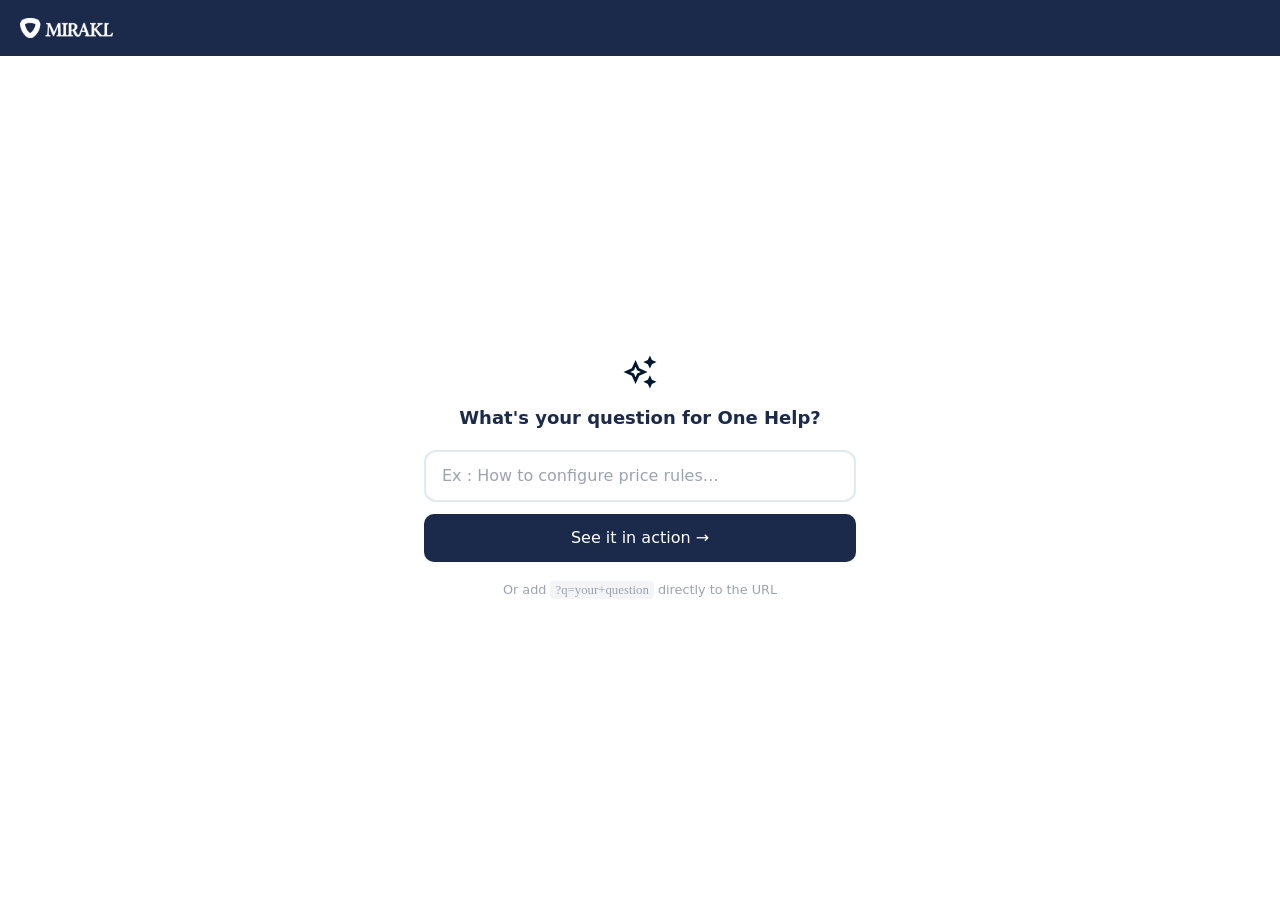
==== commit 20e69063: "Improve error screen UI: dark navbar, centered sparkle - Add dark navy (#1B2A4A) top bar with white " ====
--- a/index.html
+++ b/index.html
@@ -97,34 +97,45 @@
 <body>
 
   <!-- ERROR SCREEN (shown when no ?q= param) -->
-  <div id="error-screen" style="display:none; align-items:center; justify-content:center;
-                                 height:100vh; background:#fff; font-family:system-ui;">
-    <div style="text-align:center; max-width:480px; padding:24px;">
-      <img src="./onehelphtml_files/mirakl-logo.png" alt="Mirakl" style="height:32px; margin-bottom:24px; filter: invert(10%) sepia(60%) saturate(600%) hue-rotate(185deg) brightness(40%);">
-      <p style="font-size:1.125rem; color:#1B2A4A; margin-bottom:20px;">
-        What's your question for One Help?
-      </p>
-      <form id="question-form" onsubmit="handleQuestion(event)"
-            style="display:flex; flex-direction:column; gap:12px; align-items:stretch;">
-        <input id="question-input" type="text" placeholder="Ex : How to configure price rules…"
-               autocomplete="off" spellcheck="false"
-               style="width:100%; box-sizing:border-box; padding:12px 16px; font-size:1rem;
-                      border:2px solid #e2e8f0; border-radius:12px; outline:none;
-                      font-family:system-ui; color:#1B2A4A; transition:border-color 0.2s;"
-               onfocus="this.style.borderColor='#1B2A4A'"
-               onblur="this.style.borderColor='#e2e8f0'">
-        <button type="submit"
-                style="padding:12px 24px; background:#1B2A4A; color:#fff; border:none;
-                       border-radius:10px; font-size:1rem; font-weight:500; cursor:pointer;
-                       font-family:system-ui; transition:opacity 0.2s;"
-                onmouseover="this.style.opacity='0.85'"
-                onmouseout="this.style.opacity='1'">
-          See it in action →
-        </button>
-      </form>
-      <p style="margin-top:16px; font-size:0.8rem; color:#9ca3af;">
-        Or add <code style="background:#f3f4f6;padding:2px 5px;border-radius:4px;">?q=your+question</code> directly to the URL
-      </p>
+  <div id="error-screen" style="display:none; flex-direction:column; height:100vh; background:#fff; font-family:system-ui;">
+
+    <!-- Top bar -->
+    <header style="height:3.5rem; background:#1B2A4A; display:flex; align-items:center; padding:0 20px; flex-shrink:0;">
+      <img src="./onehelphtml_files/mirakl-logo.png" alt="Mirakl" style="height:20px; width:auto; object-fit:contain; filter:brightness(10);">
+    </header>
+
+    <!-- Centered content -->
+    <div style="flex:1; display:flex; align-items:center; justify-content:center;">
+      <div style="text-align:center; max-width:480px; padding:24px; width:100%;">
+
+        <!-- Sparkle + title -->
+        <img src="./onehelphtml_files/sparkle_dark.svg" alt="sparkle" style="width:36px; height:36px; display:block; margin:0 auto 16px;">
+        <p style="font-size:1.125rem; font-weight:600; color:#1B2A4A; margin:0 0 20px;">
+          What's your question for One Help?
+        </p>
+
+        <form id="question-form" onsubmit="handleQuestion(event)"
+              style="display:flex; flex-direction:column; gap:12px; align-items:stretch;">
+          <input id="question-input" type="text" placeholder="Ex : How to configure price rules…"
+                 autocomplete="off" spellcheck="false"
+                 style="width:100%; box-sizing:border-box; padding:12px 16px; font-size:1rem;
+                        border:2px solid #e2e8f0; border-radius:12px; outline:none;
+                        font-family:system-ui; color:#1B2A4A; transition:border-color 0.2s;"
+                 onfocus="this.style.borderColor='#1B2A4A'"
+                 onblur="this.style.borderColor='#e2e8f0'">
+          <button type="submit"
+                  style="padding:12px 24px; background:#1B2A4A; color:#fff; border:none;
+                         border-radius:10px; font-size:1rem; font-weight:500; cursor:pointer;
+                         font-family:system-ui; transition:opacity 0.2s;"
+                  onmouseover="this.style.opacity='0.85'"
+                  onmouseout="this.style.opacity='1'">
+            See it in action →
+          </button>
+        </form>
+        <p style="margin-top:16px; font-size:0.8rem; color:#9ca3af;">
+          Or add <code style="background:#f3f4f6;padding:2px 5px;border-radius:4px;">?q=your+question</code> directly to the URL
+        </p>
+      </div>
     </div>
   </div>
   <script>
